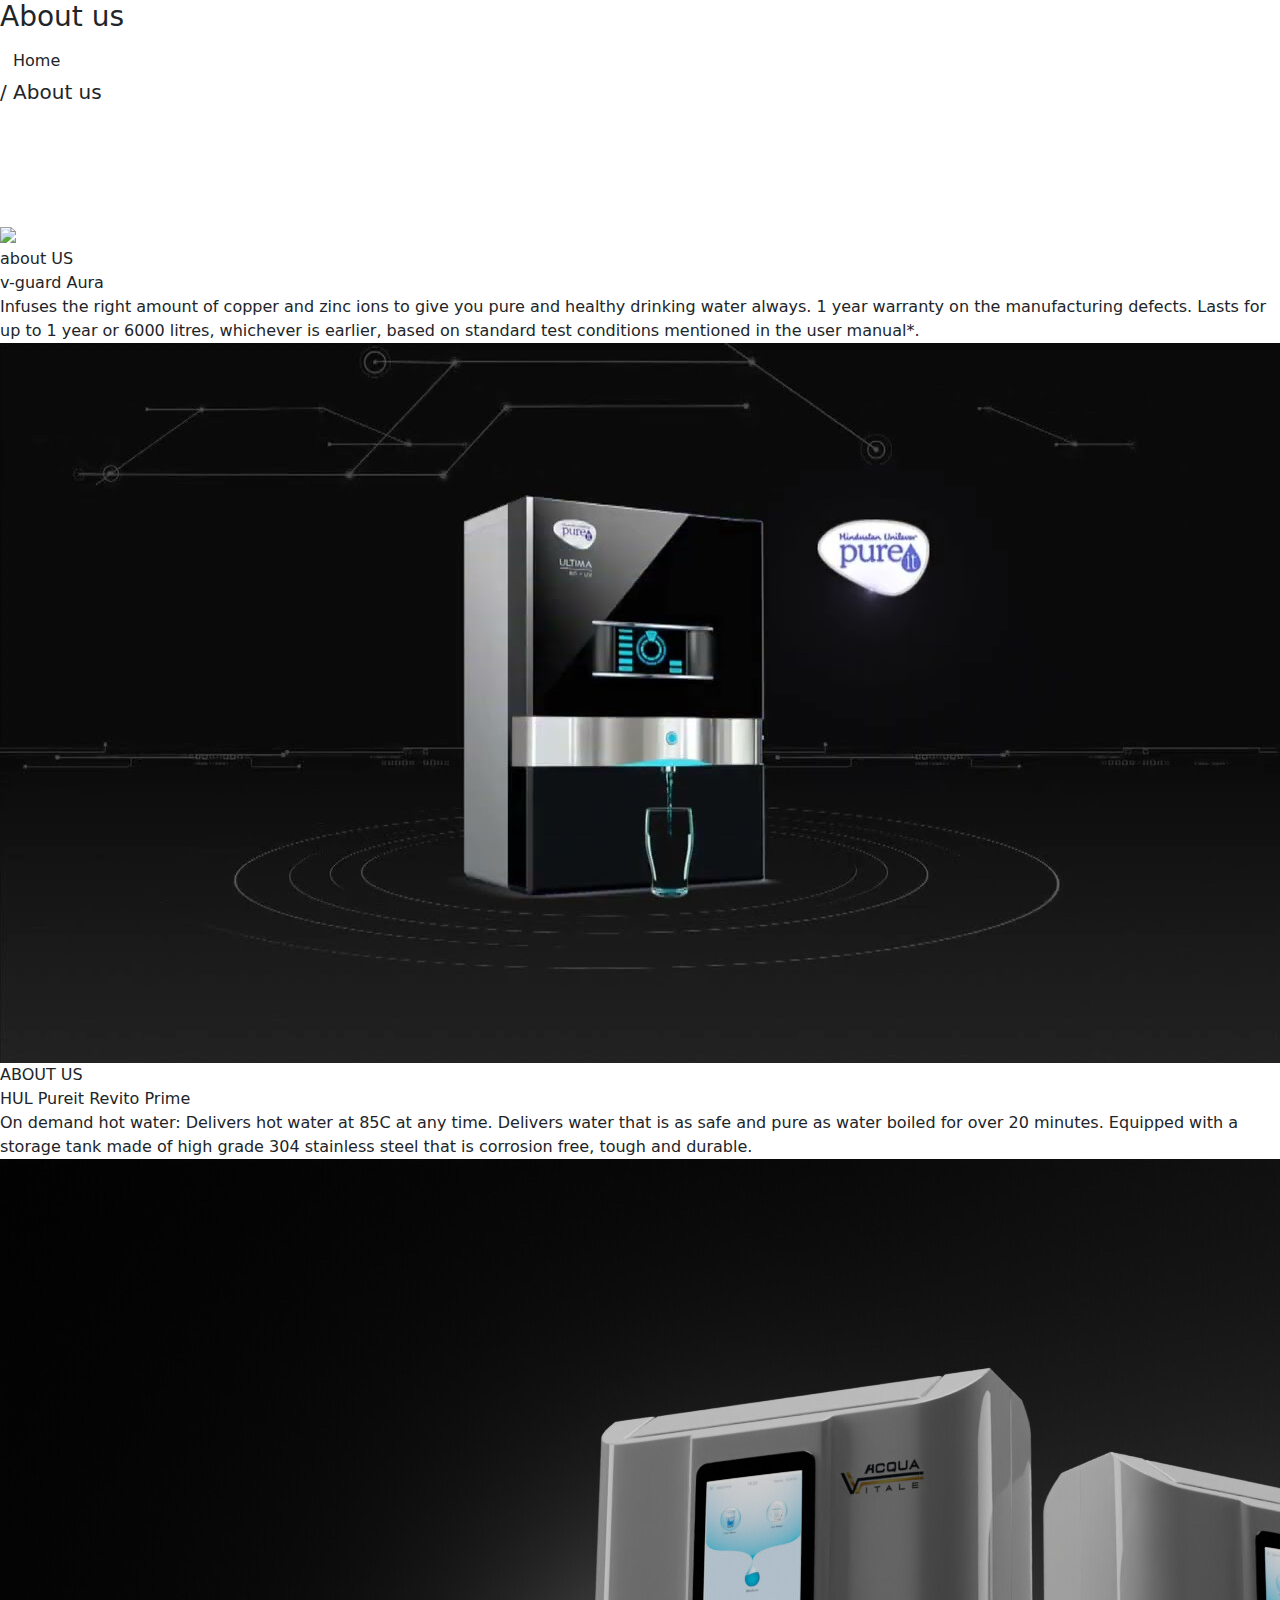
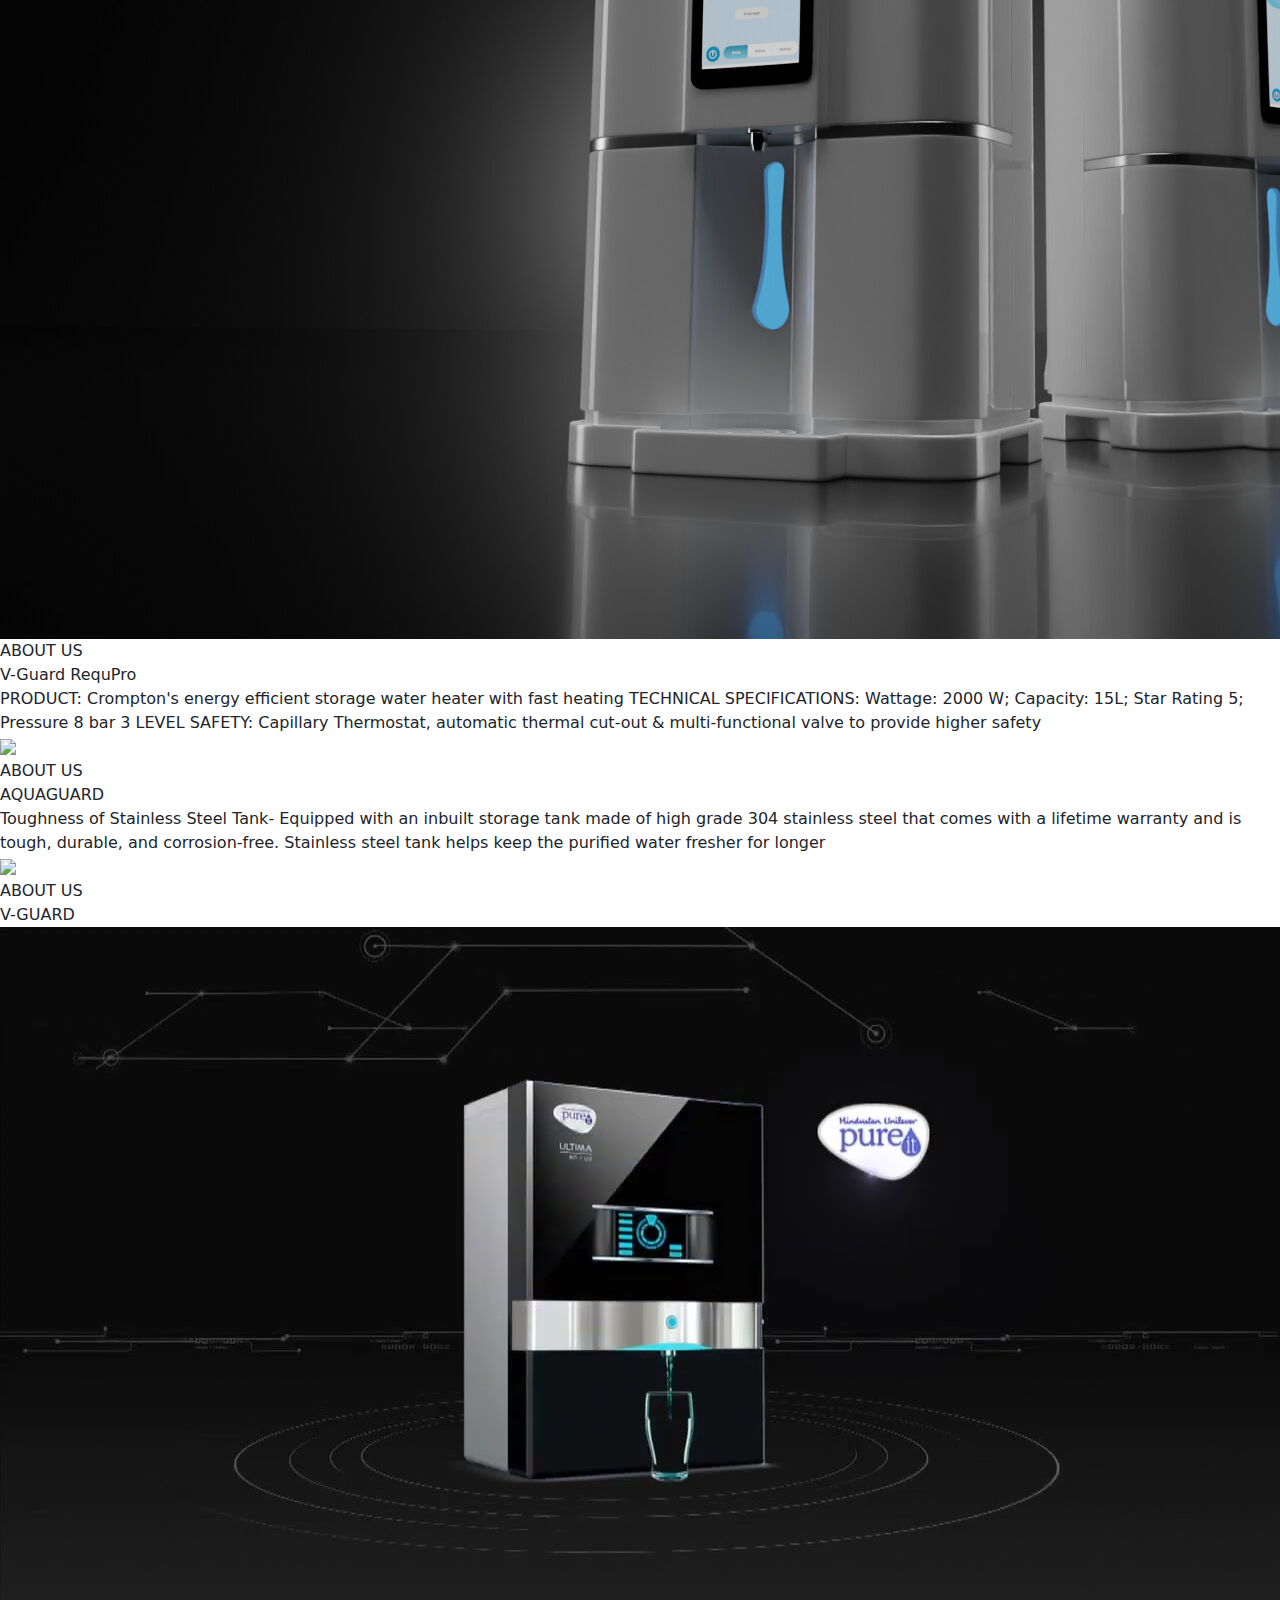
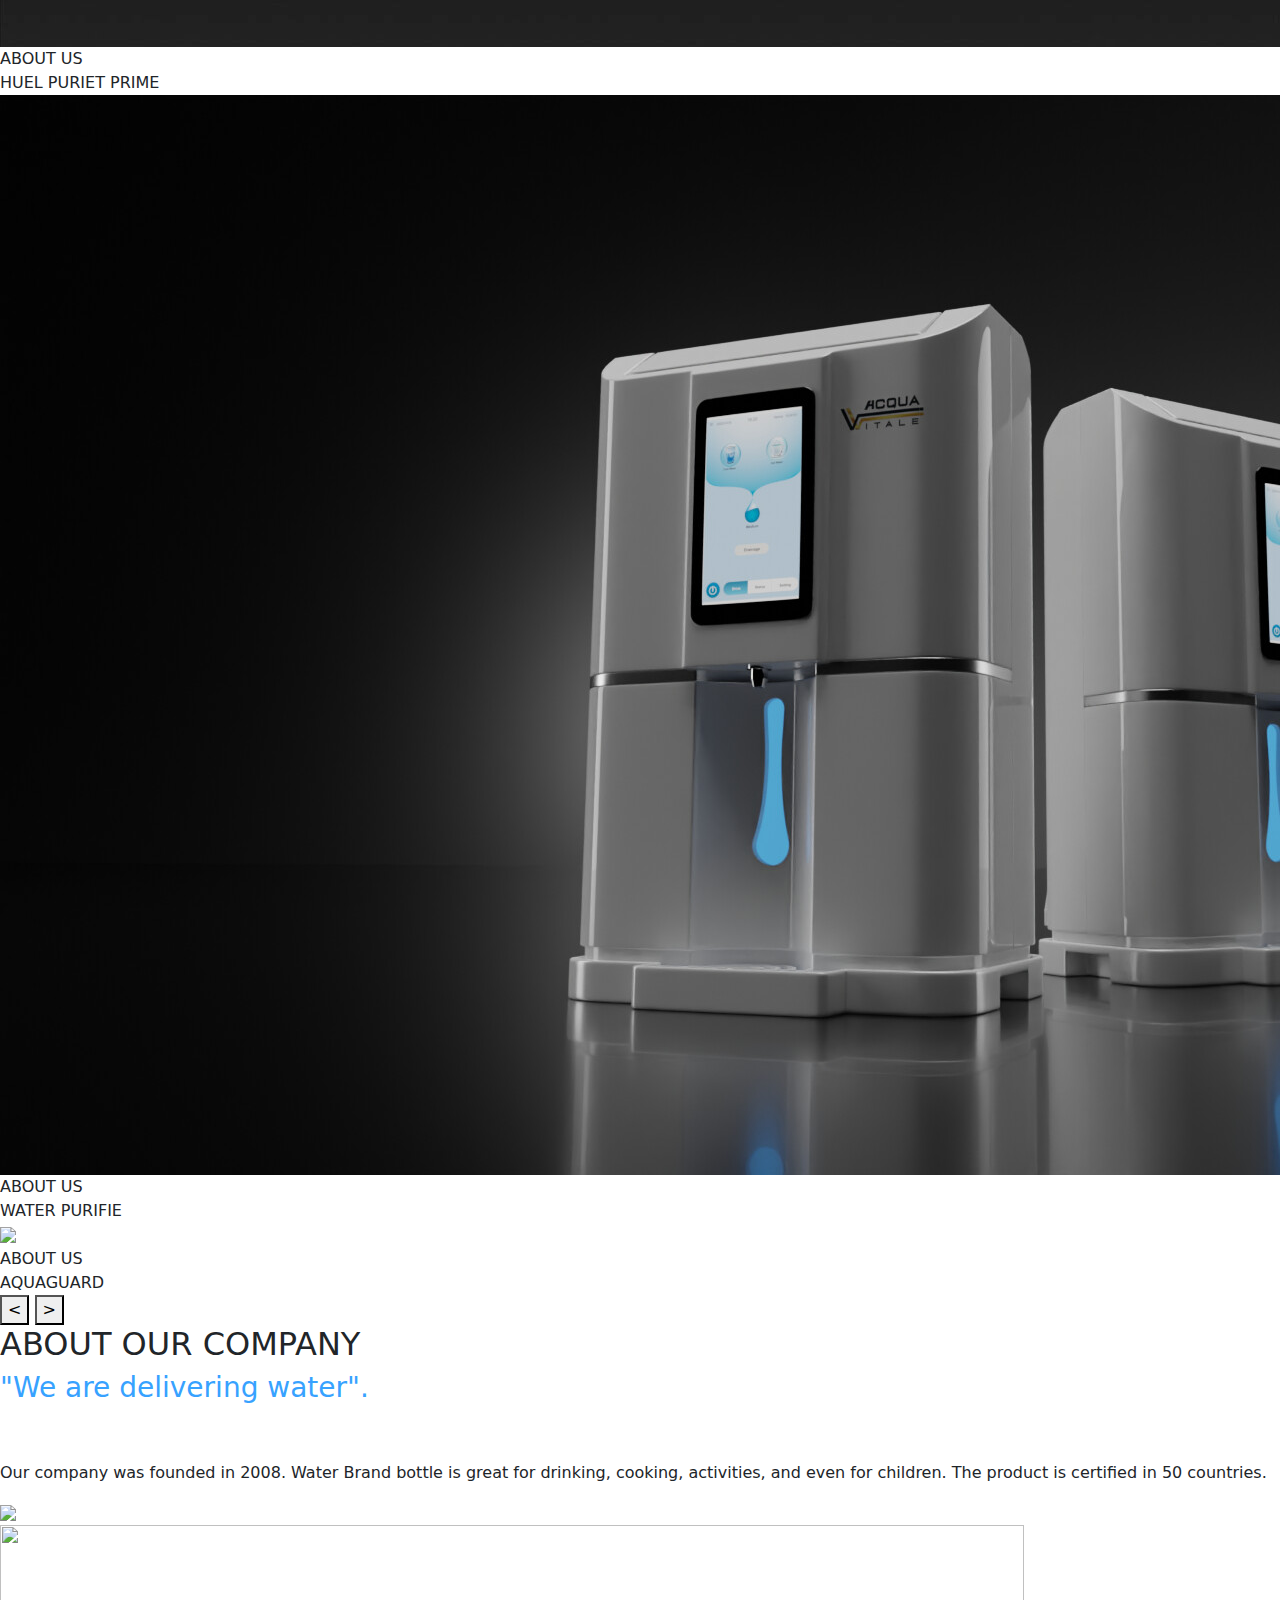
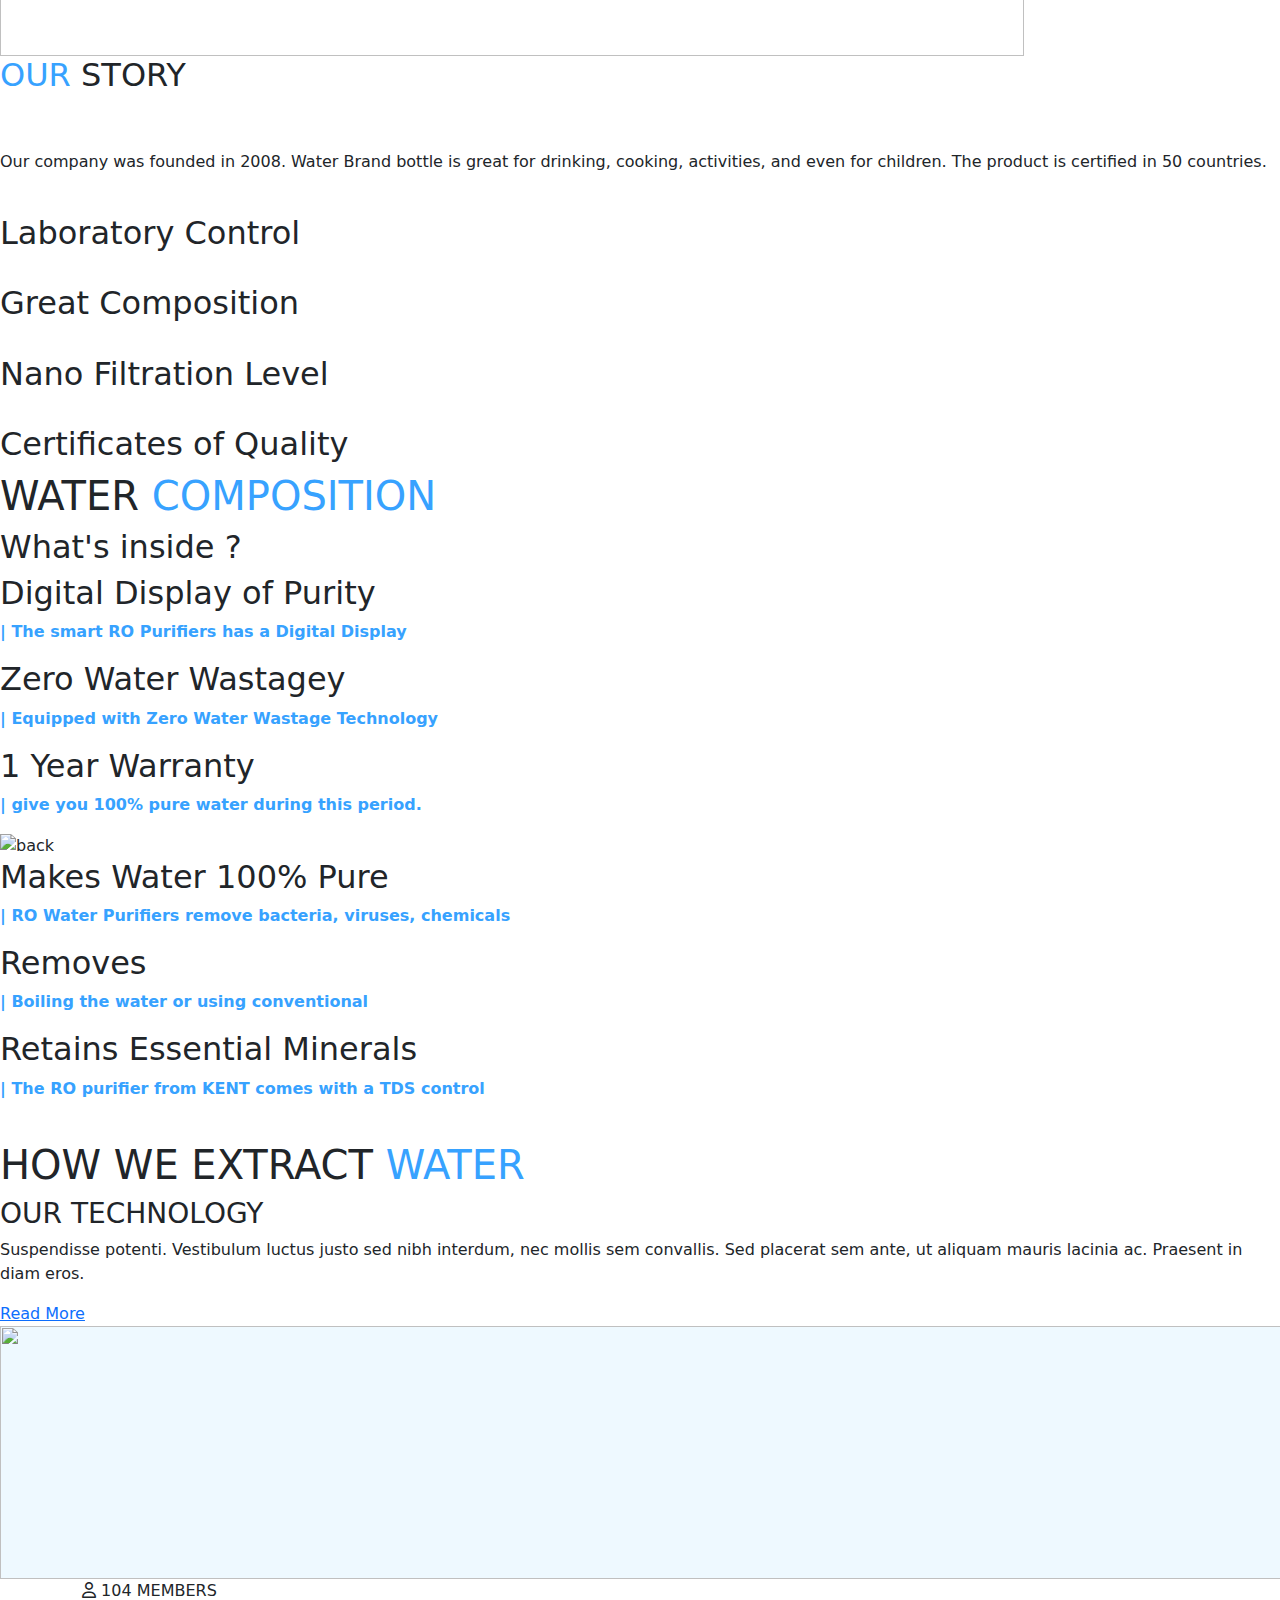
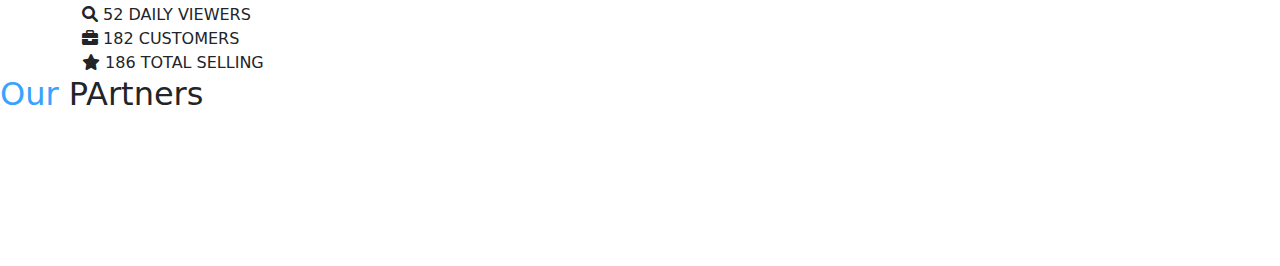
==== ABOUTUS.html @ e4222052 "imageadd" ====
<!DOCTYPE html>
<html lang="en">
<head>
    <meta charset="UTF-8">
    <meta name="viewport" content="width=device-width, initial-scale=1.0">
    <title>Water purifier</title>
    <link href="https://cdn.jsdelivr.net/npm/bootstrap@5.3.3/dist/css/bootstrap.min.css" rel="stylesheet" integrity="sha384-QWTKZyjpPEjISv5WaRU9OFeRpok6YctnYmDr5pNlyT2bRjXh0JMhjY6hW+ALEwIH" crossorigin="anonymous">
    <!-- icons --> <link
      rel="stylesheet"
      href="https://cdnjs.cloudflare.com/ajax/libs/font-awesome/6.0.0-beta2/css/all.min.css"
    />
    <link rel="stylesheet" href="ABOUTUS.css">
</head>
<body>
    <!-- background view [page] start-->
 
   
    <!-- background view [page] start-->
    <div class="back">
        <div class="overlay">
            <h3>About us</h3>
            <div class="text">
            <a href="" class="btn">Home</a>
            <h5> / About us</h5>
            </div>
        </div>
    </div>
        <svg id="header-wave" viewBox="0 0 1440 125" xmlns="http://www.w3.org/2000/svg">
            <g>
                <path d="M1256 11.76C1237.2 17.26 1209.4 27.56 1170 25.76C1127.2 23.86 1125.3 10.16 1087 7.75998C1026.9 3.95998 1015 36.56 959 29.76C920.1 25.06 921.3 8.85998 884 7.75998C841.3 6.55998 834.4 27.66 790 27.76C749.8 27.86 748.5 10.66 707 9.75998C662.5 8.75998 658.2 28.46 611 31.76C563.1 35.06 560 15.26 504 13.76C452.5 12.36 450 28.96 396 29.76C336.7 30.56 332.6 9.35998 279.1 10.76C216.3 12.36 202.3 40.36 146 43.76C112.8 45.76 63 41.96 0 10.76V124.6H1440V10.76C1353.8 -7.34002 1294.8 0.459979 1256 11.76Z" fill="white"></path>
            </g>
        </svg>
    </svg>
      <!-- background view [page] end-->
               <!-- carousel -->
    <div class="carousel">
        <!-- list item -->
        <div class="list">
            <div class="item">
                <img src="aboutusassets/VGUARD.jpg">
                <div class="content">
                    <div class="title">about US </div>
                    <div class="topic">v-guard Aura </div>
                    <div class="des">
                        Infuses the right amount of copper and zinc ions to give you pure 
                        and healthy drinking water always.
                        1 year warranty on the manufacturing defects.
                        Lasts for up to 1 year or 6000 litres, whichever is earlier, based 
                        on standard test conditions mentioned in the user manual*.
                    </div>                   
                </div>
            </div>
            <div class="item">
                <img src="aboutusassets/aq3.jpg">
                <div class="content">
                
                    <div class="title">ABOUT US</div>
                    <div class="topic">HUL Pureit Revito Prime</div>
                    <div class="des">
                        On demand hot water: Delivers hot water at 85C at any time.                        
                        Delivers water that is as safe and pure as water boiled for over 20 minutes.
                        Equipped with a storage tank made of high grade 304 stainless 
                        steel that is corrosion free, tough and durable.
                    </div>
                   
                </div>
            </div>
            <div class="item">
                <img src="aboutusassets/aq4.jpg">
                <div class="content">
                    
                    <div class="title">ABOUT US</div>
                    
                    <div class="topic">V-Guard RequPro</div>
                    <div class="des">
                        PRODUCT: Crompton's energy efficient storage water heater with fast heating
TECHNICAL SPECIFICATIONS: Wattage: 2000 W; Capacity: 15L; Star Rating 5; Pressure 8 bar
3 LEVEL SAFETY: Capillary Thermostat, automatic thermal cut-out & multi-functional valve to provide higher safety
                    </div>
                   
                </div>
            </div>
            <div class="item">
                <img src="aboutusassets/AQUAGUARD.jpg">
                <div class="content">
                    
                    <div class="title">ABOUT US</div>
              
                    <div class="topic">AQUAGUARD</div>
                    <div class="des">
                
Toughness of Stainless Steel Tank- Equipped with 
an inbuilt storage tank made of high grade 304 
stainless steel that comes with a lifetime warranty and 
is tough, durable, and corrosion-free. Stainless
 steel tank helps keep the purified water fresher for longer        
                    </div>
                    
                </div>
            </div>
        </div>
        <!-- list thumnail -->
        <div class="thumbnail">
            <div class="item">
                <img src="aboutusassets/AQUAGUARD.jpg">
                <div class="content">
                    <div class="title">
                        ABOUT US
                    </div>
                    <div class="description">
                        AQUAGUARD
                    </div>
                </div>
            </div>
            <div class="item">
                <img src="aboutusassets/VGUARD.jpg">
                <div class="content">
                    <div class="title">
                      ABOUT US
                    </div>
                    <div class="description">
                        V-GUARD
                    </div>
                </div>
            </div>
            <div class="item">
                <img src="aboutusassets/aq3.jpg">
                <div class="content">
                    <div class="title">
                        ABOUT US
                    </div>
                    <div class="description">
                        HUEL PURIET PRIME
                    </div>
                </div>
            </div>
            <div class="item">
                <img src="aboutusassets/aq4.jpg">
                <div class="content">
                    <div class="title">
                        ABOUT US
                    </div>
                    <div class="description">
                       WATER PURIFIE
                    </div>
                </div>
            </div>
        </div>
        <!-- next prev -->

        <div class="arrows">
            <button id="prev"><</button>
            <button id="next">></button>
        </div>
        <!-- time running -->
        <div class="time"></div>
    </div>


      <!-- about our company start -->
       <div class="about_our_company">
        <div class="about">
        <h2>ABOUT OUR COMPANY</h2>
        <h3 style="color:#37a2ff">"We are delivering water".</h3>
         <br>
         <br>
         <p> Our company was founded in 2008. Water Brand bottle is great for drinking, cooking, activities, and even for children. The product is certified in 50 countries.</p>
        </div>
        <div class="people">
            <div class="people-img">
            <img src="aboutusassets/img1.png">
        </div>
        </div>
    </div>
    <div class="fa">
    <img decoding="async" width="1024" height="131" src="aboutusassets/resource.png">
    </div>
    <!-- about our company end --> 

        <!--our story start -->
        <div class="ourstory">
            <div class="underline">
            <h2><span style="color: #37a2ff;">OUR</span> STORY</h2>
            <img src="aboutusassets/underline.png" alt="">
        </div>
            <br>
                       
            <p>Our company was founded in 2008. Water Brand bottle is
                great for drinking, cooking, activities,
                and even for children. The product is certified in 50 countries.</p>
        </div>
<div class="totalpng"> 
       <div class="png-container">       
        <div class="img-content">
            <img src="aboutusassets/png1.png" alt="">                              
        </div > 
        <h2 >Laboratory Control</h2>       
        </div>       
        
  
       <div class="png-container">       
        <div class="img-content">
            <img src="aboutusassets/png2.png" alt="">                              
        </div> 
        <h2>Great Composition</h2>       
        </div>
        
       <div class="png-container">       
        <div class="img-content">
            <img src="aboutusassets/png3.png" alt="">                              
        </div> 
        <h2>Nano Filtration Level</h2>       
        </div>
      
        <div class="png-container">       
            <div class="img-content">
                <img src="aboutusassets/png4.png" alt="">                              
            </div> 
            <h2>Certificates of Quality</h2>            
            </div>
        </div>

         <!--our story end -->
   
         <!-- water heading and inside features start  -->
         <div class="water-heading">
            <h1>WATER <span style="color: #37a2ff;">COMPOSITION</span></h1>
            <h2>What's inside ?</h2>
         </div>

  <div class="composition-overall">
    <div class="alter-combo">
         <div class="composition">
            <h2>Digital Display of Purity</h2>
            <p><span style="color: #37a2ff; font-weight: bold;">| The smart RO Purifiers has a Digital Display</span> </p>
         </div>
         
         <div class="composition">
            <h2>Zero Water Wastagey</h2>
            <p><span style="color: #37a2ff; font-weight: bold;">| Equipped with Zero Water Wastage Technology</span></p>
         </div>

         <div class="composition">
            <h2>1 Year Warranty</h2>
            <p><span style="color: #37a2ff; font-weight: bold;">| give you 100% pure water during this period.</span></p>
         </div>

    </div>
    <div class="composition-img">
            <img src="aboutusassets/waterpurifier.png" alt="back">
         </div>

     
    <div class="alter-combos2">
        <div class="composition">
           <h2>Makes Water 100% Pure</h2>
           <p><span style="color: #37a2ff; font-weight: bold;">| RO Water Purifiers remove bacteria, viruses, chemicals</span></p>
        </div>

        <div class="composition">
           <h2>Removes</h2>
           <p><span style="color: #37a2ff; font-weight: bold;">| Boiling the water or using conventional</span></p>
        </div>

       <div class="composition">
           <h2>Retains Essential Minerals</h2>
           <p><span style="color: #37a2ff; font-weight: bold;">| The RO purifier from KENT comes with a TDS control</span></p>
        </div>
   </div>

</div>

         <!-- water heading and inside features end  -->


         <div class="video-content">
            <div class="video-img">
                
                <img src="aboutusassets/img2.png" alt="">
            </div>
            <div class="video-text">
            <h1>HOW WE EXTRACT <span style="color: #37a2ff;">WATER</span></h1>

            <h3>OUR TECHNOLOGY</h3>           
            <p>Suspendisse potenti. Vestibulum luctus justo sed nibh interdum, nec mollis sem convallis. Sed placerat sem ante, ut aliquam mauris lacinia ac. Praesent in diam eros.</p>
            <a href="#">Read More</a>
        </div>        
         </div>
         <img style="background-color:#eef9ff" loading="lazy" decoding="async" width="2048" height="253" src="https://wavio.peerduck.com/wp-content/uploads/2020/12/cut-bottom.png" class="attachment-full size-full wp-image-3750" alt="" srcset="https://wavio.peerduck.com/wp-content/uploads/2020/12/cut-bottom.png 2048w, https://wavio.peerduck.com/wp-content/uploads/2020/12/cut-bottom-600x74.png 600w, https://wavio.peerduck.com/wp-content/uploads/2020/12/cut-bottom-800x99.png 800w, https://wavio.peerduck.com/wp-content/uploads/2020/12/cut-bottom-300x37.png 300w, https://wavio.peerduck.com/wp-content/uploads/2020/12/cut-bottom-768x95.png 768w, https://wavio.peerduck.com/wp-content/uploads/2020/12/cut-bottom-1024x127.png 1024w, https://wavio.peerduck.com/wp-content/uploads/2020/12/cut-bottom-1536x190.png 1536w" sizes="(max-width: 2048px) 100vw, 2048px">
<!-- end -->

<!-- counting customers -->
 
<div class="wrapper">
    <div class="container">
      <i class="fa-regular fa-user"></i>
      <span class="num" data-val="530">000</span>
      <span class="text">MEMBERS</span>
    </div>

    <div class="container">
        <i class="fa-solid fa-magnifying-glass"></i>
      <span class="num" data-val="280">000</span>
      <span class="text">DAILY VIEWERS</span>
    </div>

    <div class="container">
      <i class="fa-solid fa-briefcase"></i>
      <span class="num" data-val="904">000</span>
      <span class="text">CUSTOMERS</span>
    </div>

    <div class="container">
        <i class="fa-solid fa-star"></i>
      <span class="num" data-val="9053">000</span>
      <span class="text">TOTAL SELLING</span>
    </div>
  </div>

<!-- end -->

<!-- our partners start -->
<div class="our-partners">
    <div class="our-underline">
    <h2><span style="color: #37a2ff;">Our</span> PArtners</h2>
    <img src="aboutusassets/underline.png" alt="">
</div>

<div class="collection">
<div class="container-images">
    <div class="partner-img">
        <img src="aboutusassets/google.png" alt="">
    </div>
    <div class="partner-img">
        <img src="aboutusassets/bmw png.jpeg" alt="">
    </div>
    <div class="partner-img">
        <img src="aboutusassets/2.png" alt="">
    </div>  
</div>
<div class="container2">
    <div class="partner-img">
        <img src="aboutusassets/flipkart.png" alt="">
    </div>
    <div class="partner-img">
        <img src="aboutusassets/R.png" alt="">
    </div>
</div>

</div> 





 <!-- end -->
  <!-- script -->

<script src="water.js"></script>

         <script src="https://cdn.jsdelivr.net/npm/bootstrap@5.3.3/dist/js/bootstrap.bundle.min.js" integrity="sha384-YvpcrYf0tY3lHB60NNkmXc5s9fDVZLESaAA55NDzOxhy9GkcIdslK1eN7N6jIeHz" crossorigin="anonymous"></script>
</body>
</html>
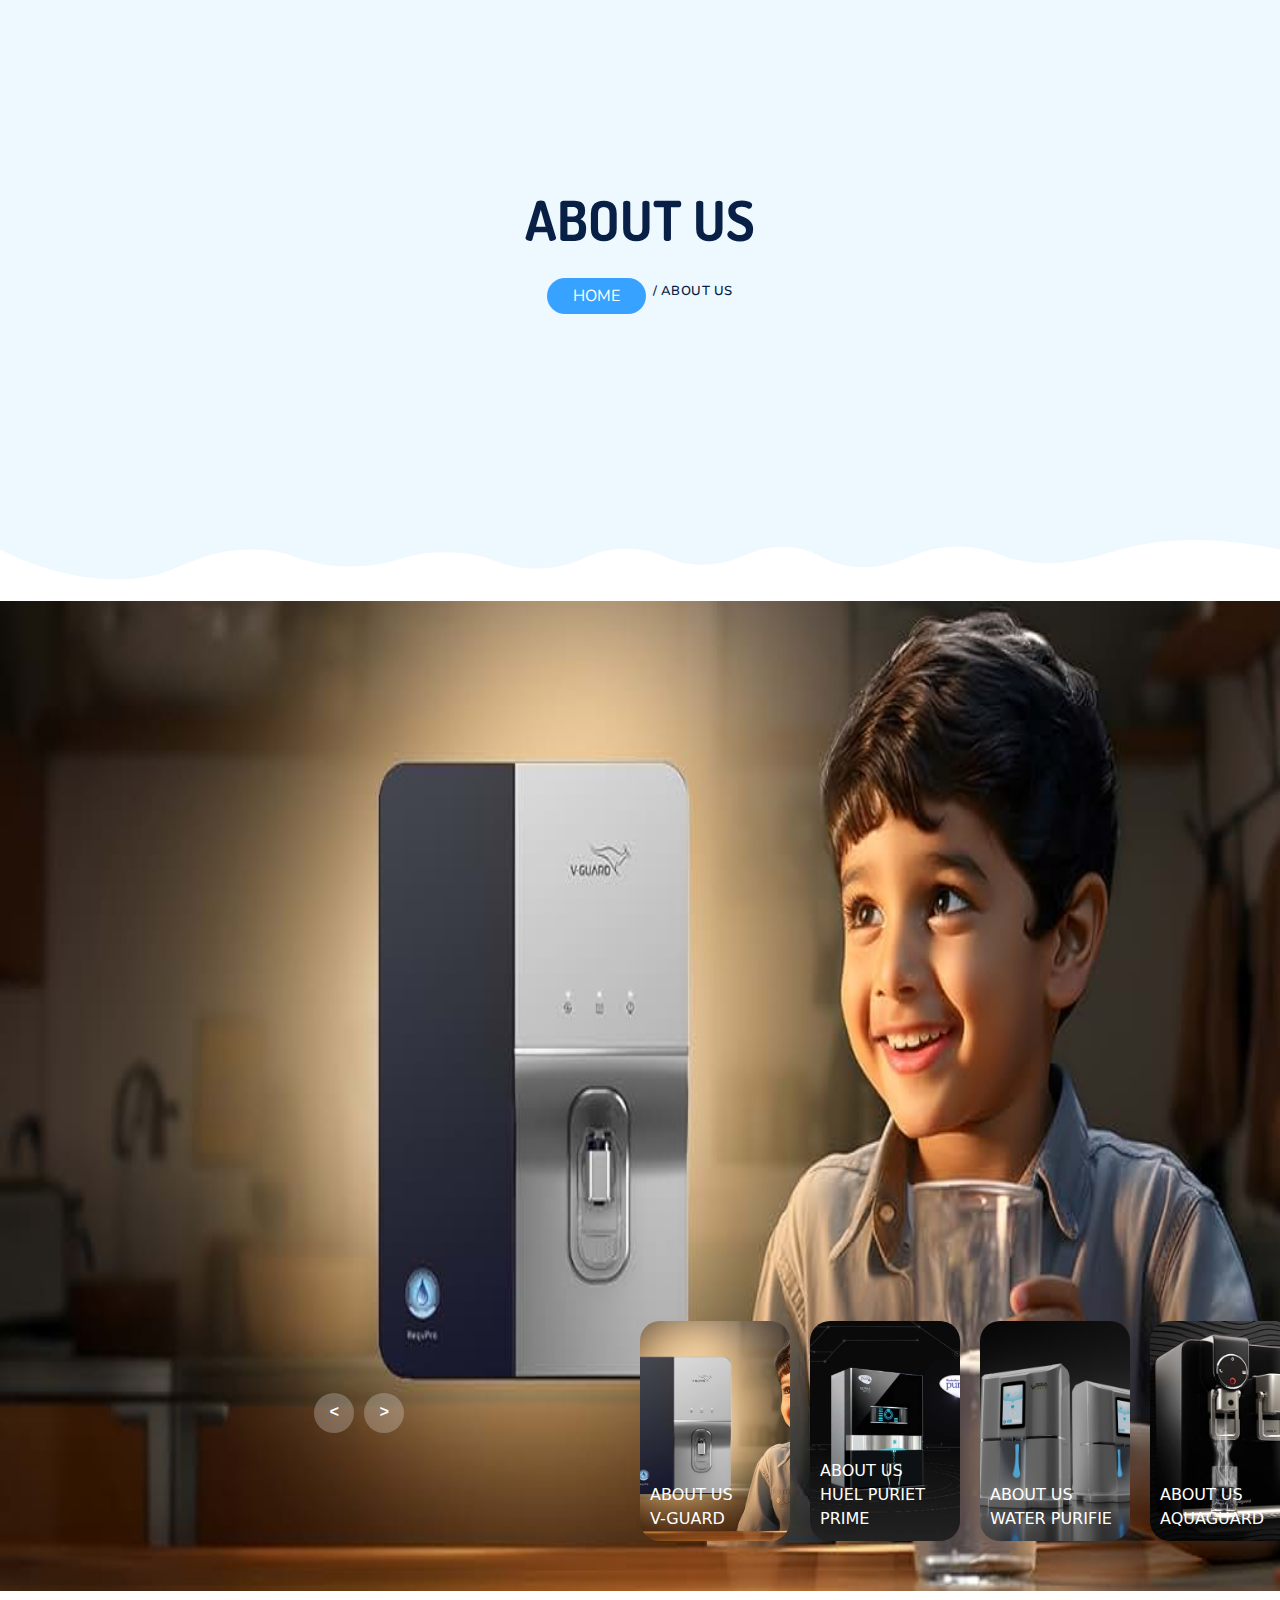
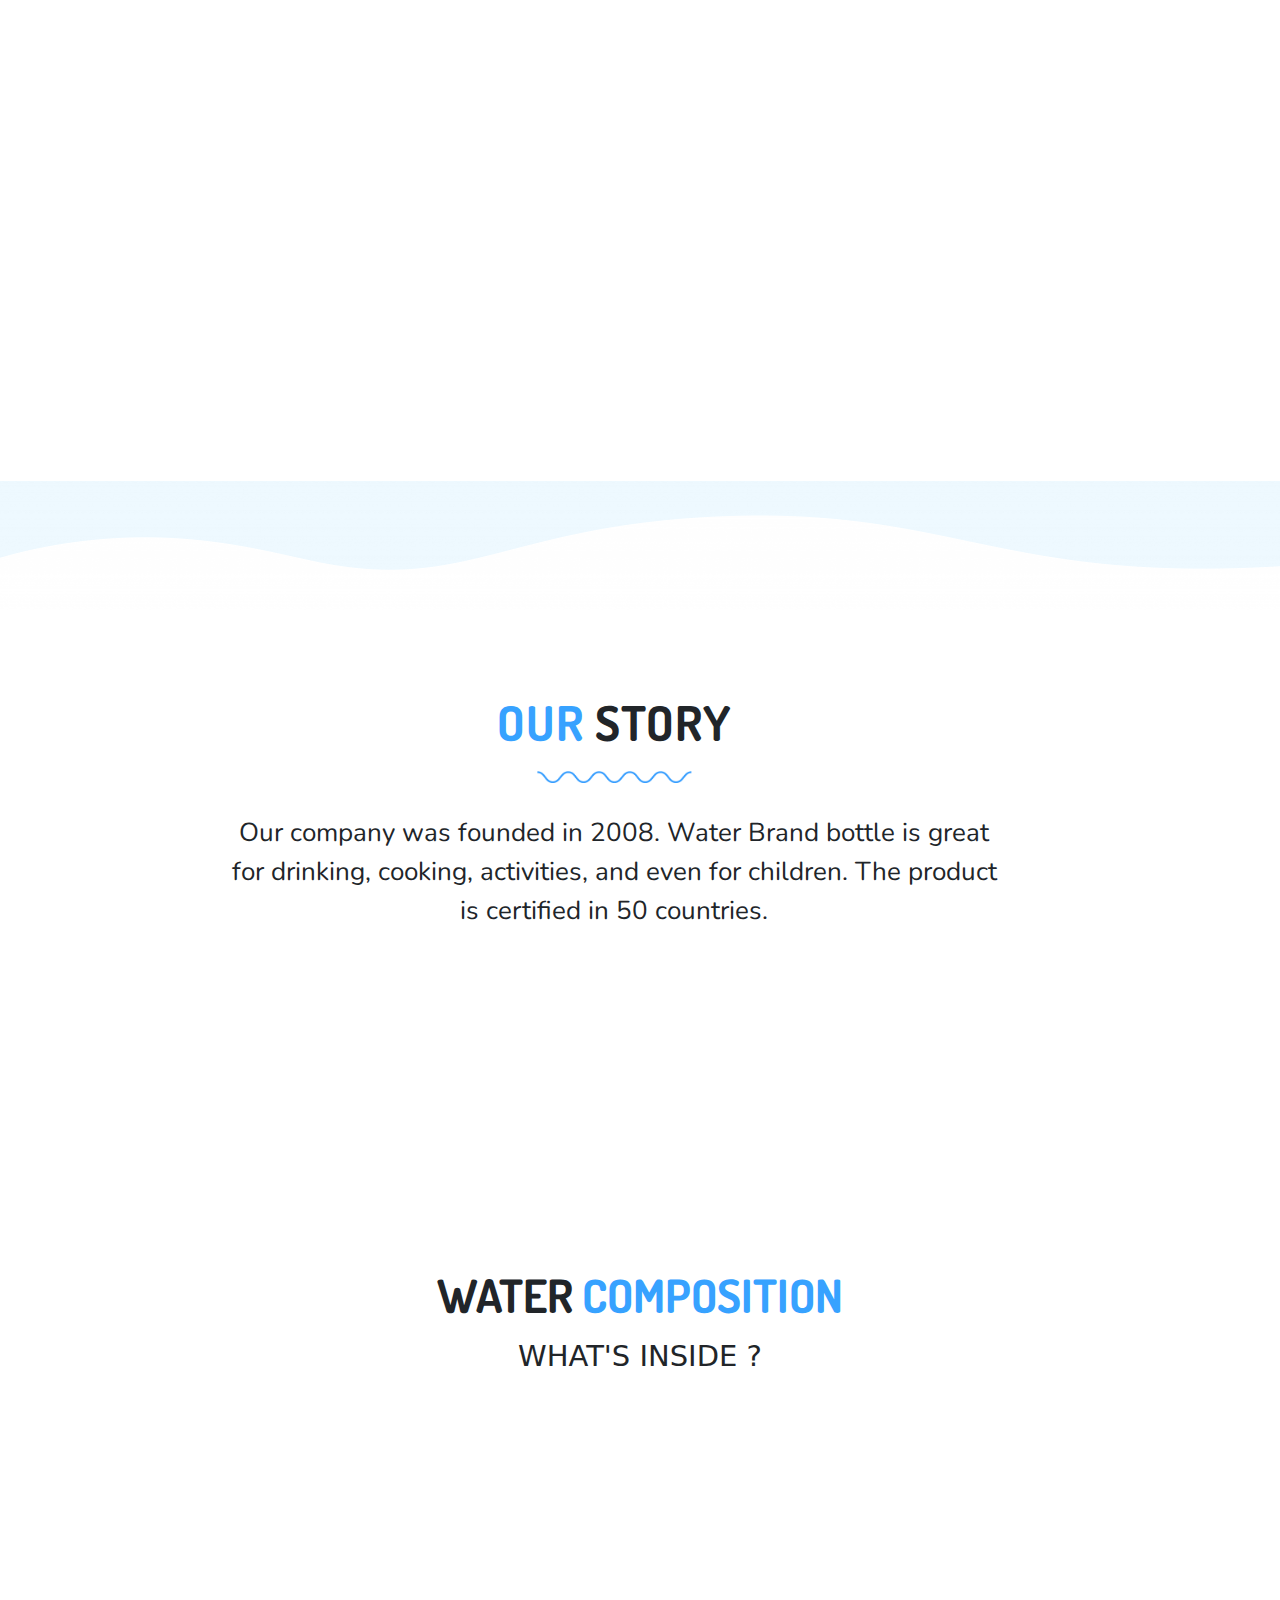
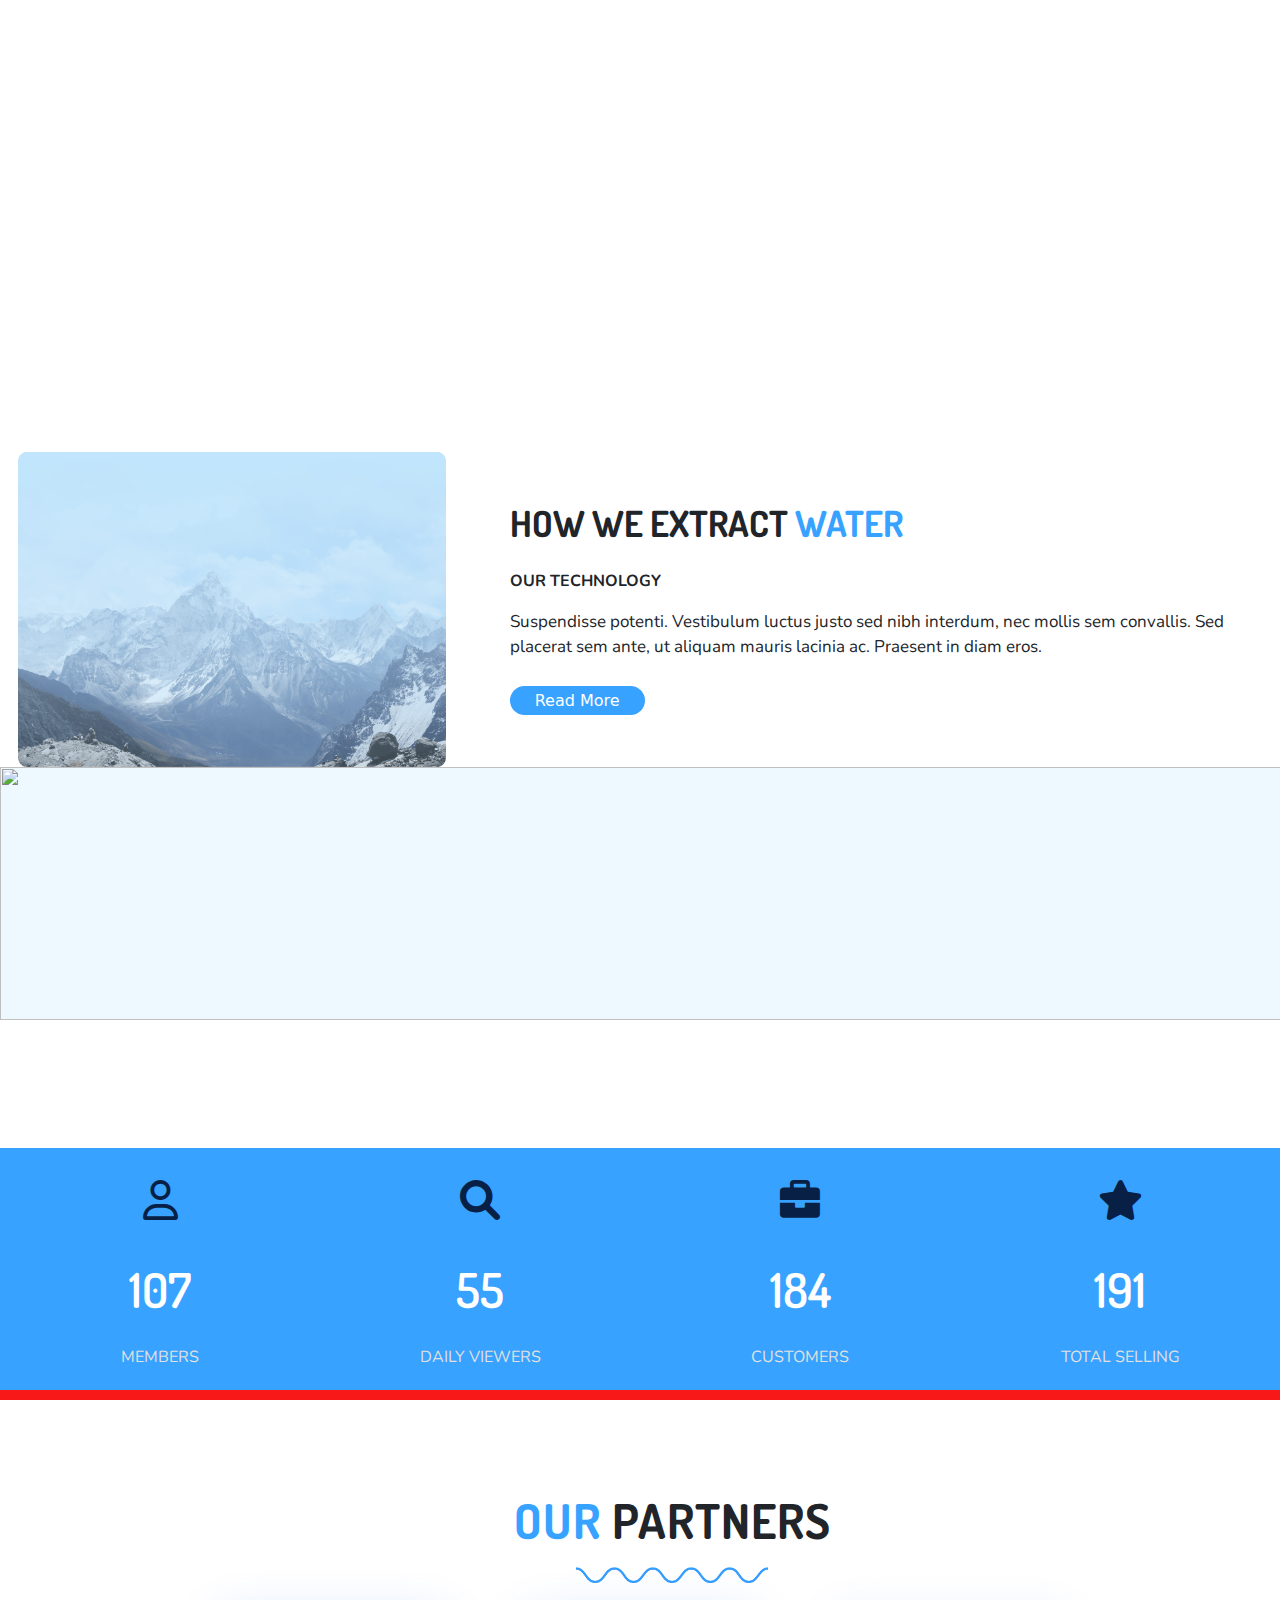
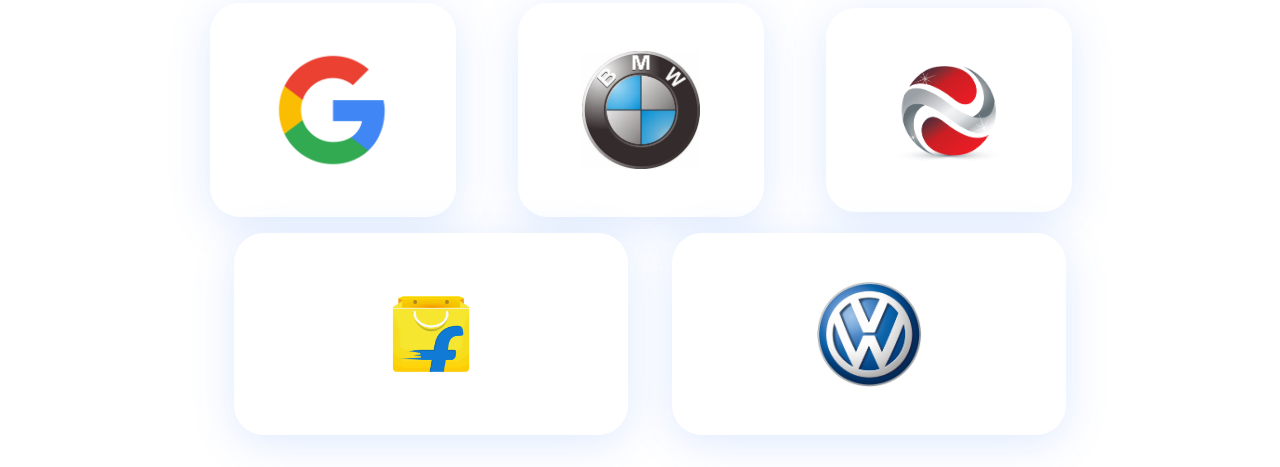
==== commit dd81890f: "Merge branch 'main' of https://github.com/Sridharvijayg/HE_DEMO_JAVASCRIPT-TEAM-PROJECT" ====
--- a/ABOUTUS.html
+++ b/ABOUTUS.html
@@ -3,15 +3,36 @@
 <head>
     <meta charset="UTF-8">
     <meta name="viewport" content="width=device-width, initial-scale=1.0">
+<link
+      href="https://cdn.jsdelivr.net/npm/bootstrap@5.3.3/dist/css/bootstrap.min.css"
+      rel="stylesheet"
+      integrity="sha384-QWTKZyjpPEjISv5WaRU9OFeRpok6YctnYmDr5pNlyT2bRjXh0JMhjY6hW+ALEwIH"
+      crossorigin="anonymous"
+    />
+    <script
+      src="https://kit.fontawesome.com/54cc539624.js"
+      crossorigin="anonymous"
+    ></script>
+
     <title>Water purifier</title>
-    <link href="https://cdn.jsdelivr.net/npm/bootstrap@5.3.3/dist/css/bootstrap.min.css" rel="stylesheet" integrity="sha384-QWTKZyjpPEjISv5WaRU9OFeRpok6YctnYmDr5pNlyT2bRjXh0JMhjY6hW+ALEwIH" crossorigin="anonymous">
+    <!-- <link href="https://cdn.jsdelivr.net/npm/bootstrap@5.3.3/dist/css/bootstrap.min.css" rel="stylesheet" integrity="sha384-QWTKZyjpPEjISv5WaRU9OFeRpok6YctnYmDr5pNlyT2bRjXh0JMhjY6hW+ALEwIH" crossorigin="anonymous"> -->
     <!-- icons --> <link
       rel="stylesheet"
       href="https://cdnjs.cloudflare.com/ajax/libs/font-awesome/6.0.0-beta2/css/all.min.css"
     />
+
+    <!--animation--> <link rel="stylesheet" href="https://unpkg.com/aos@next/dist/aos.css"/>  
     <link rel="stylesheet" href="ABOUTUS.css">
+    <!-- Navbar and footer Js-->
+    <script src="main.js"></script>
+    <!-- Navbar and footer Js-->
+
 </head>
 <body>
+    <!-- Navbar Tag-->
+   <navbar></navbar>
+    <!-- Navbar Tag-->
+
     <!-- background view [page] start-->
  
    
@@ -20,7 +41,7 @@
         <div class="overlay">
             <h3>About us</h3>
             <div class="text">
-            <a href="" class="btn">Home</a>
+            <a href="home.html" class="btn">Home</a>
             <h5> / About us</h5>
             </div>
         </div>
@@ -55,7 +76,7 @@
                 <div class="content">
                 
                     <div class="title">ABOUT US</div>
-                    <div class="topic">HUL Pureit Revito Prime</div>
+                    <div class="topic">HUL Pureit</div>
                     <div class="des">
                         On demand hot water: Delivers hot water at 85C at any time.                        
                         Delivers water that is as safe and pure as water boiled for over 20 minutes.
@@ -71,9 +92,9 @@
                     
                     <div class="title">ABOUT US</div>
                     
-                    <div class="topic">V-Guard RequPro</div>
+                    <div class="topic">V-Guard Pro</div>
                     <div class="des">
-                        PRODUCT: Crompton's energy efficient storage water heater with fast heating
+                        Crompton's energy efficient storage water heater with fast heating
 TECHNICAL SPECIFICATIONS: Wattage: 2000 W; Capacity: 15L; Star Rating 5; Pressure 8 bar
 3 LEVEL SAFETY: Capillary Thermostat, automatic thermal cut-out & multi-functional valve to provide higher safety
                     </div>
@@ -92,8 +113,7 @@
 Toughness of Stainless Steel Tank- Equipped with 
 an inbuilt storage tank made of high grade 304 
 stainless steel that comes with a lifetime warranty and 
-is tough, durable, and corrosion-free. Stainless
- steel tank helps keep the purified water fresher for longer        
+is tough, durable, and corrosion-free.       
                     </div>
                     
                 </div>
@@ -159,14 +179,14 @@
 
       <!-- about our company start -->
        <div class="about_our_company">
-        <div class="about">
+        <div class="about"  data-aos="fade-right">
         <h2>ABOUT OUR COMPANY</h2>
         <h3 style="color:#37a2ff">"We are delivering water".</h3>
          <br>
          <br>
          <p> Our company was founded in 2008. Water Brand bottle is great for drinking, cooking, activities, and even for children. The product is certified in 50 countries.</p>
         </div>
-        <div class="people">
+        <div class="people"  data-aos="fade-left">
             <div class="people-img">
             <img src="aboutusassets/img1.png">
         </div>
@@ -178,8 +198,8 @@
     <!-- about our company end --> 
 
         <!--our story start -->
-        <div class="ourstory">
-            <div class="underline">
+        <div class="ourstory"  >
+            <div class="underline" >
             <h2><span style="color: #37a2ff;">OUR</span> STORY</h2>
             <img src="aboutusassets/underline.png" alt="">
         </div>
@@ -189,7 +209,7 @@
                 great for drinking, cooking, activities,
                 and even for children. The product is certified in 50 countries.</p>
         </div>
-<div class="totalpng"> 
+<div class="totalpng"  data-aos="fade-up"> 
        <div class="png-container">       
         <div class="img-content">
             <img src="aboutusassets/png1.png" alt="">                              
@@ -228,7 +248,7 @@
             <h2>What's inside ?</h2>
          </div>
 
-  <div class="composition-overall">
+  <div class="composition-overall"  data-aos="fade-down">
     <div class="alter-combo">
          <div class="composition">
             <h2>Digital Display of Purity</h2>
@@ -347,7 +367,14 @@
     </div>
 </div>
 
-</div> 
+</div>
+
+
+
+<!-- footer Tag-->
+<footer></footer>
+<!-- footer Tag-->
+
 
 
 
@@ -355,9 +382,14 @@
 
  <!-- end -->
   <!-- script -->
+  <script src="https://unpkg.com/aos@next/dist/aos.js"></script>
+    <script>
+      AOS.init({
+        offset:200,duration:700,
+      });
+    </script>
 
 <script src="water.js"></script>
-
-         <script src="https://cdn.jsdelivr.net/npm/bootstrap@5.3.3/dist/js/bootstrap.bundle.min.js" integrity="sha384-YvpcrYf0tY3lHB60NNkmXc5s9fDVZLESaAA55NDzOxhy9GkcIdslK1eN7N6jIeHz" crossorigin="anonymous"></script>
+<script src="https://cdn.jsdelivr.net/npm/bootstrap@5.3.3/dist/js/bootstrap.bundle.min.js" integrity="sha384-YvpcrYf0tY3lHB60NNkmXc5s9fDVZLESaAA55NDzOxhy9GkcIdslK1eN7N6jIeHz" crossorigin="anonymous"></script>
 </body>
 </html>--- a/ABOUTUS.css
+++ b/ABOUTUS.css
@@ -0,0 +1,5467 @@
+@import url('https://fonts.googleapis.com/css2?family=Dosis:wght@200..800&family=Nunito:ital,wght@0,200..1000;1,200..1000&display=swap');
+
+*{
+
+    margin: 0;
+    padding: 0;
+    box-sizing: border-box;
+    
+   
+}
+html,body{
+
+    overflow-x: hidden;
+    }
+   
+   html,body {
+      scroll-behavior: smooth;
+      
+    }
+
+
+
+/* background view [page] start */
+
+
+/* background view [page] start */
+
+.back{
+    background-color: #eef9ff;
+    height: 40vh;
+
+}
+.overlay{
+text-align: center;
+text-transform: uppercase;
+padding-top: 140px;
+}
+
+.overlay h3{
+    margin: 0 0 0.50em 0;
+    font-weight: 700;
+    font-size: 55px;
+    line-height: 60px;
+    font-family:"Dosis", arial, sans-serif;
+    color: #081f46;
+}
+.text{
+    display: flex;
+    align-items: center;
+    justify-content: center;
+    font-size: 13px;
+    font-family: "Nunito", arial, sans-serif;
+}
+
+.text .btn{
+
+    text-decoration:none;
+    background-color: #37a2ff;
+    padding: 5px 25px;    
+    border-radius: 20px;
+    color: #ffffff;   
+    white-space: nowrap;
+    margin-right: 0.4rem;
+    
+}
+
+.text h5{
+    text-align: center;
+    color: #081F46;
+    font-size: 13px;
+    font-weight: 600;
+    line-height: 1em;
+    letter-spacing: 0.5px;
+    text-transform: uppercase;
+}
+
+#header-wave {
+    background-color: #eef9ff;
+    
+}
+
+
+/* carousel */
+.carousel{
+    height: 110vh;
+    margin-top: -50px;
+    width: 100vw;
+    overflow: hidden;
+    position: relative;
+
+}
+.carousel .list .item{
+   
+    width: 100%;
+    height: 100%;
+    position: absolute;
+    inset: 0 0 0 0;
+}
+.carousel .list .item img{
+   
+    width: 100%;
+    height: 100%;
+    object-fit:fill;
+}
+.carousel .list .item .content{
+    position: absolute;
+    top: 15%;
+    width: 1140px;
+    max-width: 80%;
+    left: 50%;
+    transform: translateX(-50%);
+    padding-right: 30%;
+    box-sizing: border-box;
+    color: #fff;
+    text-shadow: 0 5px 10px #0004;
+}
+.carousel .list .item .title{
+    font-size: 5em;
+    font-weight: bold;
+    text-transform: uppercase;
+    
+
+}
+
+
+.carousel .list .item .topic{
+    font-size: 3em;
+    font-weight: bold;
+    line-height: 1.3em;
+    text-transform: uppercase;
+   
+}
+.carousel .list .item .topic{
+    color:#37a2ff;
+    opacity: 0.1;
+}
+.carousel .list .item .des {
+  color: #fff;
+  font-weight: bolder;
+    background-color: rgba(0, 0, 0, 0.1);
+}
+/* thumbail */
+.thumbnail{
+    position: absolute;
+    bottom: 50px;
+    left: 50%;
+    width: max-content;
+    z-index: 100;
+    display: flex;
+    gap: 20px;
+}
+.thumbnail .item{
+    width: 150px;
+    height: 220px;
+    flex-shrink: 0;
+    position: relative;
+}
+.thumbnail .item img{
+    width: 100%;
+    height: 100%;
+    object-fit: cover;
+    border-radius: 20px;
+}
+.thumbnail .item .content{
+    color: #fff;
+    position: absolute;
+    bottom: 10px;
+    left: 10px;
+    right: 10px;
+}
+.thumbnail .item .content .title{
+    font-weight: 500;
+}
+.thumbnail .item .content .description{
+    font-weight: 300;
+}
+/* arrows */
+.arrows{
+    position: absolute;
+    top: 80%;
+    right: 52%;
+    z-index: 100;
+    width: 300px;
+    max-width: 30%;
+    display: flex;
+    gap: 10px;
+    align-items: center;
+}
+.arrows button{
+    width: 40px;
+    height: 40px;
+    border-radius: 50%;
+    background-color: #eee4;
+    border: none;
+    color: #fff;
+    font-family: monospace;
+    font-weight: bold;
+    transition: .5s;
+}
+.arrows button:hover{
+    background-color: #fff;
+    color: #000;
+}
+
+/* animation */
+.carousel .list .item:nth-child(1){
+    z-index: 1;
+}
+
+/* animation text in first item */
+
+.carousel .list .item:nth-child(1) .content .author,
+.carousel .list .item:nth-child(1) .content .title,
+.carousel .list .item:nth-child(1) .content .topic,
+.carousel .list .item:nth-child(1) .content .des,
+.carousel .list .item:nth-child(1) .content .buttons
+{
+    transform: translateY(50px);
+    filter: blur(20px);
+    opacity: 0;
+    animation: showContent .4s 1s linear 1 forwards;
+}
+@keyframes showContent{
+    to{
+        transform: translateY(0px);
+        filter: blur(0px);
+        opacity: 1;
+    }
+}
+.carousel .list .item:nth-child(1) .content .title{
+    animation-delay: 1.2s!important;
+}
+.carousel .list .item:nth-child(1) .content .topic{
+    animation-delay: 1.4s!important;
+}
+.carousel .list .item:nth-child(1) .content .des{
+    animation-delay: 1.6s!important;
+}
+.carousel .list .item:nth-child(1) .content .buttons{
+    animation-delay: 1.8s!important;
+}
+/* create animation when next click */
+.carousel.next .list .item:nth-child(1) img{
+    width: 150px;
+    height: 220px;
+    position: absolute;
+    bottom: 50px;
+    left: 50%;
+    border-radius: 30px;
+    animation: showImage .5s linear 1 forwards;
+}
+@keyframes showImage{
+    to{
+        bottom: 0;
+        left: 0;
+        width: 100%;
+        height: 100%;
+        border-radius: 0;
+    }
+}
+
+.carousel.next .thumbnail .item:nth-last-child(1){
+    overflow: hidden;
+    animation: showThumbnail .5s linear 1 forwards;
+}
+.carousel.prev .list .item img{
+    z-index: 100;
+}
+@keyframes showThumbnail{
+    from{
+        width: 0;
+        opacity: 0;
+    }
+}
+.carousel.next .thumbnail{
+    animation: effectNext .5s linear 1 forwards;
+}
+
+@keyframes effectNext{
+    from{
+        transform: translateX(150px);
+    }
+}
+
+/* running time */
+
+.carousel .time{
+    position: absolute;
+    z-index: 1000;
+    width: 0%;
+    height: 3px;
+    background-color: #37a2ff;
+    left: 0;
+    top: 0;
+}
+
+.carousel.next .time,
+.carousel.prev .time{
+    animation: runningTime 3s linear 1 forwards;
+}
+@keyframes runningTime{
+    from{ width: 100%}
+    to{width: 0}
+}
+
+
+/* prev click */
+
+.carousel.prev .list .item:nth-child(2){
+    z-index: 2;
+}
+
+.carousel.prev .list .item:nth-child(2) img{
+    animation: outFrame 0.5s linear 1 forwards;
+    position: absolute;
+    bottom: 0;
+    left: 0;
+}
+@keyframes outFrame{
+    to{
+        width: 150px;
+        height: 220px;
+        bottom: 50px;
+        left: 50%;
+        border-radius: 20px;
+    }
+}
+
+.carousel.prev .thumbnail .item:nth-child(1){
+    overflow: hidden;
+    opacity: 0;
+    animation: showThumbnail .5s linear 1 forwards;
+}
+.carousel.next .arrows button,
+.carousel.prev .arrows button{
+    pointer-events: none;
+}
+.carousel.prev .list .item:nth-child(2) .content .author,
+.carousel.prev .list .item:nth-child(2) .content .title,
+.carousel.prev .list .item:nth-child(2) .content .topic,
+.carousel.prev .list .item:nth-child(2) .content .des,
+.carousel.prev .list .item:nth-child(2) .content .buttons
+{
+    animation: contentOut 1.5s linear 1 forwards!important;
+}
+
+@keyframes contentOut{
+    to{
+        transform: translateY(-150px);
+        filter: blur(20px);
+        opacity: 0;
+    }
+}
+
+
+
+/* background view [page] End */
+/* about our company slide */
+
+
+.about_our_company{
+   
+    padding: 4.5rem;
+    margin-bottom: 1rem;
+    display: flex;
+    flex-direction: row;
+    justify-content:space-evenly;
+    align-items: center;
+    margin-left: 120px;
+  
+    
+    
+ 
+}
+.about_our_company .about {
+    width: 60%;
+    padding-right:5px;
+}
+
+.about_our_company .about h2{
+font-size: 40px;
+font-weight: 700;
+line-height: 61px;
+letter-spacing: 1px;
+margin-bottom: 0.25em;
+font-family: "Dosis", arial, sans-serif;
+
+}
+
+.about_our_company .about h3{
+    font-weight: 600;
+    font-size: 34px;
+    line-height: 49px;
+    letter-spacing: 1px;
+    font-family: "Dosis", arial, sans-serif;
+    
+    }
+.about_our_company .about p{
+    font-weight: normal;
+    font-size: 20px;
+    line-height: 1.5;
+    font-family: "Nunito", arial, sans-serif;
+}
+
+
+.about_our_company .people{
+    width:65%;
+    display: flex;
+    flex-wrap: wrap;
+    flex-direction: row;
+    justify-content:center;
+}
+
+.about_our_company .people img{ 
+    width: 90%;
+}
+.fa img{
+    background-color:#eef9ff;
+    width: 1654px;
+
+}
+/* about company company slide end */
+/* our story start */
+.ourstory{
+    text-align:center;
+    width: 50%;
+  transform: translate(50%);
+  margin-top: 90px;
+  
+  
+}
+.ourstory .underline img {
+    width: 20%;   
+}
+
+.ourstory .underline h2{
+    font-weight: 700;
+    font-size: 48px;
+    line-height: 61px;
+    letter-spacing: 1px;
+    margin-bottom: 0.25em;
+    font-family: "Dosis", arial, sans-serif;
+  
+}
+
+.ourstory p{
+font-family: "Nunito", arial, sans-serif;
+font-size: 27px;
+
+}
+
+
+.totalpng{
+    display: flex;
+    justify-content: center;
+align-items: center;
+padding: 1rem;
+gap: 50px;
+text-align: center;
+}
+
+
+
+
+.png-container{
+display: grid;
+justify-content: center;
+align-items: center;
+
+
+}
+.png-container .img-content{
+    display: flex;
+   padding: 4rem;    
+    border-radius: 100% 100% 100% 100%;
+    box-shadow: 0px 8px 44px 0px rgba(41.00000000000001, 112.00000000000016, 250, 0.15);
+ 
+}
+   
+
+.png-container .img-content img{
+    height: 10vh;}
+
+.png-container h2{
+    font-family: "Dosis", arial, sans-serif;
+    font-size: 16px;
+    margin-top: 2rem;
+    text-transform: uppercase;   
+  
+}
+/* our story end */
+
+/* water heading and inside features start */
+
+.water-heading{
+text-align: center;
+margin:95px
+}
+
+.water-heading h1{
+font-family: "Dosis", arial, sans-serif;
+font-size: 48px;
+font-weight: bolder;
+}
+.water-heading h2{
+
+text-transform: uppercase;
+font-size:32px;
+line-height: 50px;
+}
+.composition-overall{
+display: flex;
+align-items: center;
+justify-content: center;
+margin-top: -19px;
+    
+}
+
+.alter-combo{
+   
+    font-family: "Nunito",arial,sans-serif;
+    width: 40%;    
+    margin-left: 120px;
+   
+}
+.alter-combos2{
+    font-family: "Nunito",arial,sans-serif;
+    width: 40%; 
+    margin-right: 130px;
+
+}
+
+
+.composition{
+    padding: 2rem;
+   
+
+}
+.composition h2{
+ font-size: 18px;
+ font-weight: bolder;
+
+
+}
+
+.composition-img img{
+
+    width: 100%;
+    
+}
+/* water heading and inside features end */
+/* video top image */
+.video-content{
+
+    display: flex;
+    padding-top: 190px;
+justify-content: center;
+align-items: center;
+    
+    
+}
+.video-text{
+    width: 40%;
+    padding: 1rem;
+   
+}
+
+.video-text h1{
+    font-family: "Dosis", arial, sans-serif;
+    font-size: 38px;
+    font-weight: bolder;
+    line-height: 90px;
+}
+
+.video-text h3{
+    font-size: 18px;
+    font-weight: bolder;
+    font-family: "Nunito",arial,sans-serif;
+    line-height: 40px;
+
+}
+.video-text p{
+    font-size: 18px;
+    font-family: "Nunito",arial,sans-serif;
+    
+
+}
+
+
+.video-content .video-img img{
+   height: 35vh;
+   width: 120%; 
+   padding-right: 8rem; 
+
+   
+}
+.video-text a{
+    padding: 5px 25px;    
+    border-radius: 20px;    
+   color: #ffffff;
+   text-decoration: none;
+   line-height: 50px;
+   background-color: #37a2ff;
+}
+/* counting numbers */
+
+.wrapper {
+   width: 100%;
+   margin-top: 8rem;
+   
+    display: flex;
+    justify-content:center;
+    align-items: center;
+   
+    
+  }
+  .container {
+    width: 60vmin;
+    height: 28vmin;
+    display: flex;
+    flex-direction: column;
+    justify-content: space-around;
+    padding: 1em 0;
+    position: relative;
+    font-size: 16px;
+   font-family:"Dosis", arial, sans-serif; ;
+    background-color:#37a2ff;
+    border-bottom: 10px solid #081f46;
+  }
+  i {
+    color:#081F46;
+    font-size: 2.5em;
+    text-align: center;
+  }
+  span.num {
+    color: #ffffff;
+    display: grid;
+    place-items: center;
+    font-weight: 600;
+    font-size: 3em;
+  }
+  span.text {
+    color: #e0e0e0;
+    font-size: 1em;
+    text-align: center;
+    pad: 0.7em 0;
+    font-weight: 400;
+    line-height: 0;
+  }
+ 
+
+
+
+/* end */
+
+
+.our-partners{
+    text-align:center;
+    width: 50%;
+  transform: translate(50%);
+  margin-top: 90px;
+  text-transform: uppercase;
+  
+  
+}
+.our-partners .our-underline img {
+    width: 30%;   
+}
+
+.our-partners .our-underline h2{
+    font-weight: 700;
+    font-size: 48px;
+    line-height: 61px;
+    letter-spacing: 1px;
+    margin-bottom: 0.25em;
+    font-family: "Dosis", arial, sans-serif;
+   
+  
+}
+
+.container-images{
+  
+    align-items: center;
+    display: flex;
+    justify-content: center;
+    padding-bottom: 1rem;    
+    padding-top: 1rem; 
+   
+ 
+}
+
+
+.container-images .partner-img img{
+   padding:  3rem 5rem 3rem 5rem;
+    width: 90%;
+    background-color: #FFFFFF;
+    box-shadow: 0px 8px 44px 0px rgba(41.00000000000001, 112.00000000000016, 250, 0.15);
+    margin-right:100px;  
+    border-radius: 30px;
+
+}
+.container2{
+
+    display: flex;
+    justify-content: center;
+    align-items: center;
+    padding-bottom: 2rem;
+}
+
+.container2 .partner-img img{
+    padding:  3rem 10rem 3rem 7rem; 
+    margin-right:100px;
+    width: 95%;
+    background-color: #FFFFFF;
+    box-shadow: 0px 8px 44px 0px rgba(41.00000000000001, 112.00000000000016, 250, 0.15);
+   
+    border-radius: 30px;  
+
+}
+
+
+@media screen and (max-width:1441px) {
+    
+/* video top image */
+.video-content{
+
+    display: flex;
+    padding-top: 100px;
+justify-content: center;
+align-items: center;
+transform: translate(0%);
+    
+    
+}
+.video-text{
+    width: 50%;
+    padding: 1rem;
+   
+}
+
+.video-text h1{
+    font-family: "Dosis", arial, sans-serif;
+    font-size: 36px;
+    font-weight: bolder;
+    line-height: 60px;
+}
+
+.video-text h3{
+    font-size: 16px;
+    font-weight: bolder;
+    font-family: "Nunito",arial,sans-serif;
+    line-height: 40px;
+
+}
+.video-text p{
+    font-size: 17px;
+    font-family: "Nunito",arial,sans-serif;
+    
+
+}
+ #icon{
+    position: relative;
+    text-align: center;
+    margin-top: 9px;
+}
+
+
+.video-content .video-img img{
+ height: 45vh;
+   width: 120%; 
+   padding-right: 6rem; 
+
+   
+}
+.video-text a{
+    padding: 5px 25px;    
+    border-radius: 20px;    
+   color: #ffffff;
+   text-decoration: none;
+   line-height: 50px;
+   background-color: #37a2ff;
+}
+    
+    
+}
+@media screen and (max-width:1280px) {
+
+    /* background view [page] start */
+
+    
+      
+
+.back{
+    background-color: #eef9ff;
+    height: 60vh;
+    box-shadow: 0px 8px 44px 0px rgba(41.00000000000001, 112.00000000000016, 250, 0.15);
+}
+.overlay{
+text-align: center;
+text-transform: uppercase;
+padding-top: 190px;
+}
+
+.overlay h3{
+    margin: 0 0 0.50em 0;
+    font-weight: 700;
+    font-size: 55px;
+    line-height: 60px;
+    font-family:"Dosis", arial, sans-serif;
+    color: #081f46;
+}
+.text{
+    display: flex;
+    align-items: center;
+    justify-content: center;
+    font-size: 13px;
+    font-family: "Nunito", arial, sans-serif;
+}
+
+.text .btn{
+
+    text-decoration:none;
+    background-color: #37a2ff;
+    padding: 5px 25px;    
+    border-radius: 20px;
+    color: #ffffff;   
+    white-space: nowrap;
+    margin-right: 0.4rem;
+    
+}
+
+.text h5{
+    text-align: center;
+    color: #081F46;
+    font-size: 13px;
+    font-weight: 600;
+    line-height: 1em;
+    letter-spacing: 0.5px;
+    text-transform: uppercase;
+}
+
+
+/* background view [page] End */
+/* about our company slide */
+
+
+.about_our_company{
+    padding: 4rem;
+    margin-bottom: 0.6rem;
+    display: flex;
+    flex-direction: row;
+    justify-content:space-evenly;
+    align-items: center;
+    margin-left: 10px;
+  
+    
+    
+ 
+}
+.about_our_company .about {
+    width: 88%;
+    
+}
+
+.about_our_company .about h2{
+font-size: 28px;
+font-weight: 700;
+line-height: 51px;
+letter-spacing: 1px;
+margin-bottom: 0.25em;
+font-family: "Dosis", arial, sans-serif;
+
+}
+
+.about_our_company .about h3{
+    font-weight: 600;
+    font-size: 18px;
+    line-height: 1px;
+    letter-spacing: 1px;
+    font-family: "Dosis", arial, sans-serif;
+    
+    }
+.about_our_company .about p{
+    font-weight: normal;
+    font-size: 20px;
+    font-family: "Nunito", arial, sans-serif;
+}
+
+
+.about_our_company .people{
+    width:80%;
+    display: flex;
+    flex-wrap: wrap;
+    flex-direction: row;
+    justify-content:center;
+}
+
+.about_our_company .people img{ 
+    width: 100%;
+}
+/* about company company slide end */
+/* our story start */
+.ourstory{
+    text-align:center;
+    width: 60%;
+  transform: translate(30%);
+  margin-top: 80px;
+  
+  
+}
+.ourstory .underline img {
+    width: 20%;   
+}
+
+.ourstory .underline h2{
+    font-weight: 700;
+    font-size: 48px;
+    line-height: 61px;
+    letter-spacing: 1px;
+    margin-bottom: 0.25em;
+    font-family: "Dosis", arial, sans-serif;
+  
+}
+
+.ourstory p{
+font-family: "Nunito", arial, sans-serif;
+font-size: 26px;
+
+}
+
+
+.totalpng{
+    display: flex;
+    justify-content: center;
+align-items: center;
+padding: 1rem;
+gap: 40px;
+text-align: center;
+
+}
+.png-container{
+display: grid;
+justify-content: center;
+align-items: center;
+
+
+}
+.png-container .img-content{
+    display: flex;
+   padding: 2rem 0rem 2rem 4rem;    
+    border-radius: 100% 100% 100% 100%;
+    box-shadow: 0px 8px 44px 0px rgba(41.00000000000001, 112.00000000000016, 250, 0.15);
+ 
+}
+   
+
+.png-container .img-content img{
+    height: 8vh;
+
+;}
+
+.png-container h2{
+    font-family: "Dosis", arial, sans-serif;
+    font-size: 16px;
+    margin-top: 2rem;
+    text-transform: uppercase;   
+  
+}
+/* our story end */
+
+/* water heading and inside features start */
+
+.water-heading{
+text-align: center;
+margin:95px
+}
+
+.water-heading h1{
+font-family: "Dosis", arial, sans-serif;
+font-size: 46px;
+font-weight: bolder;
+}
+.water-heading h2{
+
+text-transform: uppercase;
+font-size:29px;
+line-height: 50px;
+}
+.composition-overall{
+display: flex;
+align-items: center;
+justify-content: center;
+margin-top: -19px;
+width: 100%;
+    
+}
+
+.alter-combo{
+   
+    font-family: "Nunito",arial,sans-serif;
+    width: 90%;    
+    margin-left: 100px;
+   
+}
+.alter-combos2{
+    font-family: "Nunito",arial,sans-serif;
+    width: 90%; 
+    margin-right: 100px;
+
+}
+
+
+.composition{
+    padding: 1rem;
+   
+
+}
+.composition h2{
+ font-size: 15px;
+ font-weight: bolder;
+
+
+}
+
+.composition-img img{
+
+    width: 140%;
+    margin-left: -80px;
+    
+}
+/* water heading and inside features end */
+/* video top image */
+.video-content{
+
+    display: flex;
+    padding-top: 100px;
+justify-content: center;
+align-items: center;
+    
+    
+}
+.video-text{
+    width: 60%;
+    padding: 1rem;
+   
+}
+
+.video-text h1{
+    font-family: "Dosis", arial, sans-serif;
+    font-size: 36px;
+    font-weight: bolder;
+    line-height: 60px;
+}
+
+.video-text h3{
+    font-size: 16px;
+    font-weight: bolder;
+    font-family: "Nunito",arial,sans-serif;
+    line-height: 40px;
+
+}
+.video-text p{
+    font-size: 17px;
+    font-family: "Nunito",arial,sans-serif;
+    
+
+}
+
+
+.video-content .video-img img{
+ height: 35vh;
+   width: 90%; 
+   padding-right: 0rem; 
+
+   
+}
+.video-text a{
+    padding: 5px 25px;    
+    border-radius: 20px;    
+   color: #ffffff;
+   text-decoration: none;
+   line-height: 50px;
+   background-color: #37a2ff;
+}
+/* counting numbers */
+
+.wrapper {
+   width: 100%;
+   margin-top: 8rem;
+   
+    display: flex;
+    justify-content:center;
+    align-items: center;
+   
+    
+  }
+  .container {
+    width: 60vmin;
+    height: 28vmin;
+    display: flex;
+    flex-direction: column;
+    justify-content: space-around;
+    padding: 1em 0;
+    position: relative;
+    font-size: 16px;
+   font-family:"Dosis", arial, sans-serif; ;
+    background-color:#37a2ff;
+    border-bottom: 10px solid #f91818;
+  }
+  i {
+    color:#081F46;
+    font-size: 2.5em;
+    text-align: center;
+  }
+  span.num {
+    color: #ffffff;
+    display: grid;
+    place-items: center;
+    font-weight: 600;
+    font-size: 3em;
+  }
+  span.text {
+    color: #e0e0e0;
+    font-size: 1em;
+    text-align: center;
+    pad: 0.7em 0;
+    font-weight: 400;
+    line-height: 0;
+  }
+ 
+
+
+
+/* end */
+
+
+.our-partners{
+    text-align:center;
+    width: 50%;
+  transform: translate(55%);
+  margin-top: 90px;
+  text-transform: uppercase;
+  
+  
+}
+.our-partners .our-underline img {
+    width: 30%;   
+}
+
+.our-partners .our-underline h2{
+    font-weight: 700;
+    font-size: 48px;
+    line-height: 61px;
+    letter-spacing: 1px;
+    margin-bottom: 0.25em;
+    font-family: "Dosis", arial, sans-serif;
+  
+}
+
+.container-images{
+  
+    align-items: center;
+    display: flex;
+    justify-content: center;
+    padding: 1rem;  
+  
+ 
+}
+
+
+.container-images .partner-img img{
+   padding:  3rem 4rem 3rem 4rem;
+    width: 80%;
+    background-color: #FFFFFF;
+    box-shadow: 0px 8px 44px 0px rgba(41.00000000000001, 112.00000000000016, 250, 0.15);
+    margin-right:180px;  
+
+}
+.container2{
+
+    display: flex;
+    justify-content: center;
+    align-items: center;
+}
+
+.container2 .partner-img img{
+    padding:  3rem 9rem 3rem 9rem;   
+    width: 90%;
+    background-color: #FFFFFF;
+    box-shadow: 0px 8px 44px 0px rgba(41.00000000000001, 112.00000000000016, 250, 0.15);
+    margin-right:150px; 
+
+}
+
+
+    
+}
+
+@media screen and (max-width:1024px) {
+
+    /* background view [page] start */
+
+    
+      
+
+.back{
+    background-color: #eef9ff;
+    height: 60vh;
+    box-shadow: 0px 8px 44px 0px rgba(41.00000000000001, 112.00000000000016, 250, 0.15);
+}
+.overlay{
+text-align: center;
+text-transform: uppercase;
+padding-top: 190px;
+}
+
+.overlay h3{
+    margin: 0 0 0.50em 0;
+    font-weight: 700;
+    font-size: 55px;
+    line-height: 60px;
+    font-family:"Dosis", arial, sans-serif;
+    color: #081f46;
+}
+.text{
+    display: flex;
+    align-items: center;
+    justify-content: center;
+    font-size: 13px;
+    font-family: "Nunito", arial, sans-serif;
+}
+
+.text .btn{
+
+    text-decoration:none;
+    background-color: #37a2ff;
+    padding: 5px 25px;    
+    border-radius: 20px;
+    color: #ffffff;   
+    white-space: nowrap;
+    margin-right: 0.4rem;
+    
+}
+
+.text h5{
+    text-align: center;
+    color: #081F46;
+    font-size: 13px;
+    font-weight: 600;
+    line-height: 1em;
+    letter-spacing: 0.5px;
+    text-transform: uppercase;
+}
+
+
+/* background view [page] End */
+/* about our company slide */
+
+
+.about_our_company{
+    padding: 4rem;
+    margin-bottom: 0.6rem;
+    display: flex;
+    flex-direction: row;
+    justify-content:space-evenly;
+    align-items: center;
+    margin-left: 10px;
+  
+    
+    
+ 
+}
+.about_our_company .about {
+    width: 88%;
+    
+}
+
+.about_our_company .about h2{
+font-size: 28px;
+font-weight: 700;
+line-height: 51px;
+letter-spacing: 1px;
+margin-bottom: 0.25em;
+font-family: "Dosis", arial, sans-serif;
+
+}
+
+.about_our_company .about h3{
+    font-weight: 600;
+    font-size: 18px;
+    line-height: 1px;
+    letter-spacing: 1px;
+    font-family: "Dosis", arial, sans-serif;
+    
+    }
+.about_our_company .about p{
+    font-weight: normal;
+    font-size: 20px;
+    font-family: "Nunito", arial, sans-serif;
+}
+
+
+.about_our_company .people{
+    width:80%;
+    display: flex;
+    flex-wrap: wrap;
+    flex-direction: row;
+    justify-content:center;
+}
+
+.about_our_company .people img{ 
+    width: 100%;
+}
+/* about company company slide end */
+/* our story start */
+.ourstory{
+    text-align:center;
+    width: 60%;
+  transform: translate(30%);
+  margin-top: 80px;
+  
+  
+}
+.ourstory .underline img {
+    width: 20%;   
+}
+
+.ourstory .underline h2{
+    font-weight: 700;
+    font-size: 48px;
+    line-height: 61px;
+    letter-spacing: 1px;
+    margin-bottom: 0.25em;
+    font-family: "Dosis", arial, sans-serif;
+  
+}
+
+.ourstory p{
+font-family: "Nunito", arial, sans-serif;
+font-size: 26px;
+
+}
+
+
+.totalpng{
+    display: flex;
+    justify-content: center;
+align-items: center;
+padding: 1rem;
+gap: 40px;
+text-align: center;
+
+}
+.png-container{
+display: grid;
+justify-content: center;
+align-items: center;
+
+
+}
+.png-container .img-content{
+    display: flex;
+   padding: 2rem 0rem 2rem 3rem;    
+    border-radius: 100% 100% 100% 100%;
+    box-shadow: 0px 8px 44px 0px rgba(41.00000000000001, 112.00000000000016, 250, 0.15);
+ 
+}
+   
+
+.png-container .img-content img{
+    height: 8vh;
+
+;}
+
+.png-container h2{
+    font-family: "Dosis", arial, sans-serif;
+    font-size: 16px;
+    margin-top: 2rem;
+    text-transform: uppercase;   
+  
+}
+/* our story end */
+
+/* water heading and inside features start */
+
+.water-heading{
+text-align: center;
+margin:95px
+}
+
+.water-heading h1{
+font-family: "Dosis", arial, sans-serif;
+font-size: 46px;
+font-weight: bolder;
+}
+.water-heading h2{
+
+text-transform: uppercase;
+font-size:29px;
+line-height: 50px;
+}
+.composition-overall{
+display: flex;
+align-items: center;
+justify-content: center;
+margin-top: -19px;
+width: 100%;
+    
+}
+
+.alter-combo{
+   
+    font-family: "Nunito",arial,sans-serif;
+    width: 90%;    
+    margin-left: 100px;
+   
+}
+.alter-combos2{
+    font-family: "Nunito",arial,sans-serif;
+    width: 90%; 
+    margin-right: 100px;
+
+}
+
+
+.composition{
+    padding: 1rem;
+   
+
+}
+.composition h2{
+ font-size: 15px;
+ font-weight: bolder;
+
+
+}
+
+.composition-img img{
+
+    width: 140%;
+    margin-left: -80px;
+    
+}
+/* water heading and inside features end */
+/* video top image */
+.video-content{
+
+    display: flex;
+    padding-top: 100px;
+justify-content: center;
+align-items: center;
+    
+    
+}
+.video-text{
+    width: 60%;
+    padding: 1rem;
+   
+}
+
+.video-text h1{
+    font-family: "Dosis", arial, sans-serif;
+    font-size: 36px;
+    font-weight: bolder;
+    line-height: 60px;
+}
+
+.video-text h3{
+    font-size: 16px;
+    font-weight: bolder;
+    font-family: "Nunito",arial,sans-serif;
+    line-height: 40px;
+
+}
+.video-text p{
+    font-size: 17px;
+    font-family: "Nunito",arial,sans-serif;
+    
+
+}
+
+
+.video-content .video-img img{
+ height: 35vh;
+   width: 90%; 
+   padding-right: 0rem; 
+
+   
+}
+.video-text a{
+    padding: 5px 25px;    
+    border-radius: 20px;    
+   color: #ffffff;
+   text-decoration: none;
+   line-height: 50px;
+   background-color: #37a2ff;
+}
+/* counting numbers */
+
+.wrapper {
+   width: 100%;
+   margin-top: 8rem;
+   
+    display: flex;
+    justify-content:center;
+    align-items: center;
+   
+    
+  }
+  .container {
+    width: 60vmin;
+    height: 28vmin;
+    display: flex;
+    flex-direction: column;
+    justify-content: space-around;
+    padding: 1em 0;
+    position: relative;
+    font-size: 16px;
+   font-family:"Dosis", arial, sans-serif; ;
+    background-color:#37a2ff;
+    border-bottom: 10px solid #f91818;
+  }
+  i {
+    color:#081F46;
+    font-size: 2.5em;
+    text-align: center;
+  }
+  span.num {
+    color: #ffffff;
+    display: grid;
+    place-items: center;
+    font-weight: 600;
+    font-size: 3em;
+  }
+  span.text {
+    color: #e0e0e0;
+    font-size: 1em;
+    text-align: center;
+    pad: 0.7em 0;
+    font-weight: 400;
+    line-height: 0;
+  }
+ 
+
+
+
+/* end */
+
+
+.our-partners{
+    text-align:center;
+    width: 50%;
+  transform: translate(55%);
+  margin-top: 90px;
+  text-transform: uppercase;
+  
+  
+}
+.our-partners .our-underline img {
+    width: 30%;   
+}
+
+.our-partners .our-underline h2{
+    font-weight: 700;
+    font-size: 48px;
+    line-height: 61px;
+    letter-spacing: 1px;
+    margin-bottom: 0.25em;
+    font-family: "Dosis", arial, sans-serif;
+  
+}
+
+.container-images{
+  
+    align-items: center;
+    display: flex;
+    justify-content: center;
+    padding: 1rem;  
+  
+ 
+}
+
+
+.container-images .partner-img img{
+   padding:  3rem 4rem 3rem 4rem;
+    width: 80%;
+    background-color: #FFFFFF;
+    box-shadow: 0px 8px 44px 0px rgba(41.00000000000001, 112.00000000000016, 250, 0.15);
+    margin-right:180px;  
+
+}
+.container2{
+
+    display: flex;
+    justify-content: center;
+    align-items: center;
+}
+
+.container2 .partner-img img{
+    padding:  3rem 9rem 3rem 9rem;   
+    width: 90%;
+    background-color: #FFFFFF;
+    box-shadow: 0px 8px 44px 0px rgba(41.00000000000001, 112.00000000000016, 250, 0.15);
+    margin-right:150px; 
+
+}
+
+
+    
+}
+@media screen and (max-width:861px) {
+
+    /* background view [page] start */    
+      
+
+.back{
+    background-color: #eef9ff;
+    height: 56vh;
+    box-shadow: 0px 8px 44px 0px rgba(41.00000000000001, 112.00000000000016, 250, 0.15);
+}
+.overlay{
+text-align: center;
+text-transform: uppercase;
+padding-top: 120px;
+}
+
+.overlay h3{
+    margin: 0 0 0.50em 0;
+    font-weight: 700;
+    font-size: 52px;
+    line-height: 58px;
+    font-family:"Dosis", arial, sans-serif;
+    color: #081f46;
+}
+.text{
+    display: flex;
+    align-items: center;
+    justify-content: center;
+    
+    font-family: "Nunito", arial, sans-serif;
+}
+
+.text .btn{
+    
+    text-decoration:none;
+    background-color: #37a2ff;
+    padding: 5px 25px;    
+    border-radius: 20px;
+    color: #ffffff;   
+    white-space: nowrap;
+    margin-right: 0.4rem;
+    margin-bottom: 0.4rem;
+}
+
+.text h5{
+    font-size: 16px;
+    text-align: center;
+    color: #081F46;
+    font-weight: 600;
+    line-height: 1em;
+    letter-spacing: 0.5px;
+    text-transform: uppercase;
+}
+
+
+/* background view [page] End */
+/* about our company slide */
+
+
+.about_our_company{
+    padding: 3rem;
+    margin-bottom: 0.1rem;
+    display: flex;
+    flex-direction: row;
+    justify-content:space-evenly;
+    align-items: center;
+    margin-left: 10px;
+    margin-top: -10px;
+  
+    
+    
+ 
+}
+.about_our_company .about {
+    width: 70%;
+    
+}
+
+.about_our_company .about h2{
+font-size: 24px;
+font-weight: 700;
+line-height: 51px;
+letter-spacing: 1px;
+margin-bottom: 0.25em;
+font-family: "Dosis", arial, sans-serif;
+
+}
+
+.about_our_company .about h3{
+    font-weight: 600;
+    font-size: 17px;
+    line-height: 10px;
+    letter-spacing: 1px;
+    font-family: "Dosis", arial, sans-serif;
+    
+    }
+.about_our_company .about p{
+    font-weight: normal;
+    font-size: 17px;
+    font-family: "Nunito", arial, sans-serif;
+}
+
+
+.about_our_company .people{
+    width:80%;
+    display: flex;
+    flex-wrap: wrap;
+    flex-direction: row;
+    justify-content:center;
+   
+}
+
+.about_our_company .people img{ 
+    width: 100%;
+}
+/* about company company slide end */
+/* our story start */
+.ourstory{
+    text-align:center;
+    width: 70%;
+  transform: translate(20%);
+  margin-top: 70px;
+  
+  
+}
+.ourstory .underline img {
+    width: 30%;   
+}
+
+.ourstory .underline h2{
+    font-weight: 700;
+    font-size: 38px;
+    line-height: 51px;
+    letter-spacing: 1px;
+    margin-bottom: 0.25em;
+    font-family: "Dosis", arial, sans-serif;
+  
+}
+
+.ourstory p{
+font-family: "Nunito", arial, sans-serif;
+font-size: 20px;
+
+}
+
+
+.totalpng{
+    display: flex;
+    justify-content: center;
+align-items: center;
+padding: 0,6rem;
+gap: 20px;
+text-align: center;
+
+
+}
+.png-container{
+   
+display: grid;
+justify-content: center;
+align-items: center;
+
+
+}
+.png-container .img-content{
+   
+    display: flex;
+   padding: 3rem;    
+    border-radius: 100% 100% 100% 100%;
+    box-shadow: 0px 8px 44px 0px rgba(41.00000000000001, 112.00000000000016, 250, 0.15);
+ 
+}
+   
+
+.png-container .img-content img{
+    height: 6vh;}
+
+.png-container h2{
+    font-family: "Dosis", arial, sans-serif;
+    font-size: 12px;
+    margin-top: 2rem;
+    text-transform: uppercase;   
+  
+}
+/* our story end */
+
+/* water heading and inside features start */
+
+.water-heading{
+text-align: center;
+margin:70px
+}
+
+.water-heading h1{
+font-family: "Dosis", arial, sans-serif;
+font-size: 42px;
+font-weight: bolder;
+}
+.water-heading h2{
+
+text-transform: uppercase;
+font-size:28px;
+line-height: 48px;
+}
+.composition-overall{
+display: flex;
+align-items: center;
+justify-content: center;
+margin-top: -19px;
+width: 100%;
+    
+}
+
+.alter-combo{
+   
+    font-family: "Nunito",arial,sans-serif;
+    width: 100%;    
+    margin-left: 100px;
+  
+    padding-bottom: 0.3rem;
+   
+}
+.alter-combos2{
+    font-family: "Nunito",arial,sans-serif;
+    width: 100%; 
+    margin-right: 100px;
+
+}
+
+
+.composition{
+    padding: 0.9rem;
+    line-height: 15px;
+   
+
+}
+.composition h2{
+ font-size: 15px;
+ font-weight: bolder;
+}
+
+.composition p{
+    font-size: 13px;
+    font-weight: bolder;
+}
+
+.composition-img img{
+
+    width: 140%;
+    margin-left: -63px;
+    padding: 1rem;
+    
+}
+/* water heading and inside features end */
+/* video top image */
+.video-content{
+
+    display: flex;
+    padding-top: 80px;
+justify-content: center;
+align-items: center;
+flex-direction: column;
+
+
+    
+    
+}
+.video-text{
+    width: 100%;
+    padding: 2rem;
+   
+}
+
+.video-text h1{
+    font-family: "Dosis", arial, sans-serif;
+    font-size: 23px;
+    font-weight: bolder;
+    line-height: 30px;
+}
+
+.video-text h3{
+    font-size: 19px;
+    font-weight: bolder;
+    font-family: "Nunito",arial,sans-serif;
+    line-height: 50px;
+
+}
+.video-text p{
+    font-size: 16px;
+    font-family: "Nunito",arial,sans-serif;
+    
+
+}
+
+
+.video-content .video-img img{
+ height: 30vh; 
+   width: 150%; 
+   padding-right: 0rem; 
+   transform: translate(-17%);
+
+   
+}
+.video-text a{
+    padding: 5px 20px;    
+    border-radius: 20px;    
+   color: #ffffff;
+   text-decoration: none;
+   line-height: 20px;
+   background-color: #37a2ff;
+}
+/* counting numbers */
+
+.wrapper {
+   width: 100%;
+   margin-top: 7rem;
+   
+    display: flex;
+    justify-content:center;
+    align-items: center;
+   
+    
+  }
+  .container {
+    width: 60vmin;
+    height: 20vmin;
+    display: flex;
+    flex-direction: column;
+    justify-content: space-around;
+    padding: 0.8em 0;
+    position: relative;
+    font-size: 12px;
+   font-family:"Dosis", arial, sans-serif; ;
+    background-color:#37a2ff;
+    border-bottom: 10px solid #081f46;
+  }
+  i {
+    color:#081F46;
+    font-size: 2em;
+    text-align: center;
+  }
+  span.num {
+    color: #ffffff;
+    display: grid;
+    place-items: center;
+    font-weight: 600;
+    font-size: 3em;
+  }
+  span.text {
+    color: #e0e0e0;
+    font-size: 1em;
+    text-align: center;
+    pad: 0.7em 0;
+    font-weight: 400;
+    line-height: 0;
+  }
+ 
+
+
+
+/* end */
+
+
+.our-partners{
+    text-align:center;
+    width: 60%;
+  transform: translate(40%);
+  margin-top: 90px;
+  text-transform: uppercase;
+  
+  
+}
+.our-partners .our-underline img {
+    width: 30%;   
+}
+
+.our-partners .our-underline h2{
+    font-weight: 700;
+    font-size: 44px;
+    line-height: 61px;
+    letter-spacing: 1px;
+    margin-bottom: 0.25em;
+    font-family: "Dosis", arial, sans-serif;
+  
+}
+
+.container-images{
+  
+    align-items: center;
+    display: flex;
+    justify-content: center;
+    padding: 0.5rem;  
+  
+ 
+}
+
+
+.container-images .partner-img img{
+   padding: 2rem 4rem;
+    width: 90%;
+    background-color: #FFFFFF;
+    box-shadow: 0px 8px 44px 0px rgba(41.00000000000001, 112.00000000000016, 250, 0.15);
+    margin-right:100px;  
+
+}
+.container2{
+
+    display: flex;
+    justify-content: center;
+    align-items: center;
+}
+
+.container2 .partner-img img{
+    padding:  3rem 7rem;   
+    width: 90%;
+    background-color: #FFFFFF;
+    box-shadow: 0px 8px 44px 0px rgba(41.00000000000001, 112.00000000000016, 250, 0.15);
+    margin-right:100px; 
+
+}
+
+
+    
+}
+
+@media screen and (max-width:821px) {
+
+    /* background view [page] start */    
+      
+
+.back{
+    background-color: #eef9ff;
+    height: 56vh;
+    box-shadow: 0px 8px 44px 0px rgba(41.00000000000001, 112.00000000000016, 250, 0.15);
+}
+.overlay{
+text-align: center;
+text-transform: uppercase;
+padding-top: 120px;
+}
+
+.overlay h3{
+    margin: 0 0 0.50em 0;
+    font-weight: 700;
+    font-size: 52px;
+    line-height: 58px;
+    font-family:"Dosis", arial, sans-serif;
+    color: #081f46;
+}
+.text{
+    display: flex;
+    align-items: center;
+    justify-content: center;
+    
+    font-family: "Nunito", arial, sans-serif;
+}
+
+.text .btn{
+    
+    text-decoration:none;
+    background-color: #37a2ff;
+    padding: 5px 25px;    
+    border-radius: 20px;
+    color: #ffffff;   
+    white-space: nowrap;
+    margin-right: 0.4rem;
+    margin-bottom: 0.4rem;
+}
+
+.text h5{
+    font-size: 16px;
+    text-align: center;
+    color: #081F46;
+    font-weight: 600;
+    line-height: 1em;
+    letter-spacing: 0.5px;
+    text-transform: uppercase;
+}
+
+
+/* background view [page] End */
+/* about our company slide */
+
+
+.about_our_company{
+    padding: 3rem;
+    margin-bottom: 0.1rem;
+    display: flex;
+    flex-direction: row;
+    justify-content:space-evenly;
+    align-items: center;
+    margin-left: 10px;
+    margin-top: -10px;
+  
+    
+    
+ 
+}
+.about_our_company .about {
+    width: 70%;
+    
+}
+
+.about_our_company .about h2{
+font-size: 24px;
+font-weight: 700;
+line-height: 51px;
+letter-spacing: 1px;
+margin-bottom: 0.25em;
+font-family: "Dosis", arial, sans-serif;
+
+}
+
+.about_our_company .about h3{
+    font-weight: 600;
+    font-size: 17px;
+    line-height: 10px;
+    letter-spacing: 1px;
+    font-family: "Dosis", arial, sans-serif;
+    
+    }
+.about_our_company .about p{
+    font-weight: normal;
+    font-size: 17px;
+    font-family: "Nunito", arial, sans-serif;
+}
+
+
+.about_our_company .people{
+    width:80%;
+    display: flex;
+    flex-wrap: wrap;
+    flex-direction: row;
+    justify-content:center;
+   
+}
+
+.about_our_company .people img{ 
+    width: 100%;
+}
+/* about company company slide end */
+/* our story start */
+.ourstory{
+    text-align:center;
+    width: 70%;
+  transform: translate(20%);
+  margin-top: 70px;
+  
+  
+}
+.ourstory .underline img {
+    width: 30%;   
+}
+
+.ourstory .underline h2{
+    font-weight: 700;
+    font-size: 38px;
+    line-height: 51px;
+    letter-spacing: 1px;
+    margin-bottom: 0.25em;
+    font-family: "Dosis", arial, sans-serif;
+  
+}
+
+.ourstory p{
+font-family: "Nunito", arial, sans-serif;
+font-size: 20px;
+
+}
+
+
+.totalpng{
+    display: flex;
+    justify-content: center;
+align-items: center;
+padding: 0,6rem;
+gap: 20px;
+text-align: center;
+
+
+}
+.png-container{
+   
+display: grid;
+justify-content: center;
+align-items: center;
+
+
+}
+.png-container .img-content{
+   
+    display: flex;
+   padding: 3rem;    
+    border-radius: 100% 100% 100% 100%;
+    box-shadow: 0px 8px 44px 0px rgba(41.00000000000001, 112.00000000000016, 250, 0.15);
+ 
+}
+   
+
+.png-container .img-content img{
+    height: 6vh;}
+
+.png-container h2{
+    font-family: "Dosis", arial, sans-serif;
+    font-size: 12px;
+    margin-top: 2rem;
+    text-transform: uppercase;   
+  
+}
+/* our story end */
+
+/* water heading and inside features start */
+
+.water-heading{
+text-align: center;
+margin:70px
+}
+
+.water-heading h1{
+font-family: "Dosis", arial, sans-serif;
+font-size: 42px;
+font-weight: bolder;
+}
+.water-heading h2{
+
+text-transform: uppercase;
+font-size:28px;
+line-height: 48px;
+}
+.composition-overall{
+display: flex;
+align-items: center;
+justify-content: center;
+margin-top: -19px;
+width: 100%;
+    
+}
+
+.alter-combo{
+   
+    font-family: "Nunito",arial,sans-serif;
+    width: 100%;    
+    margin-left: 100px;
+  
+    padding-bottom: 0.3rem;
+   
+}
+.alter-combos2{
+    font-family: "Nunito",arial,sans-serif;
+    width: 100%; 
+    margin-right: 100px;
+
+}
+
+
+.composition{
+    padding: 0.5rem;
+    line-height: 15px;
+   
+
+}
+.composition h2{
+ font-size: 15px;
+ font-weight: bolder;
+}
+
+.composition p{
+    font-size: 13px;
+    font-weight: bolder;
+}
+
+.composition-img img{
+
+    width: 140%;
+    margin-left: -63px;
+    padding: 1rem;
+    
+}
+/* water heading and inside features end */
+/* video top image */
+.video-content{
+
+    display: flex;
+    padding-top: 80px;
+justify-content: center;
+align-items: center;
+flex-direction: column;
+
+
+    
+    
+}
+.video-text{
+    width: 100%;
+    padding: 2rem;
+   
+}
+
+.video-text h1{
+    font-family: "Dosis", arial, sans-serif;
+    font-size: 23px;
+    font-weight: bolder;
+    line-height: 30px;
+}
+
+.video-text h3{
+    font-size: 19px;
+    font-weight: bolder;
+    font-family: "Nunito",arial,sans-serif;
+    line-height: 50px;
+
+}
+.video-text p{
+    font-size: 16px;
+    font-family: "Nunito",arial,sans-serif;
+    
+
+}
+
+
+.video-content .video-img img{
+ height: 30vh; 
+   width: 150%; 
+   padding-right: 0rem; 
+   transform: translate(-17%);
+
+   
+}
+.video-text a{
+    padding: 5px 20px;    
+    border-radius: 20px;    
+   color: #ffffff;
+   text-decoration: none;
+   line-height: 20px;
+   background-color: #37a2ff;
+}
+/* counting numbers */
+
+.wrapper {
+   width: 100%;
+   margin-top: 7rem;
+   
+    display: flex;
+    justify-content:center;
+    align-items: center;
+   
+    
+  }
+  .container {
+    width: 60vmin;
+    height: 28vmin;
+    display: flex;
+    flex-direction: column;
+    justify-content: space-around;
+    padding: 0.8em 0;
+    position: relative;
+    font-size: 12px;
+   font-family:"Dosis", arial, sans-serif; ;
+    background-color:#37a2ff;
+    border-bottom: 10px solid #081f46;
+  }
+  i {
+    color:#081F46;
+    font-size: 2em;
+    text-align: center;
+  }
+  span.num {
+    color: #ffffff;
+    display: grid;
+    place-items: center;
+    font-weight: 600;
+    font-size: 3em;
+  }
+  span.text {
+    color: #e0e0e0;
+    font-size: 1em;
+    text-align: center;
+    pad: 0.7em 0;
+    font-weight: 400;
+    line-height: 0;
+  }
+ 
+
+
+
+/* end */
+
+
+.our-partners{
+    text-align:center;
+    width: 60%;
+  transform: translate(40%);
+  margin-top: 90px;
+  text-transform: uppercase;
+  
+  
+}
+.our-partners .our-underline img {
+    width: 30%;   
+}
+
+.our-partners .our-underline h2{
+    font-weight: 700;
+    font-size: 44px;
+    line-height: 61px;
+    letter-spacing: 1px;
+    margin-bottom: 0.25em;
+    font-family: "Dosis", arial, sans-serif;
+  
+}
+
+.container-images{
+  
+    align-items: center;
+    display: flex;
+    justify-content: center;
+    padding: 0.5rem;  
+  
+ 
+}
+
+
+.container-images .partner-img img{
+   padding: 2rem 4rem;
+    width: 90%;
+    background-color: #FFFFFF;
+    box-shadow: 0px 8px 44px 0px rgba(41.00000000000001, 112.00000000000016, 250, 0.15);
+    margin-right:100px;  
+
+}
+.container2{
+
+    display: flex;
+    justify-content: center;
+    align-items: center;
+}
+
+.container2 .partner-img img{
+    padding:  3rem 7rem;   
+    width: 90%;
+    background-color: #FFFFFF;
+    box-shadow: 0px 8px 44px 0px rgba(41.00000000000001, 112.00000000000016, 250, 0.15);
+    margin-right:100px; 
+
+}
+
+
+    
+}
+
+@media screen and (max-width:769px) {
+
+    /* background view [page] start */    
+      
+
+.back{
+    background-color: #eef9ff;
+    height: 56vh;
+    box-shadow: 0px 8px 44px 0px rgba(41.00000000000001, 112.00000000000016, 250, 0.15);
+}
+.overlay{
+text-align: center;
+text-transform: uppercase;
+padding-top: 120px;
+}
+
+.overlay h3{
+    margin: 0 0 0.50em 0;
+    font-weight: 700;
+    font-size: 52px;
+    line-height: 58px;
+    font-family:"Dosis", arial, sans-serif;
+    color: #081f46;
+}
+.text{
+    display: flex;
+    align-items: center;
+    justify-content: center;
+    
+    font-family: "Nunito", arial, sans-serif;
+}
+
+.text .btn{
+    
+    text-decoration:none;
+    background-color: #37a2ff;
+    padding: 5px 25px;    
+    border-radius: 20px;
+    color: #ffffff;   
+    white-space: nowrap;
+    margin-right: 0.4rem;
+    margin-bottom: 0.4rem;
+}
+
+.text h5{
+    font-size: 16px;
+    text-align: center;
+    color: #081F46;
+    font-weight: 600;
+    line-height: 1em;
+    letter-spacing: 0.5px;
+    text-transform: uppercase;
+}
+
+
+/* background view [page] End */
+/* about our company slide */
+
+
+.about_our_company{
+    padding: 3rem;
+    margin-bottom: 0.1rem;
+    display: flex;
+    flex-direction: row;
+    justify-content:space-evenly;
+    align-items: center;
+    margin-left: 10px;
+    margin-top: -10px;
+  
+    
+    
+ 
+}
+.about_our_company .about {
+    width: 70%;
+    
+}
+
+.about_our_company .about h2{
+font-size: 24px;
+font-weight: 700;
+line-height: 51px;
+letter-spacing: 1px;
+margin-bottom: 0.25em;
+font-family: "Dosis", arial, sans-serif;
+
+}
+
+.about_our_company .about h3{
+    font-weight: 600;
+    font-size: 17px;
+    line-height: 10px;
+    letter-spacing: 1px;
+    font-family: "Dosis", arial, sans-serif;
+    
+    }
+.about_our_company .about p{
+    font-weight: normal;
+    font-size: 17px;
+    font-family: "Nunito", arial, sans-serif;
+}
+
+
+.about_our_company .people{
+    width:80%;
+    display: flex;
+    flex-wrap: wrap;
+    flex-direction: row;
+    justify-content:center;
+   
+}
+
+.about_our_company .people img{ 
+    width: 100%;
+}
+/* about company company slide end */
+/* our story start */
+.ourstory{
+    text-align:center;
+    width: 70%;
+  transform: translate(20%);
+  margin-top: 70px;
+  
+  
+}
+.ourstory .underline img {
+    width: 30%;   
+}
+
+.ourstory .underline h2{
+    font-weight: 700;
+    font-size: 38px;
+    line-height: 51px;
+    letter-spacing: 1px;
+    margin-bottom: 0.25em;
+    font-family: "Dosis", arial, sans-serif;
+  
+}
+
+.ourstory p{
+font-family: "Nunito", arial, sans-serif;
+font-size: 20px;
+
+}
+
+
+.totalpng{
+    display: flex;
+    justify-content: center;
+align-items: center;
+padding: 0,6rem;
+gap: 20px;
+text-align: center;
+
+
+}
+.png-container{
+   
+display: grid;
+justify-content: center;
+align-items: center;
+
+
+}
+.png-container .img-content{
+   
+    display: flex;
+   padding: 3rem;    
+    border-radius: 100% 100% 100% 100%;
+    box-shadow: 0px 8px 44px 0px rgba(41.00000000000001, 112.00000000000016, 250, 0.15);
+ 
+}
+   
+
+.png-container .img-content img{
+    height: 6vh;}
+
+.png-container h2{
+    font-family: "Dosis", arial, sans-serif;
+    font-size: 12px;
+    margin-top: 2rem;
+    text-transform: uppercase;   
+  
+}
+/* our story end */
+
+/* water heading and inside features start */
+
+.water-heading{
+text-align: center;
+margin:70px
+}
+
+.water-heading h1{
+font-family: "Dosis", arial, sans-serif;
+font-size: 42px;
+font-weight: bolder;
+}
+.water-heading h2{
+
+text-transform: uppercase;
+font-size:28px;
+line-height: 48px;
+}
+.composition-overall{
+display: flex;
+align-items: center;
+justify-content: center;
+margin-top: -19px;
+width: 100%;
+    
+}
+
+.alter-combo{
+   
+    font-family: "Nunito",arial,sans-serif;
+    width: 100%;    
+    margin-left: 100px;
+  
+    padding-bottom: 0.3rem;
+   
+}
+.alter-combos2{
+    font-family: "Nunito",arial,sans-serif;
+    width: 100%; 
+    margin-right: 100px;
+
+}
+
+
+.composition{
+    padding: 0.5rem;
+    line-height: 15px;
+   
+
+}
+.composition h2{
+ font-size: 15px;
+ font-weight: bolder;
+}
+
+.composition p{
+    font-size: 13px;
+    font-weight: bolder;
+}
+
+.composition-img img{
+
+    width: 140%;
+    margin-left: -63px;
+    padding: 1rem;
+    
+}
+/* water heading and inside features end */
+/* video top image */
+.video-content{
+
+    display: flex;
+    padding-top: 80px;
+justify-content: center;
+align-items: center;
+flex-direction: column;
+
+
+    
+    
+}
+.video-text{
+    width: 90%;
+    padding: 0.7rem;
+   
+}
+
+.video-text h1{
+    font-family: "Dosis", arial, sans-serif;
+    font-size: 23px;
+    font-weight: bolder;
+    line-height: 30px;
+}
+
+.video-text h3{
+    font-size: 19px;
+    font-weight: bolder;
+    font-family: "Nunito",arial,sans-serif;
+    line-height: 50px;
+
+}
+.video-text p{
+    font-size: 16px;
+    font-family: "Nunito",arial,sans-serif;
+    
+
+}
+
+
+.video-content .video-img img{
+ height: 30vh; 
+   width: 150%; 
+   padding-right: 0rem; 
+   transform: translate(-17%);
+
+   
+}
+.video-text a{
+    padding: 5px 20px;    
+    border-radius: 20px;    
+   color: #ffffff;
+   text-decoration: none;
+   line-height: 20px;
+   background-color: #37a2ff;
+}
+/* counting numbers */
+
+.wrapper {
+   width: 100%;
+   margin-top: 7rem;
+   
+    display: flex;
+    justify-content:center;
+    align-items: center;
+   
+    
+  }
+  .container {
+    width: 60vmin;
+    height: 28vmin;
+    display: flex;
+    flex-direction: column;
+    justify-content: space-around;
+    padding: 0.8em 0;
+    position: relative;
+    font-size: 12px;
+   font-family:"Dosis", arial, sans-serif; ;
+    background-color:#37a2ff;
+    border-bottom: 10px solid #081f46;
+  }
+  i {
+    color:#081F46;
+    font-size: 2em;
+    text-align: center;
+  }
+  span.num {
+    color: #ffffff;
+    display: grid;
+    place-items: center;
+    font-weight: 600;
+    font-size: 3em;
+  }
+  span.text {
+    color: #e0e0e0;
+    font-size: 1em;
+    text-align: center;
+    pad: 0.7em 0;
+    font-weight: 400;
+    line-height: 0;
+  }
+ 
+
+
+
+/* end */
+
+
+.our-partners{
+    text-align:center;
+    width: 60%;
+  transform: translate(40%);
+  margin-top: 90px;
+  text-transform: uppercase;
+  
+  
+}
+.our-partners .our-underline img {
+    width: 30%;   
+}
+
+.our-partners .our-underline h2{
+    font-weight: 700;
+    font-size: 44px;
+    line-height: 61px;
+    letter-spacing: 1px;
+    margin-bottom: 0.25em;
+    font-family: "Dosis", arial, sans-serif;
+  
+}
+
+.container-images{
+  
+    align-items: center;
+    display: flex;
+    justify-content: center;
+    padding: 0.5rem;  
+  
+ 
+}
+
+
+.container-images .partner-img img{
+   padding: 2rem 4rem;
+    width: 90%;
+    background-color: #FFFFFF;
+    box-shadow: 0px 8px 44px 0px rgba(41.00000000000001, 112.00000000000016, 250, 0.15);
+    margin-right:100px;  
+
+}
+.container2{
+
+    display: flex;
+    justify-content: center;
+    align-items: center;
+}
+
+.container2 .partner-img img{
+    padding:  3rem 7rem;   
+    width: 90%;
+    background-color: #FFFFFF;
+    box-shadow: 0px 8px 44px 0px rgba(41.00000000000001, 112.00000000000016, 250, 0.15);
+    margin-right:100px; 
+
+}
+
+
+    
+}
+@media screen and (max-width:540px){
+    /* ackground view [page] start */     
+       
+
+.back{
+    background-color: #eef9ff;
+    height: 30vh;
+    box-shadow: 0px 8px 44px 0px rgba(41.00000000000001, 112.00000000000016, 250, 0.15);
+}
+.overlay{
+text-align: center;
+text-transform: uppercase;
+padding-top: 100px;
+}
+
+.overlay h3{
+    margin: 0 0 0.50em 0;
+    font-weight: 700;
+    font-size: 32px;
+    line-height: 48px;
+    font-family:"Dosis", arial, sans-serif;
+    color: #081f46;
+}
+.text{
+    display: flex;
+    align-items: center;
+    justify-content: center;
+    
+    font-family: "Nunito", arial, sans-serif;
+}
+
+.text .btn{
+    
+    text-decoration:none;
+    background-color: #37a2ff;
+    padding: 5px 25px;    
+    border-radius: 20px;
+    color: #ffffff;   
+    white-space: nowrap;
+    margin-right: 0.4rem;
+    margin-bottom: 0.4rem;
+}
+
+.text h5{
+    font-size: 15px;
+    text-align: center;
+    color: #081F46;
+    font-weight: 600;
+    line-height: 1em;
+    letter-spacing: 0.5px;
+    text-transform: uppercase;
+}
+
+/* about our company slide */
+
+
+.about_our_company{
+    padding: 3rem;
+    margin-bottom: 0.1rem;
+    display: flex;
+    flex-direction: column;
+    justify-content:space-evenly;
+    align-items: center;
+    margin-left: 10px;
+    margin-top: 0px;
+  
+    
+    
+ 
+}
+.about_our_company .about {
+    width: 110%;
+    
+}
+
+.about_our_company .about h2{
+font-size: 24px;
+font-weight: 700;
+line-height: 51px;
+letter-spacing: 1px;
+margin-bottom: 0.25em;
+font-family: "Dosis", arial, sans-serif;
+
+}
+
+.about_our_company .about h3{
+    font-weight: 600;
+    font-size: 17px;
+    line-height: 10px;
+    letter-spacing: 1px;
+    font-family: "Dosis", arial, sans-serif;
+    
+    }
+.about_our_company .about p{
+    font-weight: normal;
+    font-size: 17px;
+    font-family: "Nunito", arial, sans-serif;
+}
+
+
+.about_our_company .people{
+    width:100%;
+    display: flex;
+    flex-wrap: wrap;
+    flex-direction: row;
+    justify-content:center;
+   
+}
+
+.about_our_company .people img{ 
+    width: 110%;
+    transform: translate(-7%);
+}
+/* about company company slide end */
+
+
+
+.ourstory{
+    text-align:center;
+    width: 90%;
+  transform: translate(6%);
+  margin-top: 20px;
+  
+  
+}
+.ourstory .underline img {
+    width: 30%;   
+}
+
+.ourstory .underline h2{
+    font-weight: 700;
+    font-size: 36px;
+    line-height: 51px;
+    letter-spacing: 1px;
+    margin-bottom: 0.25em;
+    font-family: "Dosis", arial, sans-serif;
+  
+}
+
+.ourstory p{
+font-family: "Nunito", arial, sans-serif;
+font-size: 17px;
+
+}
+
+
+.totalpng{
+display: flex;
+justify-content: center;
+align-items: center;
+padding: 0.8rem;
+gap: 20px;
+text-align: center;
+
+
+}
+.png-container{
+   
+display: grid;
+justify-content: center;
+align-items: center;
+
+
+}
+.png-container .img-content{
+   
+    display: flex;
+   padding: 1rem;    
+    border-radius: 100% 100% 100% 100%;
+    box-shadow: 0px 8px 44px 0px rgba(41.00000000000001, 112.00000000000016, 250, 0.15);
+ 
+}
+   
+
+.png-container .img-content img{
+    height: 6vh;
+}
+
+.png-container h2{
+    font-family: "Dosis", arial, sans-serif;
+    font-size: 8px;
+    margin-top: 2rem;
+    text-transform: uppercase;   
+  
+}
+/* our story end */
+
+
+
+
+/* water heading and inside features start */
+
+.water-heading{
+    width: 90%;
+text-align: center;
+margin:40px;
+transform: translate(-5%);
+}
+
+.water-heading h1{
+font-family: "Dosis", arial, sans-serif;
+font-size: 26px;
+font-weight: bolder;
+}
+.water-heading h2{
+
+text-transform: uppercase;
+font-size:22px;
+line-height: 48px;
+}
+.composition-overall{
+display: flex;
+align-items: center;
+justify-content: center;
+margin-top: -19px;
+width: 100%;
+    
+}
+
+.alter-combo{
+   
+    font-family: "Nunito",arial,sans-serif;
+    width: 90%;    
+    margin-left: 20px;  
+    padding-bottom: 0rem;
+   
+}
+.alter-combos2{
+    font-family: "Nunito",arial,sans-serif;
+    width: 90%; 
+    margin-right: 16px;
+
+}
+
+
+.composition{
+    padding: 0.3rem;
+  
+    line-height: 10px;
+   
+
+}
+.composition h2{
+ font-size: 12px;
+ font-weight: bolder;
+}
+
+.composition p{
+    font-size: 8px;
+    font-weight: bolder;
+}
+
+.composition-img img{
+
+    width: 130%;
+    margin-left:-40px;
+    
+}
+/* water heading and inside features end */
+/* video top image */
+.video-content{
+
+    display: flex;
+    padding-top: 70px;
+    justify-content: center;
+    align-items: center;
+    flex-direction: column;
+
+    
+    
+}
+.video-text{
+    width: 99%;
+    padding: 0.8rem;
+   
+}
+
+.video-text h1{
+    font-family: "Dosis", arial, sans-serif;
+    font-size: 16px;
+    font-weight: bolder;
+    line-height: 39px;
+}
+
+.video-text h3{
+    font-size: 14px;
+    font-weight: bolder;
+    font-family: "Nunito",arial,sans-serif;
+    line-height: 30px;
+
+}
+.video-text p{
+    font-size: 14px;
+    font-family: "Nunito",arial,sans-serif;
+   margin-bottom: 1rem;
+
+
+}
+
+
+.video-content .video-img img{
+ height: 36vh; 
+   width: 140%; 
+   padding: 0rem; 
+   transform: translate(-14%);
+
+   
+}
+.video-text a{
+    padding: 5px 20px;    
+    border-radius: 20px;    
+   color: #ffffff;
+   text-decoration: none;
+  
+   background-color: #37a2ff;
+   font-size: 6px;
+}
+
+
+
+   
+  
+
+/* counting numbers */
+
+.wrapper {
+   width: 100%;
+   margin-top: 4rem;   
+    display: flex;
+    justify-content:center;
+    align-items: center;
+   
+    
+  }
+  .container {
+    width: 60vmin;
+    height: 23vmin;
+    display: flex;
+    flex-direction: column;
+    justify-content: space-around;
+    padding: 0.7em 0;
+    position: relative;
+    font-size: 10px;
+   font-family:"Dosis", arial, sans-serif; ;
+    background-color:#37a2ff;
+    border-bottom: 10px solid #081f46;
+  }
+  i {
+    color:#081F46;
+    font-size: 2em;
+    text-align: center;
+  }
+  span.num {
+    color: #ffffff;
+    display: grid;
+    place-items: center;
+    font-weight: 600;
+    font-size: 2em;
+  }
+  span.text {
+    color: #e0e0e0;
+    font-size: 0.7em;
+    text-align: center;
+    pad: 0.6em 0;
+    font-weight: 400;
+    line-height: 0;
+  }
+ 
+
+
+
+/* end */
+
+
+.our-partners{
+    text-align:center;
+    width: 60%;
+  transform: translate(40%);
+  margin-top: 60px;
+  text-transform: uppercase; 
+}
+.our-partners .our-underline img {
+    width: 30%;   
+    transform: translate(-5%);
+}
+
+.our-partners .our-underline h2{
+    font-weight: 700;
+    font-size: 30px;
+    line-height: 40px;
+    letter-spacing: 1px;
+    margin-bottom: 0.20em;
+    font-family: "Dosis", arial, sans-serif;
+transform: translate(-5%);
+
+  
+}
+
+.container-images{
+  
+    align-items: center;
+    display: flex;
+    justify-content: center;
+    padding: 0.4rem;  
+  
+ 
+}
+
+
+.container-images .partner-img img{
+   padding: 1rem 2rem 1rem 2rem;
+   transform: translate(-9%);
+   border-radius: 0;
+    width: 90%;
+    background-color: #FFFFFF;
+    box-shadow: 0px 8px 44px 0px rgba(41.00000000000001, 112.00000000000016, 250, 0.15);
+    margin-right:70px;  
+   
+
+}
+.container2{
+
+    display: flex;
+    justify-content: center;
+    align-items: center;
+}
+
+.container2 .partner-img img{
+    padding:  1.5rem 4rem 1.5rem 4.5rem;   
+    width: 98%;
+    background-color: #FFFFFF;
+    box-shadow: 0px 8px 44px 0px rgba(41.00000000000001, 112.00000000000016, 250, 0.15);
+    margin-right:60px; 
+   border-radius: 0;
+   transform: translate(-8%);
+}
+
+
+
+
+
+    
+}
+
+@media screen and (max-width:431px){
+    /* ackground view [page] start */     
+       
+
+.back{
+    background-color: #eef9ff;
+    height: 30vh;
+    box-shadow: 0px 8px 44px 0px rgba(41.00000000000001, 112.00000000000016, 250, 0.15);
+}
+.overlay{
+text-align: center;
+text-transform: uppercase;
+padding-top: 100px;
+}
+
+.overlay h3{
+    margin: 0 0 0.50em 0;
+    font-weight: 700;
+    font-size: 32px;
+    line-height: 48px;
+    font-family:"Dosis", arial, sans-serif;
+    color: #081f46;
+}
+.text{
+    display: flex;
+    align-items: center;
+    justify-content: center;
+    
+    font-family: "Nunito", arial, sans-serif;
+}
+
+.text .btn{
+    
+    text-decoration:none;
+    background-color: #37a2ff;
+    padding: 5px 25px;    
+    border-radius: 20px;
+    color: #ffffff;   
+    white-space: nowrap;
+    margin-right: 0.4rem;
+    margin-bottom: 0.4rem;
+}
+
+.text h5{
+    font-size: 15px;
+    text-align: center;
+    color: #081F46;
+    font-weight: 600;
+    line-height: 1em;
+    letter-spacing: 0.5px;
+    text-transform: uppercase;
+}
+
+/* about our company slide */
+
+
+.about_our_company{
+    padding: 3rem;
+    margin-bottom: 0.1rem;
+    display: flex;
+    flex-direction: column;
+    justify-content:space-evenly;
+    align-items: center;
+    margin-left: 10px;
+    margin-top: 0px;
+  
+    
+    
+ 
+}
+.about_our_company .about {
+    width: 110%;
+    
+}
+
+.about_our_company .about h2{
+font-size: 24px;
+font-weight: 700;
+line-height: 51px;
+letter-spacing: 1px;
+margin-bottom: 0.25em;
+font-family: "Dosis", arial, sans-serif;
+
+}
+
+.about_our_company .about h3{
+    font-weight: 600;
+    font-size: 17px;
+    line-height: 10px;
+    letter-spacing: 1px;
+    font-family: "Dosis", arial, sans-serif;
+    
+    }
+.about_our_company .about p{
+    font-weight: normal;
+    font-size: 17px;
+    font-family: "Nunito", arial, sans-serif;
+}
+
+
+.about_our_company .people{
+    width:100%;
+    display: flex;
+    flex-wrap: wrap;
+    flex-direction: row;
+    justify-content:center;
+   
+}
+
+.about_our_company .people img{ 
+    width: 110%;
+    transform: translate(-7%);
+}
+/* about company company slide end */
+
+
+
+.ourstory{
+    text-align:center;
+    width: 90%;
+  transform: translate(6%);
+  margin-top: 20px;
+  
+  
+}
+.ourstory .underline img {
+    width: 30%;   
+}
+
+.ourstory .underline h2{
+    font-weight: 700;
+    font-size: 36px;
+    line-height: 51px;
+    letter-spacing: 1px;
+    margin-bottom: 0.25em;
+    font-family: "Dosis", arial, sans-serif;
+  
+}
+
+.ourstory p{
+font-family: "Nunito", arial, sans-serif;
+font-size: 17px;
+
+}
+
+
+.totalpng{
+display: flex;
+justify-content: center;
+align-items: center;
+padding: 0.8rem;
+gap: 20px;
+text-align: center;
+
+
+}
+.png-container{
+   
+display: grid;
+justify-content: center;
+align-items: center;
+
+
+}
+.png-container .img-content{
+   
+    display: flex;
+   padding: 1rem;    
+    border-radius: 100% 100% 100% 100%;
+    box-shadow: 0px 8px 44px 0px rgba(41.00000000000001, 112.00000000000016, 250, 0.15);
+ 
+}
+   
+
+.png-container .img-content img{
+    height: 6vh;
+}
+
+.png-container h2{
+    font-family: "Dosis", arial, sans-serif;
+    font-size: 8px;
+    margin-top: 2rem;
+    text-transform: uppercase;   
+  
+}
+/* our story end */
+
+
+
+
+/* water heading and inside features start */
+
+.water-heading{
+    width: 90%;
+text-align: center;
+margin:40px;
+transform: translate(-5%);
+}
+
+.water-heading h1{
+font-family: "Dosis", arial, sans-serif;
+font-size: 26px;
+font-weight: bolder;
+}
+.water-heading h2{
+
+text-transform: uppercase;
+font-size:22px;
+line-height: 48px;
+}
+.composition-overall{
+display: flex;
+align-items: center;
+justify-content: center;
+margin-top: -19px;
+width: 100%;
+    
+}
+
+.alter-combo{
+   
+    font-family: "Nunito",arial,sans-serif;
+    width: 90%;    
+    margin-left: 20px;  
+    padding-bottom: 0rem;
+   
+}
+.alter-combos2{
+    font-family: "Nunito",arial,sans-serif;
+    width: 90%; 
+    margin-right: 16px;
+
+}
+
+
+.composition{
+    padding: 0.3rem;
+  
+    line-height: 10px;
+   
+
+}
+.composition h2{
+ font-size: 12px;
+ font-weight: bolder;
+}
+
+.composition p{
+    font-size: 8px;
+    font-weight: bolder;
+}
+
+.composition-img img{
+
+    width: 130%;
+    margin-left:-40px;
+    
+}
+/* water heading and inside features end */
+/* video top image */
+.video-content{
+
+    display: flex;
+    padding-top: 70px;
+    justify-content: center;
+    align-items: center;
+    flex-direction: column;
+
+    
+    
+}
+.video-text{
+    width: 90%;
+    padding: 0.8rem;
+   
+}
+
+.video-text h1{
+    font-family: "Dosis", arial, sans-serif;
+    font-size: 16px;
+    font-weight: bolder;
+    line-height: 39px;
+}
+
+.video-text h3{
+    font-size: 14px;
+    font-weight: bolder;
+    font-family: "Nunito",arial,sans-serif;
+    line-height: 30px;
+
+}
+.video-text p{
+    font-size: 14px;
+    font-family: "Nunito",arial,sans-serif;
+   margin-bottom: 1rem;
+
+
+}
+
+
+.video-content .video-img img{
+ height: 26vh; 
+   width: 110%; 
+   padding-right: 2rem; 
+   transform: translate(0%);
+
+   
+}
+.video-text a{
+    padding: 5px 20px;    
+    border-radius: 20px;    
+   color: #ffffff;
+   text-decoration: none;
+  
+   background-color: #37a2ff;
+   font-size: 6px;
+}
+
+
+
+   
+  
+
+/* counting numbers */
+
+.wrapper {
+   width: 100%;
+   margin-top: 4rem;   
+    display: flex;
+    justify-content:center;
+    align-items: center;
+   
+    
+  }
+  .container {
+    width: 60vmin;
+    height: 28vmin;
+    display: flex;
+    flex-direction: column;
+    justify-content: space-around;
+    padding: 0.7em 0;
+    position: relative;
+    font-size: 10px;
+   font-family:"Dosis", arial, sans-serif; ;
+    background-color:#37a2ff;
+    border-bottom: 10px solid #081f46;
+  }
+  i {
+    color:#081F46;
+    font-size: 2em;
+    text-align: center;
+  }
+  span.num {
+    color: #ffffff;
+    display: grid;
+    place-items: center;
+    font-weight: 600;
+    font-size: 2em;
+  }
+  span.text {
+    color: #e0e0e0;
+    font-size: 0.7em;
+    text-align: center;
+    pad: 0.6em 0;
+    font-weight: 400;
+    line-height: 0;
+  }
+ 
+
+
+
+/* end */
+
+
+.our-partners{
+    text-align:center;
+    width: 60%;
+  transform: translate(40%);
+  margin-top: 60px;
+  text-transform: uppercase; 
+}
+.our-partners .our-underline img {
+    width: 30%;   
+    transform: translate(-5%);
+}
+
+.our-partners .our-underline h2{
+    font-weight: 700;
+    font-size: 30px;
+    line-height: 40px;
+    letter-spacing: 1px;
+    margin-bottom: 0.20em;
+    font-family: "Dosis", arial, sans-serif;
+transform: translate(-5%);
+
+  
+}
+
+.container-images{
+  
+    align-items: center;
+    display: flex;
+    justify-content: center;
+    padding: 0.4rem;  
+  
+ 
+}
+
+
+.container-images .partner-img img{
+   padding: 1rem 2rem 1rem 2rem;
+   transform: translate(-9%);
+   border-radius: 0;
+    width: 90%;
+    background-color: #FFFFFF;
+    box-shadow: 0px 8px 44px 0px rgba(41.00000000000001, 112.00000000000016, 250, 0.15);
+    margin-right:70px;  
+   
+
+}
+.container2{
+
+    display: flex;
+    justify-content: center;
+    align-items: center;
+}
+
+.container2 .partner-img img{
+    padding:  1.5rem 4rem 1.5rem 4.5rem;   
+    width: 98%;
+    background-color: #FFFFFF;
+    box-shadow: 0px 8px 44px 0px rgba(41.00000000000001, 112.00000000000016, 250, 0.15);
+    margin-right:60px; 
+   border-radius: 0;
+   transform: translate(-8%);
+}
+
+
+
+
+
+    
+}
+
+
+@media screen and (max-width:426px) {
+
+    /* background view [page] start */    
+      
+
+.back{
+    background-color: #eef9ff;
+    height: 50vh;
+    box-shadow: 0px 8px 44px 0px rgba(41.00000000000001, 112.00000000000016, 250, 0.15);
+}
+.overlay{
+text-align: center;
+text-transform: uppercase;
+padding-top: 100px;
+}
+
+.overlay h3{
+    margin: 0 0 0.50em 0;
+    font-weight: 700;
+    font-size: 32px;
+    line-height: 48px;
+    font-family:"Dosis", arial, sans-serif;
+    color: #081f46;
+}
+.text{
+    display: flex;
+    align-items: center;
+    justify-content: center;
+    
+    font-family: "Nunito", arial, sans-serif;
+}
+
+.text .btn{
+    
+    text-decoration:none;
+    background-color: #37a2ff;
+    padding: 5px 25px;    
+    border-radius: 20px;
+    color: #ffffff;   
+    white-space: nowrap;
+    margin-right: 0.4rem;
+    margin-bottom: 0.4rem;
+}
+
+.text h5{
+    font-size: 15px;
+    text-align: center;
+    color: #081F46;
+    font-weight: 600;
+    line-height: 1em;
+    letter-spacing: 0.5px;
+    text-transform: uppercase;
+}
+
+
+/* background view [page] End */
+/* about our company slide */
+
+
+.about_our_company{
+    padding: 3rem;
+    margin-bottom: 0.1rem;
+    display: flex;
+    flex-direction: column;
+    justify-content:space-evenly;
+    align-items: center;
+    margin-left: 10px;
+    margin-top: 0px;
+  
+    
+    
+ 
+}
+.about_our_company .about {
+    width: 110%;
+    
+}
+
+.about_our_company .about h2{
+font-size: 24px;
+font-weight: 700;
+line-height: 51px;
+letter-spacing: 1px;
+margin-bottom: 0.25em;
+font-family: "Dosis", arial, sans-serif;
+
+}
+
+.about_our_company .about h3{
+    font-weight: 600;
+    font-size: 17px;
+    line-height: 10px;
+    letter-spacing: 1px;
+    font-family: "Dosis", arial, sans-serif;
+    
+    }
+.about_our_company .about p{
+    font-weight: normal;
+    font-size: 17px;
+    font-family: "Nunito", arial, sans-serif;
+}
+
+
+.about_our_company .people{
+    width:100%;
+    display: flex;
+    flex-wrap: wrap;
+    flex-direction: row;
+    justify-content:center;
+   
+}
+
+.about_our_company .people img{ 
+    width: 110%;
+    transform: translate(-7%);
+}
+/* about company company slide end */
+/* our story start */
+.ourstory{
+    text-align:center;
+    width: 90%;
+  transform: translate(6%);
+  margin-top: 20px;
+  
+  
+}
+.ourstory .underline img {
+    width: 30%;   
+}
+
+.ourstory .underline h2{
+    font-weight: 700;
+    font-size: 36px;
+    line-height: 51px;
+    letter-spacing: 1px;
+    margin-bottom: 0.25em;
+    font-family: "Dosis", arial, sans-serif;
+  
+}
+
+.ourstory p{
+font-family: "Nunito", arial, sans-serif;
+font-size: 17px;
+
+}
+
+
+.totalpng{
+display: flex;
+justify-content: center;
+align-items: center;
+padding: 0.8rem;
+gap: 20px;
+text-align: center;
+
+
+}
+.png-container{
+   
+display: grid;
+justify-content: center;
+align-items: center;
+
+
+}
+.png-container .img-content{
+   
+    display: flex;
+   padding: 1rem;    
+    border-radius: 100% 100% 100% 100%;
+    box-shadow: 0px 8px 44px 0px rgba(41.00000000000001, 112.00000000000016, 250, 0.15);
+ 
+}
+   
+
+.png-container .img-content img{
+    height: 9vh;
+}
+
+.png-container h2{
+    font-family: "Dosis", arial, sans-serif;
+    font-size: 8px;
+    margin-top: 2rem;
+    text-transform: uppercase;   
+  
+}
+/* our story end */
+
+/* water heading and inside features start */
+
+.water-heading{
+    width: 90%;
+text-align: center;
+margin:40px;
+transform: translate(-5%);
+}
+
+.water-heading h1{
+font-family: "Dosis", arial, sans-serif;
+font-size: 26px;
+font-weight: bolder;
+}
+.water-heading h2{
+
+text-transform: uppercase;
+font-size:22px;
+line-height: 48px;
+}
+.composition-overall{
+display: flex;
+align-items: center;
+justify-content: center;
+margin-top: -19px;
+width: 100%;
+    
+}
+
+.alter-combo{
+   
+    font-family: "Nunito",arial,sans-serif;
+    width: 90%;    
+    margin-left: 20px;  
+    padding-bottom: 0rem;
+   
+}
+.alter-combos2{
+    font-family: "Nunito",arial,sans-serif;
+    width: 90%; 
+    margin-right: 16px;
+
+}
+
+
+.composition{
+    padding: 0.3rem;
+  
+    line-height: 10px;
+   
+
+}
+.composition h2{
+ font-size: 12px;
+ font-weight: bolder;
+}
+
+.composition p{
+    font-size: 6px;
+    font-weight: bolder;
+}
+
+.composition-img img{
+
+    width: 140%;
+    margin-left:-50px;
+    
+}
+/* water heading and inside features end */
+/* video top image */
+.video-content{
+
+    display: flex;
+    padding-top: 70px;
+    justify-content: center;
+    align-items: center;
+
+    
+    
+}
+.video-text{
+    width: 50%;
+    padding: 0.2rem;
+   
+}
+
+.video-text h1{
+    font-family: "Dosis", arial, sans-serif;
+    font-size: 11px;
+    font-weight: bolder;
+    line-height: 9px;
+}
+
+.video-text h3{
+    font-size: 9px;
+    font-weight: bolder;
+    font-family: "Nunito",arial,sans-serif;
+    line-height: 3px;
+
+}
+.video-text p{
+    font-size: 9px;
+    font-family: "Nunito",arial,sans-serif;
+    
+
+}
+
+
+.video-content .video-img img{
+ height: 26vh; 
+   width: 110%; 
+   padding-right: 2rem; 
+   transform: translate(1%);
+
+   
+}
+.video-text a{
+    padding: 5px 20px;    
+    border-radius: 20px;    
+   color: #ffffff;
+   text-decoration: none;
+   line-height: 0px;
+   background-color: #37a2ff;
+   font-size: 6px;
+}
+
+
+
+   
+  
+
+/* counting numbers */
+
+.wrapper {
+   width: 100%;
+   margin-top: 4rem;   
+    display: flex;
+    justify-content:center;
+    align-items: center;
+   
+    
+  }
+  .container {
+    width: 60vmin;
+    height: 28vmin;
+    display: flex;
+    flex-direction: column;
+    justify-content: space-around;
+    padding: 0.7em 0;
+    position: relative;
+    font-size: 10px;
+   font-family:"Dosis", arial, sans-serif; ;
+    background-color:#37a2ff;
+    border-bottom: 10px solid #081f46;
+  }
+  i {
+    color:#081F46;
+    font-size: 2em;
+    text-align: center;
+  }
+  span.num {
+    color: #ffffff;
+    display: grid;
+    place-items: center;
+    font-weight: 600;
+    font-size: 2em;
+  }
+  span.text {
+    color: #e0e0e0;
+    font-size: 0.7em;
+    text-align: center;
+    pad: 0.6em 0;
+    font-weight: 400;
+    line-height: 0;
+  }
+ 
+
+
+
+/* end */
+
+
+.our-partners{
+    text-align:center;
+    width: 60%;
+  transform: translate(40%);
+  margin-top: 60px;
+  text-transform: uppercase; 
+}
+.our-partners .our-underline img {
+    width: 30%;   
+    transform: translate(-5%);
+}
+
+.our-partners .our-underline h2{
+    font-weight: 700;
+    font-size: 30px;
+    line-height: 40px;
+    letter-spacing: 1px;
+    margin-bottom: 0.20em;
+    font-family: "Dosis", arial, sans-serif;
+transform: translate(-5%);
+
+  
+}
+
+.container-images{
+  
+    align-items: center;
+    display: flex;
+    justify-content: center;
+    padding: 0.4rem;  
+  
+ 
+}
+
+
+.container-images .partner-img img{
+   padding: 1rem 2rem 1rem 2rem;
+   transform: translate(-9%);
+   border-radius: 0;
+    width: 90%;
+    background-color: #FFFFFF;
+    box-shadow: 0px 8px 44px 0px rgba(41.00000000000001, 112.00000000000016, 250, 0.15);
+    margin-right:70px;  
+   
+
+}
+.container2{
+
+    display: flex;
+    justify-content: center;
+    align-items: center;
+}
+
+.container2 .partner-img img{
+    padding:  1.5rem 4rem 1.5rem 4.5rem;   
+    width: 98%;
+    background-color: #FFFFFF;
+    box-shadow: 0px 8px 44px 0px rgba(41.00000000000001, 112.00000000000016, 250, 0.15);
+    margin-right:60px; 
+   border-radius: 0;
+   transform: translate(-8%);
+}
+
+
+    
+}
+
+
+@media screen and (max-width:415px){
+    /* ackground view [page] start */     
+       
+
+.back{
+    background-color: #eef9ff;
+    height: 30vh;
+    box-shadow: 0px 8px 44px 0px rgba(41.00000000000001, 112.00000000000016, 250, 0.15);
+}
+.overlay{
+text-align: center;
+text-transform: uppercase;
+padding-top: 100px;
+}
+
+.overlay h3{
+    margin: 0 0 0.50em 0;
+    font-weight: 700;
+    font-size: 32px;
+    line-height: 48px;
+    font-family:"Dosis", arial, sans-serif;
+    color: #081f46;
+}
+.text{
+    display: flex;
+    align-items: center;
+    justify-content: center;
+    
+    font-family: "Nunito", arial, sans-serif;
+}
+
+.text .btn{
+    
+    text-decoration:none;
+    background-color: #37a2ff;
+    padding: 5px 25px;    
+    border-radius: 20px;
+    color: #ffffff;   
+    white-space: nowrap;
+    margin-right: 0.4rem;
+    margin-bottom: 0.4rem;
+}
+
+.text h5{
+    font-size: 15px;
+    text-align: center;
+    color: #081F46;
+    font-weight: 600;
+    line-height: 1em;
+    letter-spacing: 0.5px;
+    text-transform: uppercase;
+}
+
+
+
+.ourstory{
+    text-align:center;
+    width: 90%;
+  transform: translate(6%);
+  margin-top: 20px;
+  
+  
+}
+.ourstory .underline img {
+    width: 30%;   
+}
+
+.ourstory .underline h2{
+    font-weight: 700;
+    font-size: 36px;
+    line-height: 51px;
+    letter-spacing: 1px;
+    margin-bottom: 0.25em;
+    font-family: "Dosis", arial, sans-serif;
+  
+}
+
+.ourstory p{
+font-family: "Nunito", arial, sans-serif;
+font-size: 17px;
+
+}
+
+
+.totalpng{
+display: flex;
+justify-content: center;
+align-items: center;
+padding: 0.8rem;
+gap: 20px;
+text-align: center;
+
+
+}
+.png-container{
+   
+display: grid;
+justify-content: center;
+align-items: center;
+
+
+}
+.png-container .img-content{
+   
+    display: flex;
+   padding: 1rem;    
+    border-radius: 100% 100% 100% 100%;
+    box-shadow: 0px 8px 44px 0px rgba(41.00000000000001, 112.00000000000016, 250, 0.15);
+ 
+}
+   
+
+.png-container .img-content img{
+    height: 5vh;
+}
+
+.png-container h2{
+    font-family: "Dosis", arial, sans-serif;
+    font-size: 8px;
+    margin-top: 2rem;
+    text-transform: uppercase;   
+  
+}
+/* our story end */
+
+
+
+
+/* water heading and inside features start */
+
+.water-heading{
+    width: 90%;
+text-align: center;
+margin:40px;
+transform: translate(-5%);
+}
+
+.water-heading h1{
+font-family: "Dosis", arial, sans-serif;
+font-size: 26px;
+font-weight: bolder;
+}
+.water-heading h2{
+
+text-transform: uppercase;
+font-size:22px;
+line-height: 48px;
+}
+.composition-overall{
+display: flex;
+align-items: center;
+justify-content: center;
+margin-top: -19px;
+width: 100%;
+    
+}
+
+.alter-combo{
+   
+    font-family: "Nunito",arial,sans-serif;
+    width: 90%;    
+    margin-left: 20px;  
+    padding-bottom: 0rem;
+   
+}
+.alter-combos2{
+    font-family: "Nunito",arial,sans-serif;
+    width: 90%; 
+    margin-right: 16px;
+
+}
+
+
+.composition{
+    padding: 0.3rem;
+  
+    line-height: 10px;
+   
+
+}
+.composition h2{
+ font-size: 12px;
+ font-weight: bolder;
+}
+
+.composition p{
+    font-size: 8px;
+    font-weight: bolder;
+}
+
+.composition-img img{
+
+    width: 130%;
+    margin-left:-40px;
+    
+}
+/* water heading and inside features end */
+/* video top image */
+.video-content{
+
+    display: flex;
+    padding-top: 70px;
+    justify-content: center;
+    align-items: center;
+    flex-direction: column;
+
+    
+    
+}
+.video-text{
+    width: 90%;
+    padding: 0.8rem;
+   
+}
+
+.video-text h1{
+    font-family: "Dosis", arial, sans-serif;
+    font-size: 16px;
+    font-weight: bolder;
+    line-height: 39px;
+}
+
+.video-text h3{
+    font-size: 14px;
+    font-weight: bolder;
+    font-family: "Nunito",arial,sans-serif;
+    line-height: 30px;
+
+}
+.video-text p{
+    font-size: 14px;
+    font-family: "Nunito",arial,sans-serif;
+   margin-bottom: 1rem;
+
+
+}
+
+
+.video-content .video-img img{
+ height: 26vh; 
+   width: 110%; 
+   padding-right: 2rem; 
+   transform: translate(0%);
+
+   
+}
+.video-text a{
+    padding: 5px 20px;    
+    border-radius: 20px;    
+   color: #ffffff;
+   text-decoration: none;
+  
+   background-color: #37a2ff;
+   font-size: 6px;
+}
+
+
+
+   
+  
+
+/* counting numbers */
+
+.wrapper {
+   width: 100%;
+   margin-top: 4rem;   
+    display: flex;
+    justify-content:center;
+    align-items: center;
+   
+    
+  }
+  .container {
+    width: 60vmin;
+    height: 28vmin;
+    display: flex;
+    flex-direction: column;
+    justify-content: space-around;
+    padding: 0.7em 0;
+    position: relative;
+    font-size: 10px;
+   font-family:"Dosis", arial, sans-serif; ;
+    background-color:#37a2ff;
+    border-bottom: 10px solid #081f46;
+  }
+  i {
+    color:#081F46;
+    font-size: 2em;
+    text-align: center;
+  }
+  span.num {
+    color: #ffffff;
+    display: grid;
+    place-items: center;
+    font-weight: 600;
+    font-size: 2em;
+  }
+  span.text {
+    color: #e0e0e0;
+    font-size: 0.7em;
+    text-align: center;
+    pad: 0.6em 0;
+    font-weight: 400;
+    line-height: 0;
+  }
+ 
+
+
+
+/* end */
+
+
+.our-partners{
+    text-align:center;
+    width: 60%;
+  transform: translate(40%);
+  margin-top: 60px;
+  text-transform: uppercase; 
+}
+.our-partners .our-underline img {
+    width: 30%;   
+    transform: translate(-5%);
+}
+
+.our-partners .our-underline h2{
+    font-weight: 700;
+    font-size: 30px;
+    line-height: 40px;
+    letter-spacing: 1px;
+    margin-bottom: 0.20em;
+    font-family: "Dosis", arial, sans-serif;
+transform: translate(-5%);
+
+  
+}
+
+.container-images{
+  
+    align-items: center;
+    display: flex;
+    justify-content: center;
+    padding: 0.4rem;  
+  
+ 
+}
+
+
+.container-images .partner-img img{
+   padding: 1rem 2rem 1rem 2rem;
+   transform: translate(-9%);
+   border-radius: 0;
+    width: 90%;
+    background-color: #FFFFFF;
+    box-shadow: 0px 8px 44px 0px rgba(41.00000000000001, 112.00000000000016, 250, 0.15);
+    margin-right:70px;  
+   
+
+}
+.container2{
+
+    display: flex;
+    justify-content: center;
+    align-items: center;
+}
+
+.container2 .partner-img img{
+    padding:  1.5rem 4rem 1.5rem 4.5rem;   
+    width: 98%;
+    background-color: #FFFFFF;
+    box-shadow: 0px 8px 44px 0px rgba(41.00000000000001, 112.00000000000016, 250, 0.15);
+    margin-right:60px; 
+   border-radius: 0;
+   transform: translate(-8%);
+}
+
+
+
+
+
+    
+}
+
+
+@media screen and (max-width:376px) {
+        /* background view [page] start */    
+      
+
+.back{
+    background-color: #eef9ff;
+    height: 40vh;
+    box-shadow: 0px 8px 44px 0px rgba(41.00000000000001, 112.00000000000016, 250, 0.15);
+}
+.overlay{
+text-align: center;
+text-transform: uppercase;
+padding-top: 100px;
+}
+
+.overlay h3{
+    margin: 0 0 0.50em 0;
+    font-weight: 700;
+    font-size: 30px;
+    line-height: 48px;
+    font-family:"Dosis", arial, sans-serif;
+    color: #081f46;
+}
+.text{
+    display: flex;
+    align-items: center;
+    justify-content: center;    
+    font-family: "Nunito", arial, sans-serif;
+}
+
+.text .btn{
+    
+    text-decoration:none;
+    background-color: #37a2ff;
+    padding: 5px 25px;    
+    border-radius: 20px;
+    color: #ffffff;   
+    white-space: nowrap;
+    margin-right: 0.4rem;
+    margin-bottom: 0.4rem;
+}
+
+.text h5{
+    font-size: 13px;
+    text-align: center;
+    color: #081F46;
+    font-weight: 600;
+    line-height: 1em;
+    letter-spacing: 0.5px;
+    text-transform: uppercase;
+}
+
+
+/* background view [page] End */
+/* about our company slide */
+
+
+.about_our_company{
+    padding: 3rem;
+    margin-bottom: 0.1rem;
+    display: flex;
+    flex-direction: column;
+    justify-content:space-evenly;
+    align-items: center;
+    margin-left: 10px;
+    margin-top: 29px;
+  width: 100%;
+    
+    
+ 
+}
+.about_our_company .about {
+    width: 120%;
+    padding-bottom: 1rem;
+    
+}
+
+.about_our_company .about h2{
+font-size: 20px;
+font-weight: 700;
+line-height: 51px;
+letter-spacing: 1px;
+margin-bottom: 0.25em;
+font-family: "Dosis", arial, sans-serif;
+
+}
+
+.about_our_company .about h3{
+    font-weight: 600;
+    font-size: 17px;
+    line-height: 10px;
+    letter-spacing: 1px;
+    font-family: "Dosis", arial, sans-serif;
+    
+    }
+.about_our_company .about p{
+    font-weight: normal;
+    font-size: 17px;
+    font-family: "Nunito", arial, sans-serif;
+}
+
+
+.about_our_company .people{
+    width:100%;
+    display: flex;
+    flex-wrap: wrap;
+    flex-direction: row;
+    justify-content:center;
+   
+}
+
+.about_our_company .people img{ 
+    width: 120%;
+    transform: translate(-10%);
+}
+/* about company company slide end */
+/* our story start */
+.ourstory{
+    text-align:center;
+    width: 90%;
+  transform: translate(6%);
+  margin-top: 10px;
+  
+  
+}
+.ourstory .underline img {
+    width: 30%;   
+}
+
+.ourstory .underline h2{
+    font-weight: 700;
+    font-size: 30px;
+    line-height: 51px;
+    letter-spacing: 1px;
+    margin-bottom: 0em;
+    font-family: "Dosis", arial, sans-serif;
+  
+}
+
+.ourstory p{
+font-family: "Nunito", arial, sans-serif;
+font-size: 16px;
+padding-bottom: 1rem;
+
+}
+
+
+.totalpng{
+    display: flex;
+    justify-content: center;
+align-items: center;
+padding: 0.5rem;
+gap: 5px;
+text-align: center;
+
+
+}
+.png-container{
+   
+display: grid;
+justify-content: center;
+align-items: center;
+
+
+}
+.png-container .img-content{
+   
+    display: flex;
+   padding: 1rem;    
+    border-radius: 100% 100% 100% 100%;
+    box-shadow: 0px 8px 44px 0px rgba(41.00000000000001, 112.00000000000016, 250, 0.15);
+ 
+}
+   
+
+.png-container .img-content img{
+    height: 6vh;
+}
+
+.png-container h2{
+    font-family: "Dosis", arial, sans-serif;
+    font-size: 8px;
+    margin-top: 1rem;
+    text-transform: uppercase;   
+  
+}
+/* our story end */
+
+/* water heading and inside features start */
+
+.water-heading{
+    width: 90%;
+text-align: center;
+margin:50px;
+transform: translate(-9%);
+}
+
+.water-heading h1{
+font-family: "Dosis", arial, sans-serif;
+font-size: 26px;
+font-weight: bolder;
+}
+.water-heading h2{
+
+text-transform: uppercase;
+font-size:23px;
+line-height: 28px;
+}
+.composition-overall{
+display: flex;
+align-items: center;
+justify-content: center;
+margin-top: -19px;
+width: 100%;
+    
+}
+
+.alter-combo{
+   
+    font-family: "Nunito",arial,sans-serif;
+    width: 100%;    
+    margin-left: 10px;  
+    padding-bottom: 0.5rem;
+   
+}
+.alter-combos2{
+    font-family: "Nunito",arial,sans-serif;
+    width: 100%; 
+    margin-right: 10px;
+
+}
+
+
+.composition{
+    padding: 0.3rem;
+    line-height:normal;
+   
+
+}
+.composition h2{
+ font-size: 10px;
+ font-weight: bolder;
+ padding-bottom: 0;
+ 
+
+
+}
+
+.composition p{
+    font-size: 7px;
+    font-weight: bolder;
+   
+ 
+}
+
+.composition-img img{
+
+    width: 125%;
+    margin-left:-30px;    
+}
+/* water heading and inside features end */
+/* video top image */
+.video-content{
+
+    display: flex;
+    padding-top: 90px;
+    justify-content: center;
+    align-items: center;
+    flex-direction: column;
+    
+    
+}
+.video-text{
+    width: 98%;
+    padding: 1rem;
+      
+}
+
+.video-text h1{
+    font-family: "Dosis", arial, sans-serif;
+    font-size: 18px;
+    font-weight: bolder;
+    line-height: 50px;
+}
+
+.video-text h3{
+    font-size: 12px;
+    font-weight: bolder;
+    font-family: "Nunito",arial,sans-serif;
+    line-height: 30px;
+
+}
+.video-text p{
+    font-size: 14px;
+    font-family: "Nunito",arial,sans-serif;
+    letter-spacing: 1px;
+    padding-bottom: 1rem;
+
+}
+
+
+.video-content .video-img img{
+ height: 30vh; 
+   width: 130%; 
+   padding-right: 6rem; 
+   transform: translate(-1%);
+
+   
+}
+.video-text a{
+    padding: 5px 25px;    
+    border-radius: 20px;    
+   color: #ffffff;
+   text-decoration: none;
+   line-height: 25px;
+   background-color: #37a2ff;
+   font-size: small;
+}
+/* counting numbers */
+
+.wrapper {
+   width: 100%;
+   margin-top: 4rem;   
+    display: flex;
+    justify-content:center;
+    align-items: center;
+   
+    
+  }
+  .container {
+    width: 60vmin;
+    height: 28vmin;
+    display: flex;
+    flex-direction: column;
+    justify-content: space-around;
+    padding: 0.7em 0;
+    position: relative;
+    font-size:8px;
+   font-family:"Dosis", arial, sans-serif; ;
+    background-color:#37a2ff;
+    border-bottom: 10px solid #081f46;
+  }
+  i {
+    color:#081F46;
+    font-size: 2em;
+    text-align: center;
+  }
+  span.num {
+    color: #ffffff;
+    display: grid;
+    place-items: center;
+    font-weight: 600;
+    font-size: 3em;
+  }
+  span.text {
+    color: #e0e0e0;
+    font-size: 1em;
+    text-align: center;
+    pad: 0.6em 0;
+    font-weight: 400;
+    line-height: 0;
+  }
+ 
+
+
+
+/* end */
+
+
+.our-partners{
+    text-align:center;
+    width: 70%;
+  transform: translate(25%);
+  margin-top: 50px;
+  text-transform: uppercase; 
+}
+.our-partners .our-underline img {
+    width: 40%;   
+}
+
+.our-partners .our-underline h2{
+    font-weight: 700;
+    font-size: 30px;
+    line-height: 61px;
+    letter-spacing: 1px;
+    margin-bottom: 0.20em;
+    font-family: "Dosis", arial, sans-serif;
+  
+}
+
+.container-images{
+  
+    align-items: center;
+    display: flex;
+    justify-content: center;
+    padding: 0.1rem; 
+  
+  
+ 
+}
+
+
+.container-images .partner-img img{
+   padding: 1.2rem 1.2rem;
+   transform: translate(0.5%);
+    width: 86%;
+    background-color: #FFFFFF;
+    box-shadow: 0px 8px 44px 0px rgba(41.00000000000001, 112.00000000000016, 250, 0.15);
+    margin-right:90px;  
+   
+
+}
+.container2{
+
+    display: flex;
+    justify-content: center;
+    align-items: center;
+}
+
+.container2 .partner-img img{
+    margin-top: 0.5rem;
+    padding:  2rem 4rem;   
+    width: 95%;
+    background-color: #FFFFFF;
+    box-shadow: 0px 8px 44px 0px rgba(41.00000000000001, 112.00000000000016, 250, 0.15);
+    margin-right:60px; 
+
+}
+
+
+    
+}
+
+@media screen and (max-width:321px) {
+    /* background view [page] start */    
+  
+
+.back{
+background-color: #eef9ff;
+height: 40vh;
+box-shadow: 0px 8px 44px 0px rgba(41.00000000000001, 112.00000000000016, 250, 0.15);
+}
+.overlay{
+text-align: center;
+text-transform: uppercase;
+padding-top: 100px;
+}
+
+.overlay h3{
+margin: 0 0 0.50em 0;
+font-weight: 700;
+font-size: 30px;
+line-height: 48px;
+font-family:"Dosis", arial, sans-serif;
+color: #081f46;
+}
+.text{
+display: flex;
+align-items: center;
+justify-content: center;    
+font-family: "Nunito", arial, sans-serif;
+}
+
+.text .btn{
+
+text-decoration:none;
+background-color: #37a2ff;
+padding: 5px 25px;    
+border-radius: 20px;
+color: #ffffff;   
+white-space: nowrap;
+margin-right: 0.4rem;
+margin-bottom: 0.4rem;
+}
+
+.text h5{
+font-size: 13px;
+text-align: center;
+color: #081F46;
+font-weight: 600;
+line-height: 1em;
+letter-spacing: 0.5px;
+text-transform: uppercase;
+}
+
+
+/* background view [page] End */
+/* about our company slide */
+
+
+.about_our_company{
+padding: 3rem;
+margin-bottom: 0.1rem;
+display: flex;
+flex-direction: column;
+justify-content:space-evenly;
+align-items: center;
+margin-left: 10px;
+margin-top: 29px;
+
+
+
+
+}
+.about_our_company .about {
+width: 120%;
+
+}
+
+.about_our_company .about h2{
+font-size: 20px;
+font-weight: 700;
+line-height: 51px;
+letter-spacing: 1px;
+margin-bottom: 0.25em;
+font-family: "Dosis", arial, sans-serif;
+
+}
+
+.about_our_company .about h3{
+font-weight: 600;
+font-size: 17px;
+line-height: 10px;
+letter-spacing: 1px;
+font-family: "Dosis", arial, sans-serif;
+
+}
+.about_our_company .about p{
+font-weight: normal;
+font-size: 17px;
+font-family: "Nunito", arial, sans-serif;
+}
+
+
+.about_our_company .people{
+width:100%;
+display: flex;
+flex-wrap: wrap;
+flex-direction: row;
+justify-content:center;
+
+}
+
+.about_our_company .people img{ 
+width: 120%;
+}
+/* about company company slide end */
+/* our story start */
+.ourstory{
+text-align:center;
+width: 90%;
+transform: translate(6%);
+margin-top: 10px;
+
+
+}
+.ourstory .underline img {
+width: 30%;   
+}
+
+.ourstory .underline h2{
+font-weight: 700;
+font-size: 30px;
+line-height: 41px;
+letter-spacing: 1px;
+margin-bottom: 0em;
+font-family: "Dosis", arial, sans-serif;
+
+}
+
+.ourstory p{
+font-family: "Nunito", arial, sans-serif;
+font-size: 15px;
+padding-bottom: 1rem;
+
+}
+
+
+.totalpng{
+display: flex;
+justify-content: center;
+align-items: center;
+padding: 2rem;
+gap: 5px;
+text-align: center;
+
+
+}
+.png-container{
+
+display: grid;
+justify-content: center;
+align-items: center;
+
+
+}
+.png-container .img-content{
+display: flex;
+padding: 1rem;    
+border-radius: 100% 100% 100% 100%;
+box-shadow: 0px 8px 44px 0px rgba(41.00000000000001, 112.00000000000016, 250, 0.15);
+
+}
+
+
+.png-container .img-content img{
+   
+height: 6vh;
+}
+
+.png-container h2{
+font-family: "Dosis", arial, sans-serif;
+font-size: 8px;
+margin-top: 1rem;
+text-transform: uppercase;   
+
+}
+/* our story end */
+
+/* water heading and inside features start */
+
+.water-heading{
+width: 90%;
+text-align: center;
+margin:40px;
+transform: translate(-9%);
+}
+
+.water-heading h1{
+font-family: "Dosis", arial, sans-serif;
+font-size: 23px;
+font-weight: bolder;
+}
+.water-heading h2{
+
+text-transform: uppercase;
+font-size:21px;
+line-height: 29px;
+}
+.composition-overall{
+display: flex;
+align-items: center;
+justify-content: center;
+margin-top: -19px;
+width: 100%;
+
+}
+
+.alter-combo{
+
+font-family: "Nunito",arial,sans-serif;
+width: 100%;    
+margin-left: 10px;  
+padding-bottom: 0rem;
+
+}
+.alter-combos2{
+font-family: "Nunito",arial,sans-serif;
+width: 100%; 
+margin-right: 10px;
+
+}
+
+
+.composition{
+padding: 0.2rem;
+line-height:normal;
+
+
+}
+.composition h2{
+font-size: 8px;
+font-weight: bolder;
+padding-bottom: 0px;
+
+
+}
+
+.composition p{
+font-size: 7px;
+font-weight: bolder;
+
+
+}
+
+.composition-img img{
+
+width: 150%;
+margin-left:-50px;    
+}
+/* water heading and inside features end */
+/* video top image */
+.video-content{
+
+display: flex;
+padding-top: 90px;
+justify-content: center;
+align-items: center;
+flex-direction: column;
+
+
+}
+.video-text{
+width: 98%;
+padding: 1rem;
+  
+}
+
+.video-text h1{
+font-family: "Dosis", arial, sans-serif;
+font-size: 18px;
+font-weight: bolder;
+line-height: 50px;
+}
+
+.video-text h3{
+font-size: 12px;
+font-weight: bolder;
+font-family: "Nunito",arial,sans-serif;
+line-height: 30px;
+
+}
+.video-text p{
+font-size: 14px;
+font-family: "Nunito",arial,sans-serif;
+letter-spacing: 1px;
+padding-bottom: 1rem;
+
+}
+
+
+.video-content .video-img img{
+height: 30vh; 
+width: 130%; 
+padding-right: 6rem; 
+transform: translate(-1%);
+
+
+}
+.video-text a{
+padding: 5px 25px;    
+border-radius: 20px;    
+color: #ffffff;
+text-decoration: none;
+line-height: 25px;
+background-color: #37a2ff;
+font-size: small;
+}
+/* counting numbers */
+
+.wrapper {
+width: 100%;
+margin-top: 4rem;   
+display: flex;
+justify-content:center;
+align-items: center;
+
+
+}
+.container {
+width: 60vmin;
+height: 28vmin;
+display: flex;
+flex-direction: column;
+justify-content: space-around;
+padding: 0.7em 0;
+position: relative;
+font-size: 8px;
+font-family:"Dosis", arial, sans-serif; ;
+background-color:#37a2ff;
+border-bottom: 10px solid #081f46;
+}
+i {
+color:#081F46;
+font-size: 2em;
+text-align: center;
+}
+span.num {
+color: #ffffff;
+display: grid;
+place-items: center;
+font-weight: 600;
+font-size: 3em;
+}
+span.text {
+color: #e0e0e0;
+font-size: 1em;
+text-align: center;
+pad: 0.6em 0;
+font-weight: 400;
+line-height: 0;
+}
+
+
+
+
+/* end */
+
+
+.our-partners{
+text-align:center;
+width: 70%;
+transform: translate(25%);
+margin-top: 50px;
+text-transform: uppercase; 
+}
+.our-partners .our-underline img {
+width: 40%;   
+}
+
+.our-partners .our-underline h2{
+font-weight: 700;
+font-size: 26px;
+line-height: 31px;
+letter-spacing: 1px;
+margin-bottom: 0.20em;
+font-family: "Dosis", arial, sans-serif;
+
+}
+
+.container-images{
+
+align-items: center;
+display: flex;
+justify-content: center;
+padding: 0.3rem; 
+
+
+
+}
+
+
+.container-images .partner-img img{
+padding: 2rem 2.2rem;
+
+width: 90%;
+background-color: #FFFFFF;
+box-shadow: 0px 8px 44px 0px rgba(41.00000000000001, 112.00000000000016, 250, 0.15);
+margin-right:40px;  
+
+
+}
+.container2{
+
+display: flex;
+justify-content: center;
+align-items: center;
+}
+
+.container2 .partner-img img{
+padding:  2rem 3.6rem;   
+width: 95%;
+background-color: #FFFFFF;
+box-shadow: 0px 8px 44px 0px rgba(41.00000000000001, 112.00000000000016, 250, 0.15);
+margin-right:40px; 
+transform: translate(-0.9%);
+
+}
+
+
+
+}
+
+@media screen and (max-width: 678px) {
+    .carousel .list .item .content{
+        padding-right: 0;
+    }
+    .carousel .list .item .content .title{
+        font-size: 30px;
+    }
+}
+
+
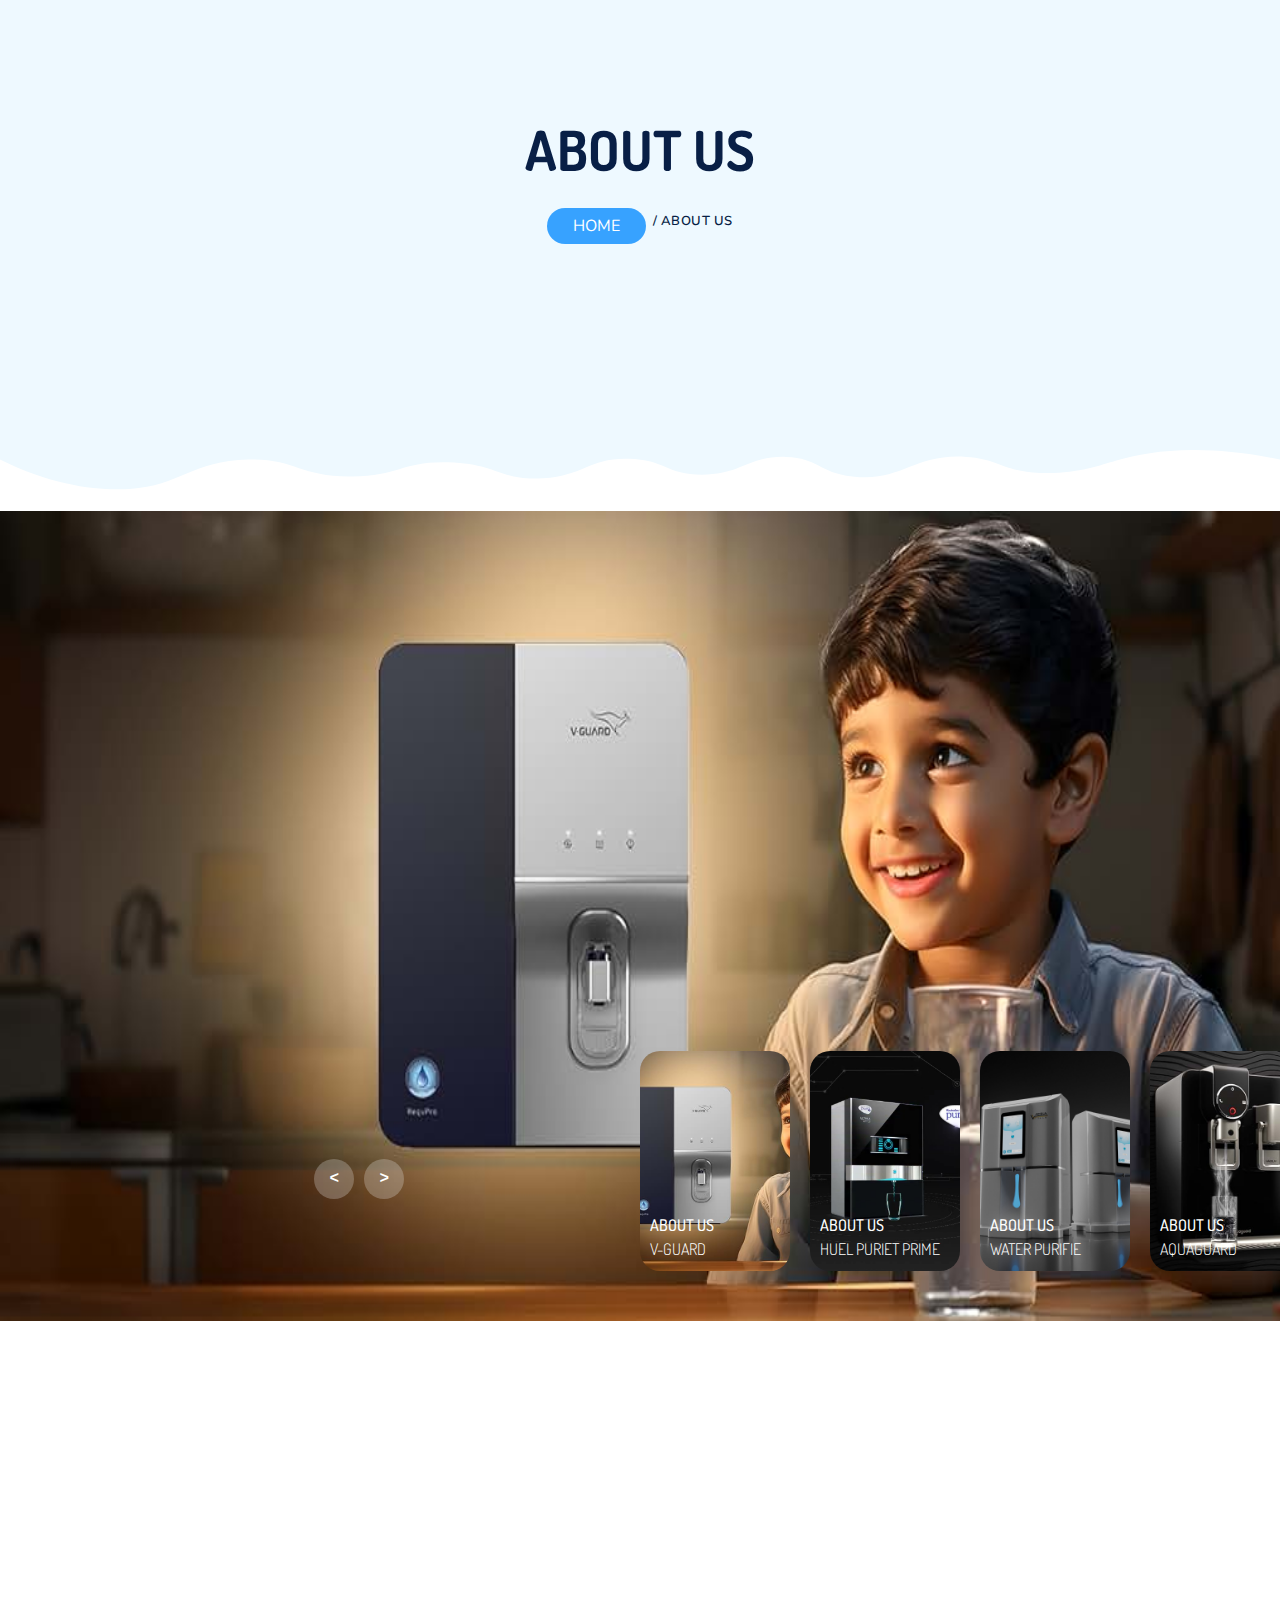
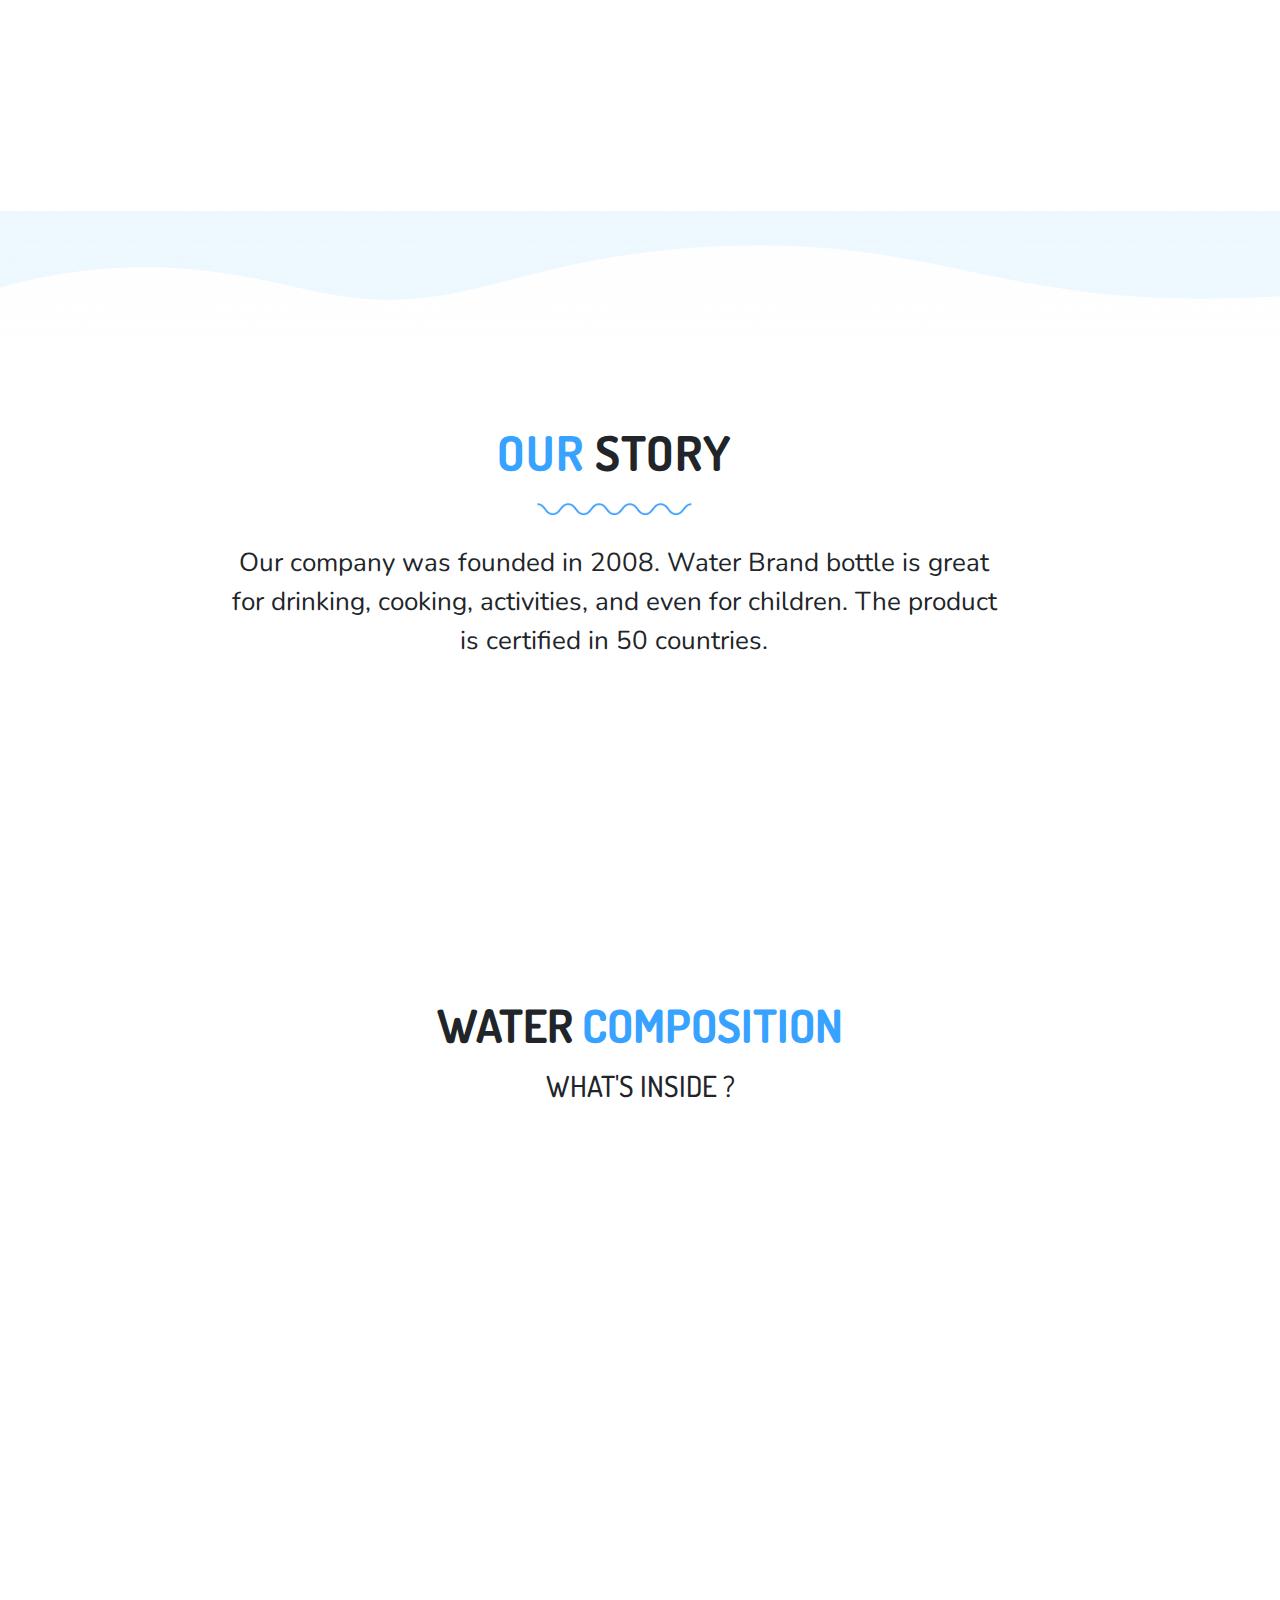
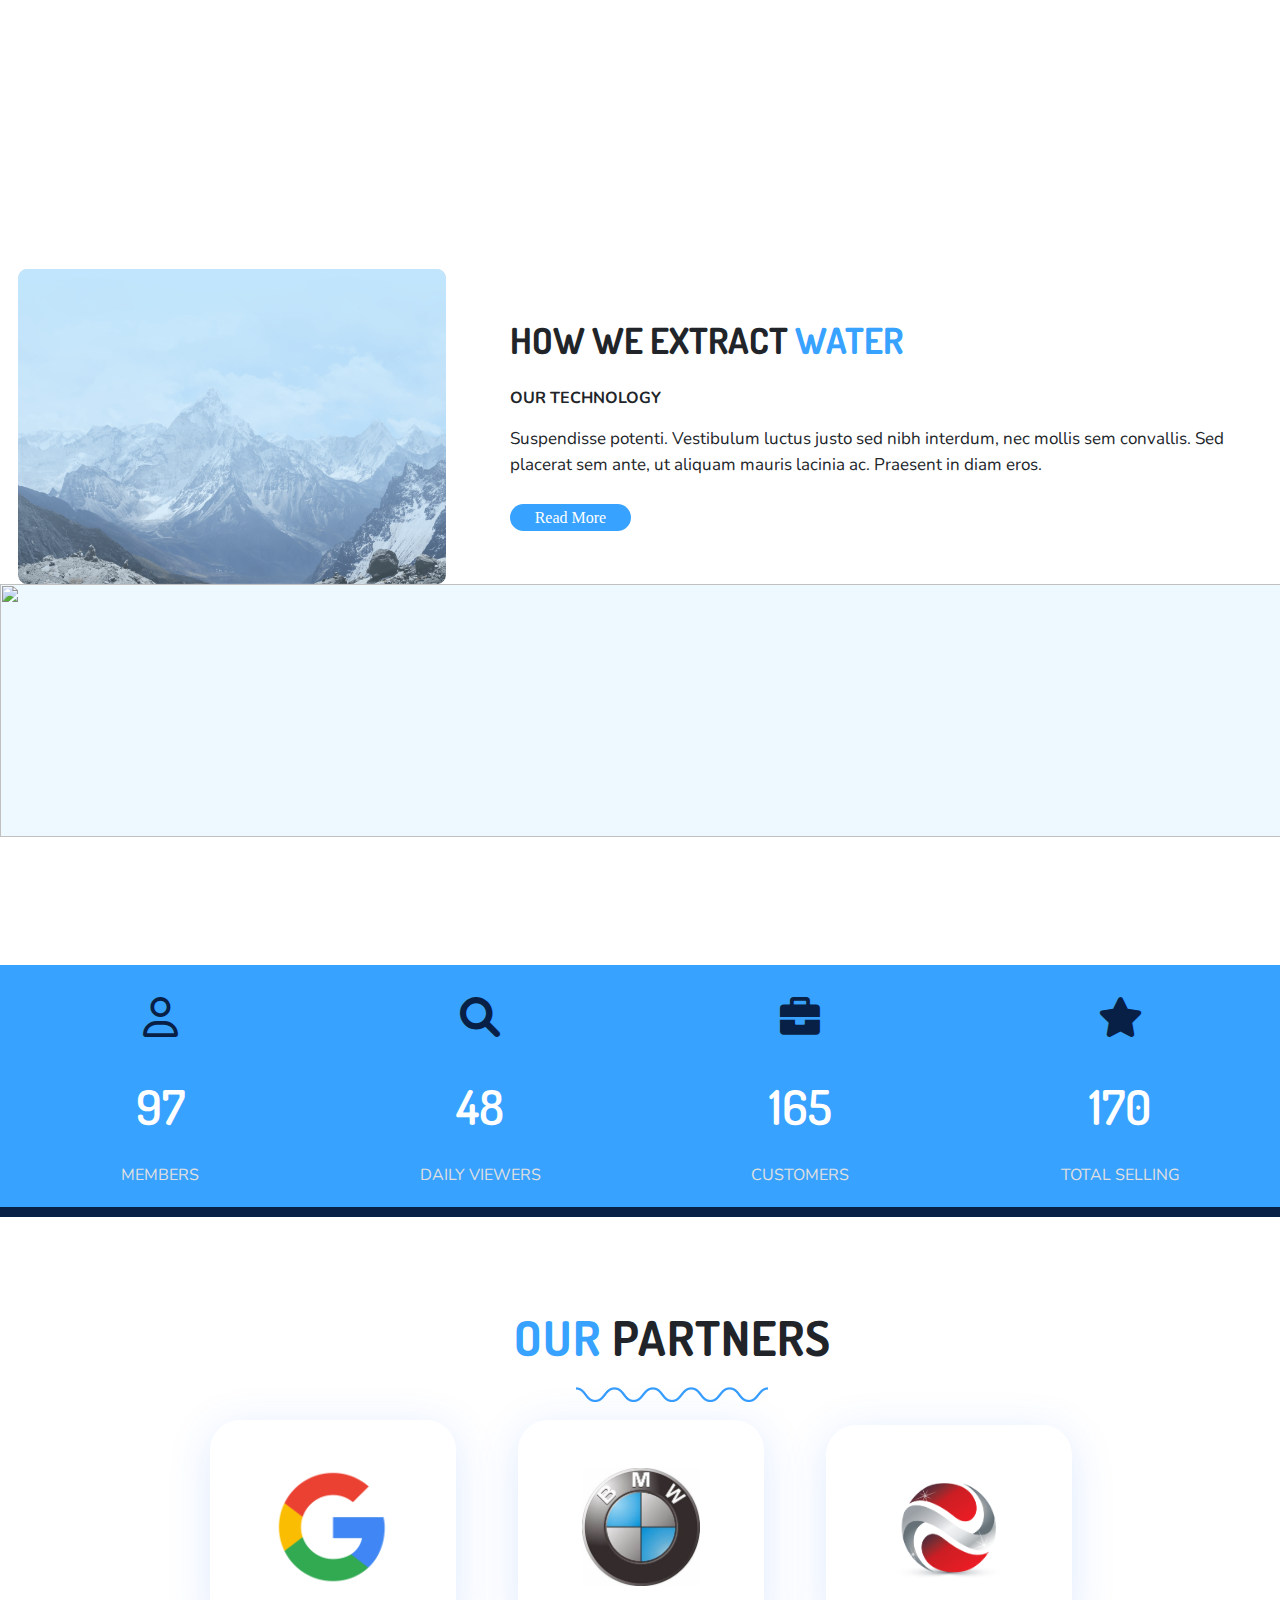
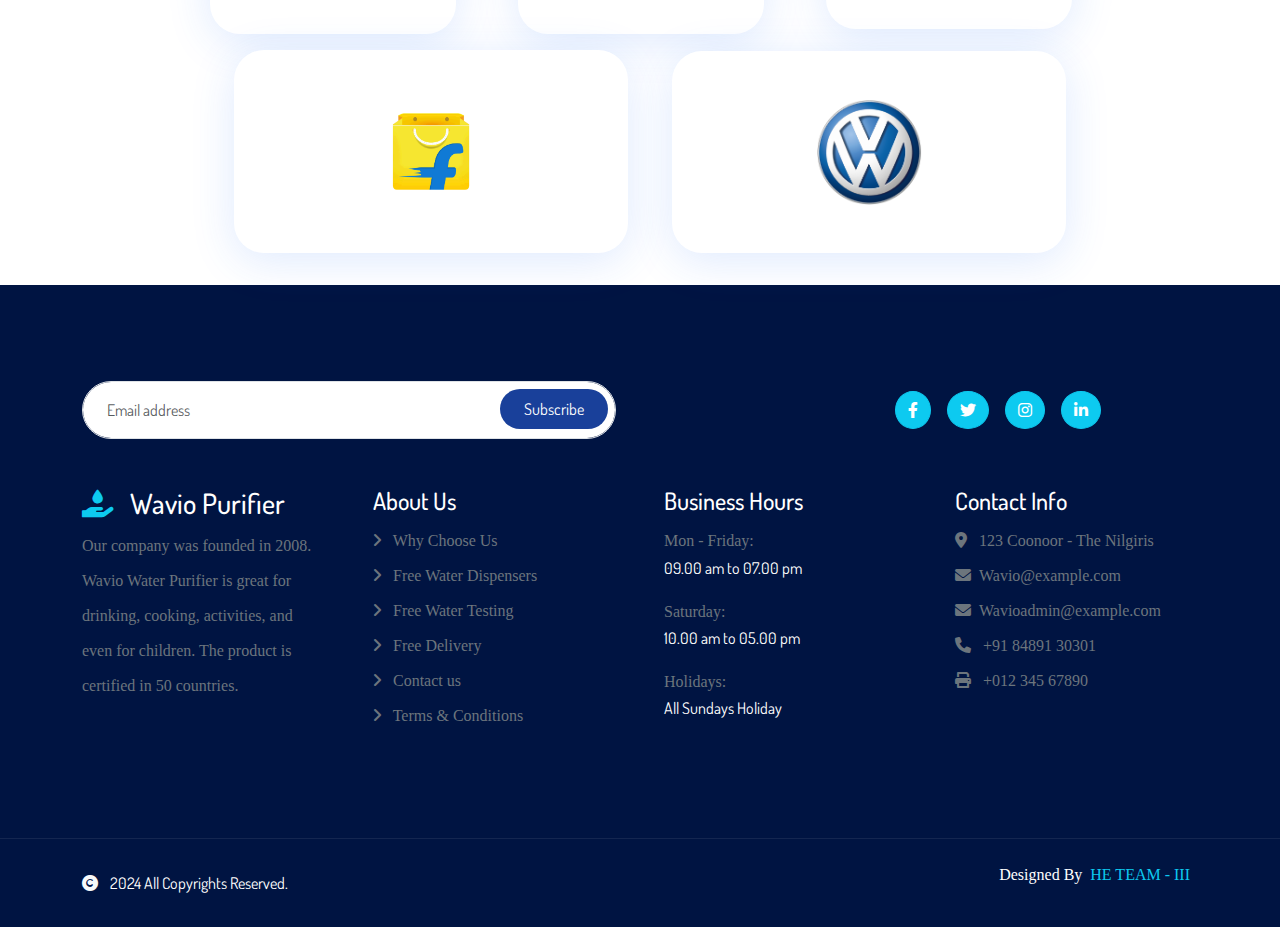
==== commit 49ed484d: "Merge branch 'main' of https://github.com/Sridharvijayg/HE_DEMO_JAVASCRIPT-TEAM-PROJECT" ====
--- a/ABOUTUS.html
+++ b/ABOUTUS.html
@@ -3,19 +3,8 @@
 <head>
     <meta charset="UTF-8">
     <meta name="viewport" content="width=device-width, initial-scale=1.0">
-<link
-      href="https://cdn.jsdelivr.net/npm/bootstrap@5.3.3/dist/css/bootstrap.min.css"
-      rel="stylesheet"
-      integrity="sha384-QWTKZyjpPEjISv5WaRU9OFeRpok6YctnYmDr5pNlyT2bRjXh0JMhjY6hW+ALEwIH"
-      crossorigin="anonymous"
-    />
-    <script
-      src="https://kit.fontawesome.com/54cc539624.js"
-      crossorigin="anonymous"
-    ></script>
-
     <title>Water purifier</title>
-    <!-- <link href="https://cdn.jsdelivr.net/npm/bootstrap@5.3.3/dist/css/bootstrap.min.css" rel="stylesheet" integrity="sha384-QWTKZyjpPEjISv5WaRU9OFeRpok6YctnYmDr5pNlyT2bRjXh0JMhjY6hW+ALEwIH" crossorigin="anonymous"> -->
+     <link href="https://cdn.jsdelivr.net/npm/bootstrap@5.3.3/dist/css/bootstrap.min.css" rel="stylesheet" integrity="sha384-QWTKZyjpPEjISv5WaRU9OFeRpok6YctnYmDr5pNlyT2bRjXh0JMhjY6hW+ALEwIH" crossorigin="anonymous"> 
     <!-- icons --> <link
       rel="stylesheet"
       href="https://cdnjs.cloudflare.com/ajax/libs/font-awesome/6.0.0-beta2/css/all.min.css"
@@ -26,16 +15,16 @@
     <!-- Navbar and footer Js-->
     <script src="main.js"></script>
     <!-- Navbar and footer Js-->
+    <script
+    src="https://kit.fontawesome.com/54cc539624.js"
+    crossorigin="anonymous"
+  ></script>
 
 </head>
 <body>
     <!-- Navbar Tag-->
    <navbar></navbar>
-    <!-- Navbar Tag-->
-
-    <!-- background view [page] start-->
- 
-   
+    <!-- Navbar Tag-->   
     <!-- background view [page] start-->
     <div class="back">
         <div class="overlay">
@@ -346,6 +335,7 @@
     <img src="aboutusassets/underline.png" alt="">
 </div>
 
+
 <div class="collection">
 <div class="container-images">
     <div class="partner-img">
@@ -366,8 +356,9 @@
         <img src="aboutusassets/R.png" alt="">
     </div>
 </div>
-
-</div>
+</div>
+</div>
+
 
 
 
@@ -379,8 +370,14 @@
 
 
 
-
+    <!-- scroll button and Js File-->
+    <button id="scrollToTopBtn" title="Go to top" style="display: none">
+    &#8679;
+    </button>
+    <script src="footer.js"></script>
+    <!-- scroll button and Js File-->
  <!-- end -->
+
   <!-- script -->
   <script src="https://unpkg.com/aos@next/dist/aos.js"></script>
     <script>
--- a/ABOUTUS.css
+++ b/ABOUTUS.css
@@ -33,7 +33,7 @@
 .overlay{
 text-align: center;
 text-transform: uppercase;
-padding-top: 140px;
+padding-top: 100px;
 }
 
 .overlay h3{
@@ -614,7 +614,7 @@
    
     
   }
-  .container {
+  .wrapper .container {
     width: 60vmin;
     height: 28vmin;
     display: flex;
@@ -627,7 +627,7 @@
     background-color:#37a2ff;
     border-bottom: 10px solid #081f46;
   }
-  i {
+  .wrapper .container i {
     color:#081F46;
     font-size: 2.5em;
     text-align: center;
@@ -783,7 +783,7 @@
     
     
 }
-@media screen and (max-width:1280px) {
+@media screen and (max-width:1281px) {
 
     /* background view [page] start */
 
@@ -792,13 +792,13 @@
 
 .back{
     background-color: #eef9ff;
-    height: 60vh;
+    height: 50vh;
     box-shadow: 0px 8px 44px 0px rgba(41.00000000000001, 112.00000000000016, 250, 0.15);
 }
 .overlay{
 text-align: center;
 text-transform: uppercase;
-padding-top: 190px;
+padding-top: 120px;
 }
 
 .overlay h3{
@@ -841,6 +841,67 @@
 
 
 /* background view [page] End */
+
+.carousel{
+    height: 90vh;
+    margin-top: -50px;
+    width: 100vw;
+    overflow: hidden;
+    position: relative;
+   
+
+}
+.carousel .list .item{
+   
+    width: 100%;
+    height: 100%;
+    position: absolute;
+    inset: 0 0 0 0;
+}
+.carousel .list .item img{
+   
+    width: 100%;
+    height: 100%;
+    object-fit:fill;
+}
+.carousel .list .item .content{
+    position: absolute;
+    top: 15%;
+    width: 1140px;
+    max-width: 80%;
+    left: 50%;
+    transform: translateX(-50%);
+    padding-right: 30%;
+    box-sizing: border-box;
+    color: #fff;
+    text-shadow: 0 5px 10px #0004;
+}
+.carousel .list .item .title{
+    font-size: 5em;
+    font-weight: bold;
+    text-transform: uppercase;
+    
+
+}
+
+
+.carousel .list .item .topic{
+    font-size: 3em;
+    font-weight: bold;
+    line-height: 1.9em;
+    text-transform: uppercase;
+   
+}
+.carousel .list .item .topic{
+    color:#37a2ff;
+    opacity: 0.1;
+}
+.carousel .list .item .des {
+  color: #fff;
+  font-weight: bolder;
+    background-color: rgba(0, 0, 0, 0.1);
+    font-size: 25px;
+}
 /* about our company slide */
 
 
@@ -947,7 +1008,7 @@
 }
 .png-container .img-content{
     display: flex;
-   padding: 2rem 0rem 2rem 4rem;    
+   padding: 2rem 3rem 2rem 3rem;    
     border-radius: 100% 100% 100% 100%;
     box-shadow: 0px 8px 44px 0px rgba(41.00000000000001, 112.00000000000016, 250, 0.15);
  
@@ -998,25 +1059,25 @@
 .alter-combo{
    
     font-family: "Nunito",arial,sans-serif;
-    width: 90%;    
-    margin-left: 100px;
+    width: 50%;    
+    margin-left: 130px;
    
 }
 .alter-combos2{
     font-family: "Nunito",arial,sans-serif;
-    width: 90%; 
-    margin-right: 100px;
+    width: 50%; 
+    margin-right: 130px;
 
 }
 
 
 .composition{
-    padding: 1rem;
+    padding: 2rem;
    
 
 }
 .composition h2{
- font-size: 15px;
+ font-size: 25px;
  font-weight: bolder;
 
 
@@ -1024,8 +1085,8 @@
 
 .composition-img img{
 
-    width: 140%;
-    margin-left: -80px;
+    width: 100%;
+    margin-left: -20px;
     
 }
 /* water heading and inside features end */
@@ -1094,7 +1155,7 @@
    
     
   }
-  .container {
+  .wrapper .container {
     width: 60vmin;
     height: 28vmin;
     display: flex;
@@ -1105,9 +1166,9 @@
     font-size: 16px;
    font-family:"Dosis", arial, sans-serif; ;
     background-color:#37a2ff;
-    border-bottom: 10px solid #f91818;
+    border-bottom: 10px solid #081F46;
   }
-  i {
+  .wrapper .container i {
     color:#081F46;
     font-size: 2.5em;
     text-align: center;
@@ -1205,7 +1266,7 @@
 
 .back{
     background-color: #eef9ff;
-    height: 60vh;
+    height: 56vh;
     box-shadow: 0px 8px 44px 0px rgba(41.00000000000001, 112.00000000000016, 250, 0.15);
 }
 .overlay{
@@ -1254,6 +1315,67 @@
 
 
 /* background view [page] End */
+.carousel{
+    height: 80vh;
+    margin-top: -50px;
+    width: 100vw;
+    overflow: hidden;
+    position: relative;
+
+}
+.carousel .list .item{
+   
+    width: 100%;
+    height: 100%;
+    position: absolute;
+    inset: 0 0 0 0;
+   
+}
+.carousel .list .item img{
+   
+    width: 100%;
+    height: 100%;
+    object-fit:fill;
+}
+.carousel .list .item .content{
+    position: absolute;
+    top: 10%;
+    width: 1140px;
+    max-width: 80%;
+    left: 50%;
+    transform: translateX(-50%);
+    padding-right: 30%;
+    box-sizing: border-box;
+    color: #fff;
+    text-shadow: 0 5px 10px #0004;
+   
+}
+.carousel .list .item .title{
+    font-size: 5em;
+    font-weight: bold;
+    text-transform: uppercase;
+    
+
+}
+
+
+.carousel .list .item .topic{
+    font-size: 4em;
+    font-weight: bold;
+    line-height: 1.3em;
+    text-transform: uppercase;
+   
+}
+.carousel .list .item .topic{
+    color:#37a2ff;
+    opacity: 0.1;
+}
+.carousel .list .item .des {
+  color: #fff;
+  font-weight: bolder;
+    background-color: rgba(0, 0, 0, 0.1);
+    font-size: 20px;
+}
 /* about our company slide */
 
 
@@ -1360,7 +1482,7 @@
 }
 .png-container .img-content{
     display: flex;
-   padding: 2rem 0rem 2rem 3rem;    
+   padding: 2rem 3rem 2rem 3rem;    
     border-radius: 100% 100% 100% 100%;
     box-shadow: 0px 8px 44px 0px rgba(41.00000000000001, 112.00000000000016, 250, 0.15);
  
@@ -1481,9 +1603,9 @@
 
 
 .video-content .video-img img{
- height: 35vh;
+ height: 20vh;
    width: 90%; 
-   padding-right: 0rem; 
+   margin-left: 2rem; 
 
    
 }
@@ -1507,7 +1629,7 @@
    
     
   }
-  .container {
+  .wrapper .container {
     width: 60vmin;
     height: 28vmin;
     display: flex;
@@ -1518,9 +1640,9 @@
     font-size: 16px;
    font-family:"Dosis", arial, sans-serif; ;
     background-color:#37a2ff;
-    border-bottom: 10px solid #f91818;
+    border-bottom: 10px solid #081F46;
   }
-  i {
+  .wrapper .container i {
     color:#081F46;
     font-size: 2.5em;
     text-align: center;
@@ -1608,14 +1730,14 @@
 
     
 }
-@media screen and (max-width:861px) {
+@media screen and (max-width:913px) {
 
     /* background view [page] start */    
       
 
 .back{
     background-color: #eef9ff;
-    height: 56vh;
+    height: 30vh;
     box-shadow: 0px 8px 44px 0px rgba(41.00000000000001, 112.00000000000016, 250, 0.15);
 }
 .overlay{
@@ -1664,6 +1786,67 @@
 
 
 /* background view [page] End */
+.carousel{
+    height: 60vh;
+    margin-top: -50px;
+    width: 100vw;
+    overflow: hidden;
+    position: relative;
+
+}
+.carousel .list .item{
+   
+    width: 100%;
+    height: 100%;
+    position: absolute;
+    inset: 0 0 0 0;
+   
+}
+.carousel .list .item img{
+   
+    width: 100%;
+    height: 100%;
+    object-fit:fill;
+}
+.carousel .list .item .content{
+    position: absolute;
+    top: 10%;
+    width: 1140px;
+    max-width: 80%;
+    left: 50%;
+    transform: translateX(-50%);
+    padding-right: 30%;
+    box-sizing: border-box;
+    color: #fff;
+    text-shadow: 0 5px 10px #0004;
+   
+}
+.carousel .list .item .title{
+    font-size: 5em;
+    font-weight: bold;
+    text-transform: uppercase;
+    
+
+}
+
+
+.carousel .list .item .topic{
+    font-size: 4em;
+    font-weight: bold;
+    line-height: 1.3em;
+    text-transform: uppercase;
+   
+}
+.carousel .list .item .topic{
+    color:#37a2ff;
+    opacity: 0.1;
+}
+.carousel .list .item .des {
+  color: #fff;
+  font-weight: bolder;
+    background-color: rgba(0, 0, 0, 0.1);
+    font-size: 20px;
+}
 /* about our company slide */
 
 
@@ -1931,7 +2114,7 @@
    
     
   }
-  .container {
+  .wrapper .container {
     width: 60vmin;
     height: 20vmin;
     display: flex;
@@ -1944,7 +2127,7 @@
     background-color:#37a2ff;
     border-bottom: 10px solid #081f46;
   }
-  i {
+  .wrapper .container i {
     color:#081F46;
     font-size: 2em;
     text-align: center;
@@ -2032,15 +2215,14 @@
 
     
 }
-
-@media screen and (max-width:821px) {
+@media screen and (max-width:861px) {
 
     /* background view [page] start */    
       
 
 .back{
     background-color: #eef9ff;
-    height: 56vh;
+    height: 30vh;
     box-shadow: 0px 8px 44px 0px rgba(41.00000000000001, 112.00000000000016, 250, 0.15);
 }
 .overlay{
@@ -2252,7 +2434,6 @@
     width: 100%;    
     margin-left: 100px;
   
-    padding-bottom: 0.3rem;
    
 }
 .alter-combos2{
@@ -2260,17 +2441,18 @@
     width: 100%; 
     margin-right: 100px;
 
+
 }
 
 
 .composition{
-    padding: 0.5rem;
+    padding: 1rem;
     line-height: 15px;
    
 
 }
 .composition h2{
- font-size: 15px;
+ font-size: 18px;
  font-weight: bolder;
 }
 
@@ -2356,9 +2538,9 @@
    
     
   }
-  .container {
+  .wrapper .container {
     width: 60vmin;
-    height: 28vmin;
+    height: 20vmin;
     display: flex;
     flex-direction: column;
     justify-content: space-around;
@@ -2369,7 +2551,7 @@
     background-color:#37a2ff;
     border-bottom: 10px solid #081f46;
   }
-  i {
+  .wrapper .container i {
     color:#081F46;
     font-size: 2em;
     text-align: center;
@@ -2458,14 +2640,14 @@
     
 }
 
-@media screen and (max-width:769px) {
+@media screen and (max-width:821px) {
 
     /* background view [page] start */    
       
 
 .back{
     background-color: #eef9ff;
-    height: 56vh;
+    height: 30vh;
     box-shadow: 0px 8px 44px 0px rgba(41.00000000000001, 112.00000000000016, 250, 0.15);
 }
 .overlay{
@@ -2514,6 +2696,67 @@
 
 
 /* background view [page] End */
+.carousel{
+    height: 70vh;
+    margin-top: -50px;
+    width: 100vw;
+    overflow: hidden;
+    position: relative;
+
+}
+.carousel .list .item{
+   
+    width: 100%;
+    height: 100%;
+    position: absolute;
+    inset: 0 0 0 0;
+   
+}
+.carousel .list .item img{
+   
+    width: 100%;
+    height: 100%;
+    object-fit:fill;
+}
+.carousel .list .item .content{
+    position: absolute;
+    top: 10%;
+    width: 1140px;
+    max-width: 80%;
+    left: 50%;
+    transform: translateX(-50%);
+    padding-right: 30%;
+    box-sizing: border-box;
+    color: #fff;
+    text-shadow: 0 5px 10px #0004;
+   
+}
+.carousel .list .item .title{
+    font-size: 5em;
+    font-weight: bold;
+    text-transform: uppercase;
+    
+
+}
+
+
+.carousel .list .item .topic{
+    font-size: 4em;
+    font-weight: bold;
+    line-height: 1.3em;
+    text-transform: uppercase;
+   
+}
+.carousel .list .item .topic{
+    color:#37a2ff;
+    opacity: 0.1;
+}
+.carousel .list .item .des {
+  color: #fff;
+  font-weight: bolder;
+    background-color: rgba(0, 0, 0, 0.1);
+    font-size: 20px;
+}
 /* about our company slide */
 
 
@@ -2726,8 +2969,8 @@
     
 }
 .video-text{
-    width: 90%;
-    padding: 0.7rem;
+    width: 100%;
+    padding: 2rem;
    
 }
 
@@ -2781,7 +3024,7 @@
    
     
   }
-  .container {
+.wrapper .container {
     width: 60vmin;
     height: 28vmin;
     display: flex;
@@ -2794,7 +3037,7 @@
     background-color:#37a2ff;
     border-bottom: 10px solid #081f46;
   }
-  i {
+  .wrapper .container i {
     color:#081F46;
     font-size: 2em;
     text-align: center;
@@ -2882,26 +3125,28 @@
 
     
 }
-@media screen and (max-width:540px){
-    /* ackground view [page] start */     
-       
+
+@media screen and (max-width:769px) {
+
+    /* background view [page] start */    
+      
 
 .back{
     background-color: #eef9ff;
-    height: 30vh;
+    height: 56vh;
     box-shadow: 0px 8px 44px 0px rgba(41.00000000000001, 112.00000000000016, 250, 0.15);
 }
 .overlay{
 text-align: center;
 text-transform: uppercase;
-padding-top: 100px;
+padding-top: 120px;
 }
 
 .overlay h3{
     margin: 0 0 0.50em 0;
     font-weight: 700;
-    font-size: 32px;
-    line-height: 48px;
+    font-size: 52px;
+    line-height: 58px;
     font-family:"Dosis", arial, sans-serif;
     color: #081f46;
 }
@@ -2926,6 +3171,497 @@
 }
 
 .text h5{
+    font-size: 16px;
+    text-align: center;
+    color: #081F46;
+    font-weight: 600;
+    line-height: 1em;
+    letter-spacing: 0.5px;
+    text-transform: uppercase;
+}
+
+
+/* background view [page] End */
+/* carousel */
+.carousel{
+    height: 80vh;
+    margin-top: -50px;
+    width: 100vw;
+    overflow: hidden;
+    position: relative;
+
+}
+.carousel .list .item{
+   
+    width: 100%;
+    height: 100%;
+    position: absolute;
+    inset: 0 0 0 0;
+   
+}
+.carousel .list .item img{
+   
+    width: 100%;
+    height: 100%;
+    object-fit:fill;
+}
+.carousel .list .item .content{
+    position: absolute;
+    top: 10%;
+    width: 1140px;
+    max-width: 80%;
+    left: 50%;
+    transform: translateX(-50%);
+    padding-right: 30%;
+    box-sizing: border-box;
+    color: #fff;
+    text-shadow: 0 5px 10px #0004;
+   
+}
+.carousel .list .item .title{
+    font-size: 5em;
+    font-weight: bold;
+    text-transform: uppercase;
+    
+
+}
+
+
+.carousel .list .item .topic{
+    font-size: 4em;
+    font-weight: bold;
+    line-height: 1.3em;
+    text-transform: uppercase;
+   
+}
+.carousel .list .item .topic{
+    color:#37a2ff;
+    opacity: 0.1;
+}
+.carousel .list .item .des {
+  color: #fff;
+  font-weight: bolder;
+    background-color: rgba(0, 0, 0, 0.1);
+    font-size: 20px;
+}
+
+
+
+
+
+
+/* about our company slide */
+
+
+.about_our_company{
+    padding: 3rem;
+    margin-bottom: 0.1rem;
+    display: flex;
+    flex-direction: row;
+    justify-content:space-evenly;
+    align-items: center;
+    margin-left: 10px;
+    margin-top: -10px;
+  
+    
+    
+ 
+}
+.about_our_company .about {
+    width: 70%;
+    
+}
+
+.about_our_company .about h2{
+font-size: 24px;
+font-weight: 700;
+line-height: 51px;
+letter-spacing: 1px;
+margin-bottom: 0.25em;
+font-family: "Dosis", arial, sans-serif;
+
+}
+
+.about_our_company .about h3{
+    font-weight: 600;
+    font-size: 17px;
+    line-height: 10px;
+    letter-spacing: 1px;
+    font-family: "Dosis", arial, sans-serif;
+    
+    }
+.about_our_company .about p{
+    font-weight: normal;
+    font-size: 17px;
+    font-family: "Nunito", arial, sans-serif;
+}
+
+
+.about_our_company .people{
+    width:80%;
+    display: flex;
+    flex-wrap: wrap;
+    flex-direction: row;
+    justify-content:center;
+   
+}
+
+.about_our_company .people img{ 
+    width: 100%;
+}
+/* about company company slide end */
+/* our story start */
+.ourstory{
+    text-align:center;
+    width: 70%;
+  transform: translate(20%);
+  margin-top: 70px;
+  
+  
+}
+.ourstory .underline img {
+    width: 30%;   
+}
+
+.ourstory .underline h2{
+    font-weight: 700;
+    font-size: 38px;
+    line-height: 51px;
+    letter-spacing: 1px;
+    margin-bottom: 0.25em;
+    font-family: "Dosis", arial, sans-serif;
+  
+}
+
+.ourstory p{
+font-family: "Nunito", arial, sans-serif;
+font-size: 20px;
+
+}
+
+
+.totalpng{
+    display: flex;
+    justify-content: center;
+align-items: center;
+padding: 0,6rem;
+gap: 20px;
+text-align: center;
+
+
+}
+.png-container{
+   
+display: grid;
+justify-content: center;
+align-items: center;
+
+
+}
+.png-container .img-content{
+   
+    display: flex;
+   padding: 3rem;    
+    border-radius: 100% 100% 100% 100%;
+    box-shadow: 0px 8px 44px 0px rgba(41.00000000000001, 112.00000000000016, 250, 0.15);
+ 
+}
+   
+
+.png-container .img-content img{
+    height: 6vh;}
+
+.png-container h2{
+    font-family: "Dosis", arial, sans-serif;
+    font-size: 12px;
+    margin-top: 2rem;
+    text-transform: uppercase;   
+  
+}
+/* our story end */
+
+/* water heading and inside features start */
+
+.water-heading{
+text-align: center;
+margin:70px
+}
+
+.water-heading h1{
+font-family: "Dosis", arial, sans-serif;
+font-size: 42px;
+font-weight: bolder;
+}
+.water-heading h2{
+
+text-transform: uppercase;
+font-size:28px;
+line-height: 48px;
+}
+.composition-overall{
+display: flex;
+align-items: center;
+justify-content: center;
+margin-top: -19px;
+width: 100%;
+    
+}
+
+.alter-combo{
+   
+    font-family: "Nunito",arial,sans-serif;
+    width: 100%;    
+    margin-left: 100px;
+  
+    padding-bottom: 0.3rem;
+   
+}
+.alter-combos2{
+    font-family: "Nunito",arial,sans-serif;
+    width: 100%; 
+    margin-right: 100px;
+
+}
+
+
+.composition{
+    padding: 0.5rem;
+    line-height: 15px;
+   
+
+}
+.composition h2{
+ font-size: 15px;
+ font-weight: bolder;
+}
+
+.composition p{
+    font-size: 13px;
+    font-weight: bolder;
+}
+
+.composition-img img{
+
+    width: 140%;
+    margin-left: -63px;
+    padding: 1rem;
+    
+}
+/* water heading and inside features end */
+/* video top image */
+.video-content{
+
+    display: flex;
+    padding-top: 80px;
+justify-content: center;
+align-items: center;
+flex-direction: column;
+
+
+    
+    
+}
+.video-text{
+    width: 90%;
+    padding: 0.7rem;
+   
+}
+
+.video-text h1{
+    font-family: "Dosis", arial, sans-serif;
+    font-size: 23px;
+    font-weight: bolder;
+    line-height: 30px;
+}
+
+.video-text h3{
+    font-size: 19px;
+    font-weight: bolder;
+    font-family: "Nunito",arial,sans-serif;
+    line-height: 50px;
+
+}
+.video-text p{
+    font-size: 16px;
+    font-family: "Nunito",arial,sans-serif;
+    
+
+}
+
+
+.video-content .video-img img{
+ height: 30vh; 
+   width: 150%; 
+   padding-right: 0rem; 
+   transform: translate(-17%);
+
+   
+}
+.video-text a{
+    padding: 5px 20px;    
+    border-radius: 20px;    
+   color: #ffffff;
+   text-decoration: none;
+   line-height: 20px;
+   background-color: #37a2ff;
+}
+/* counting numbers */
+
+.wrapper {
+   width: 100%;
+   margin-top: 7rem;
+   
+    display: flex;
+    justify-content:center;
+    align-items: center;
+   
+    
+  }
+  .wrapper .container {
+    width: 60vmin;
+    height: 28vmin;
+    display: flex;
+    flex-direction: column;
+    justify-content: space-around;
+    padding: 0.8em 0;
+    position: relative;
+    font-size: 12px;
+   font-family:"Dosis", arial, sans-serif; ;
+    background-color:#37a2ff;
+    border-bottom: 10px solid #081f46;
+  }
+  .wrapper .container i {
+    color:#081F46;
+    font-size: 2em;
+    text-align: center;
+  }
+  span.num {
+    color: #ffffff;
+    display: grid;
+    place-items: center;
+    font-weight: 600;
+    font-size: 3em;
+  }
+  span.text {
+    color: #e0e0e0;
+    font-size: 1em;
+    text-align: center;
+    pad: 0.7em 0;
+    font-weight: 400;
+    line-height: 0;
+  }
+ 
+
+
+
+/* end */
+
+
+.our-partners{
+    text-align:center;
+    width: 60%;
+  transform: translate(40%);
+  margin-top: 90px;
+  text-transform: uppercase;
+  
+  
+}
+.our-partners .our-underline img {
+    width: 30%;   
+}
+
+.our-partners .our-underline h2{
+    font-weight: 700;
+    font-size: 44px;
+    line-height: 61px;
+    letter-spacing: 1px;
+    margin-bottom: 0.25em;
+    font-family: "Dosis", arial, sans-serif;
+  
+}
+
+.container-images{
+  
+    align-items: center;
+    display: flex;
+    justify-content: center;
+    padding: 0.5rem;  
+  
+ 
+}
+
+
+.container-images .partner-img img{
+   padding: 2rem 4rem;
+    width: 90%;
+    background-color: #FFFFFF;
+    box-shadow: 0px 8px 44px 0px rgba(41.00000000000001, 112.00000000000016, 250, 0.15);
+    margin-right:100px;  
+
+}
+.container2{
+
+    display: flex;
+    justify-content: center;
+    align-items: center;
+}
+
+.container2 .partner-img img{
+    padding:  3rem 7rem;   
+    width: 90%;
+    background-color: #FFFFFF;
+    box-shadow: 0px 8px 44px 0px rgba(41.00000000000001, 112.00000000000016, 250, 0.15);
+    margin-right:100px; 
+
+}
+
+
+    
+}
+@media screen and (max-width:540px){
+    /* ackground view [page] start */     
+       
+
+.back{
+    background-color: #eef9ff;
+    height: 30vh;
+    box-shadow: 0px 8px 44px 0px rgba(41.00000000000001, 112.00000000000016, 250, 0.15);
+}
+.overlay{
+text-align: center;
+text-transform: uppercase;
+padding-top: 40px;
+}
+
+.overlay h3{
+    margin: 0 0 0.50em 0;
+    font-weight: 700;
+    font-size: 32px;
+    line-height: 48px;
+    font-family:"Dosis", arial, sans-serif;
+    color: #081f46;
+}
+.text{
+    display: flex;
+    align-items: center;
+    justify-content: center;
+    
+    font-family: "Nunito", arial, sans-serif;
+}
+
+.text .btn{
+    
+    text-decoration:none;
+    background-color: #37a2ff;
+    padding: 5px 25px;    
+    border-radius: 20px;
+    color: #ffffff;   
+    white-space: nowrap;
+    margin-right: 0.4rem;
+    margin-bottom: 0.4rem;
+}
+
+.text h5{
     font-size: 15px;
     text-align: center;
     color: #081F46;
@@ -2935,6 +3671,68 @@
     text-transform: uppercase;
 }
 
+
+.carousel{
+    height: 63vh;
+    margin-top: -50px;
+    width: 100vw;
+    overflow: hidden;
+    position: relative;
+
+}
+.carousel .list .item{
+   
+    width: 100%;
+    height: 100%;
+    position: absolute;
+    inset: 0 0 0 0;
+   
+}
+.carousel .list .item img{
+   
+    width: 100%;
+    height: 100%;
+    object-fit:fill;
+}
+.carousel .list .item .content{
+    position: absolute;
+    top: 10%;
+    width: 1140px;
+    max-width: 80%;
+    left: 50%;
+    transform: translateX(-50%);
+    padding-right: 30%;
+    box-sizing: border-box;
+    color: #fff;
+    text-shadow: 0 5px 10px #0004;
+   
+}
+.carousel .list .item .title{
+    font-size: 2em;
+    font-weight: bold;
+    text-transform: uppercase;
+    
+
+}
+
+
+.carousel .list .item .topic{
+    font-size: 2em;
+    font-weight: bold;
+    line-height: 1.3em;
+    text-transform: uppercase;
+   
+}
+.carousel .list .item .topic{
+    color:#37a2ff;
+    opacity: 0.1;
+}
+.carousel .list .item .des {
+  color: #fff;
+  font-weight: bolder;
+    background-color: rgba(0, 0, 0, 0.1);
+    font-size: 10px;
+}
 /* about our company slide */
 
 
@@ -3216,7 +4014,7 @@
    
     
   }
-  .container {
+  .wrapper .container {
     width: 60vmin;
     height: 23vmin;
     display: flex;
@@ -3229,7 +4027,7 @@
     background-color:#37a2ff;
     border-bottom: 10px solid #081f46;
   }
-  i {
+  .wrapper .container i {
     color:#081F46;
     font-size: 2em;
     text-align: center;
@@ -3338,7 +4136,7 @@
 .overlay{
 text-align: center;
 text-transform: uppercase;
-padding-top: 100px;
+padding-top: 70px;
 }
 
 .overlay h3{
@@ -3379,6 +4177,100 @@
     text-transform: uppercase;
 }
 
+
+/* carousel */
+.carousel{
+    height: 50vh;
+    margin-top: -50px;
+    width: 100vw;
+    overflow: hidden;
+    position: relative;
+
+}
+.carousel .list .item{
+   
+    width: 100%;
+    height: 100%;
+    position: absolute;
+    inset: 0 0 0 0;
+   
+}
+.carousel .list .item img{
+   
+    width: 100%;
+    height: 100%;
+    object-fit:fill;
+}
+.carousel .list .item .content{
+    position: absolute;
+    top: 10%;
+    width: 1140px;
+    max-width: 80%;
+    left: 50%;
+    transform: translateX(-50%);
+    padding-right: 30%;
+    box-sizing: border-box;
+    color: #fff;
+    text-shadow: 0 5px 10px #0004;
+   
+}
+
+
+
+.carousel .list .item .topic{
+    font-size: 3em;
+    font-weight: bold;
+    line-height: 1.3em;
+    text-transform: uppercase;
+   
+}
+.carousel .list .item .topic{
+    color:#37a2ff;
+    opacity: 0.1;
+}
+.carousel .list .item .des {
+  color: #fff;
+  font-weight: bolder;
+    background-color: rgba(0, 0, 0, 0.1);
+    font-size: 14px;
+}
+
+
+
+/* thumbail */
+.thumbnail{
+    position: absolute;
+    bottom: 50px;
+    left: 50%;
+    width: max-content;
+    z-index: 100;
+    display: flex;
+    gap: 20px;
+}
+.thumbnail .item{
+    width: 150px;
+    height: 150px;
+    flex-shrink: 0;
+    position: relative;
+}
+.thumbnail .item img{
+    width: 100%;
+    height: 100%;
+    object-fit: cover;
+    border-radius: 20px;
+}
+.thumbnail .item .content{
+    color: #fff;
+    position: absolute;
+    bottom: 10px;
+    left: 10px;
+    right: 10px;
+}
+
+/* carousel end */
+
+
+
 /* about our company slide */
 
 
@@ -3660,7 +4552,7 @@
    
     
   }
-  .container {
+.wrapper .container {
     width: 60vmin;
     height: 28vmin;
     display: flex;
@@ -3673,7 +4565,7 @@
     background-color:#37a2ff;
     border-bottom: 10px solid #081f46;
   }
-  i {
+  .wrapper .container i {
     color:#081F46;
     font-size: 2em;
     text-align: center;
@@ -3827,6 +4719,67 @@
 
 
 /* background view [page] End */
+.carousel{
+    height: 70vh;
+    margin-top: -50px;
+    width: 100vw;
+    overflow: hidden;
+    position: relative;
+
+}
+.carousel .list .item{
+   
+    width: 100%;
+    height: 100%;
+    position: absolute;
+    inset: 0 0 0 0;
+   
+}
+.carousel .list .item img{
+   
+    width: 100%;
+    height: 100%;
+    object-fit:fill;
+}
+.carousel .list .item .content{
+    position: absolute;
+    top: 8%;
+    width: 1140px;
+    max-width: 80%;
+    left: 50%;
+    transform: translateX(-50%);
+    padding-right: 30%;
+    box-sizing: border-box;
+    color: #fff;
+    text-shadow: 0 5px 10px #0004;
+   
+}
+.carousel .list .item .title{
+    font-size: 3em;
+    font-weight: bold;
+    text-transform: uppercase;
+    
+
+}
+
+
+.carousel .list .item .topic{
+    font-size: 2em;
+    font-weight: bold;
+    line-height: 1.1em;
+    text-transform: uppercase;
+   
+}
+.carousel .list .item .topic{
+    color:#37a2ff;
+    opacity: 0.1;
+}
+.carousel .list .item .des {
+  color: #fff;
+  font-weight: bolder;
+    background-color: rgba(0, 0, 0, 0.1);
+    font-size: 10px;
+}
 /* about our company slide */
 
 
@@ -4101,7 +5054,7 @@
    
     
   }
-  .container {
+  .wrapper .container {
     width: 60vmin;
     height: 28vmin;
     display: flex;
@@ -4114,7 +5067,7 @@
     background-color:#37a2ff;
     border-bottom: 10px solid #081f46;
   }
-  i {
+  .wrapper .container i {
     color:#081F46;
     font-size: 2em;
     text-align: center;
@@ -4221,7 +5174,7 @@
 .overlay{
 text-align: center;
 text-transform: uppercase;
-padding-top: 100px;
+padding-top: 70px;
 }
 
 .overlay h3{
@@ -4262,6 +5215,78 @@
     text-transform: uppercase;
 }
 
+/* carousel */
+.carousel{
+    height: 50vh;
+    margin-top: -50px;
+    width: 100vw;
+    overflow: hidden;
+    position: relative;
+
+}
+.carousel .list .item{
+   
+    width: 100%;
+    height: 100%;
+    position: absolute;
+    inset: 0 0 0 0;
+   
+}
+.carousel .list .item img{
+   
+    width: 100%;
+    height: 100%;
+    object-fit:fill;
+}
+.carousel .list .item .content{
+    position: absolute;
+    top: 10%;
+    width: 1140px;
+    max-width: 80%;
+    left: 50%;
+    transform: translateX(-50%);
+    padding-right: 30%;
+    box-sizing: border-box;
+    color: #fff;
+    text-shadow: 0 5px 10px #0004;
+   
+}
+
+
+
+
+/* thumbail */
+.thumbnail{
+    position: absolute;
+    bottom: 50px;
+    left: 50%;
+    width: max-content;
+    z-index: 100;
+    display: flex;
+    gap: 20px;
+}
+.thumbnail .item{
+    width: 150px;
+    height: 200px;
+    flex-shrink: 0;
+    position: relative;
+}
+.thumbnail .item img{
+    width: 100%;
+    height: 100%;
+    object-fit: cover;
+    border-radius: 20px;
+}
+.thumbnail .item .content{
+    color: #fff;
+    position: absolute;
+    bottom: 10px;
+    left: 10px;
+    right: 10px;
+}
+
+/* carousel end */
+
 
 
 .ourstory{
@@ -4449,9 +5474,9 @@
 
 .video-content .video-img img{
  height: 26vh; 
-   width: 110%; 
-   padding-right: 2rem; 
-   transform: translate(0%);
+   width: 100%; 
+   padding-right: 0rem; 
+   transform: translate(-8%);
 
    
 }
@@ -4481,7 +5506,7 @@
    
     
   }
-  .container {
+  .wrapper .container {
     width: 60vmin;
     height: 28vmin;
     display: flex;
@@ -4494,7 +5519,7 @@
     background-color:#37a2ff;
     border-bottom: 10px solid #081f46;
   }
-  i {
+  .wrapper .container i {
     color:#081F46;
     font-size: 2em;
     text-align: center;
@@ -4604,7 +5629,7 @@
 .overlay{
 text-align: center;
 text-transform: uppercase;
-padding-top: 100px;
+padding-top: 70px;
 }
 
 .overlay h3{
@@ -4646,6 +5671,107 @@
 
 
 /* background view [page] End */
+
+/* carousel */
+.carousel{
+    height: 50vh;
+    margin-top: -50px;
+    width: 100vw;
+    overflow: hidden;
+    position: relative;
+
+}
+.carousel .list .item{
+   
+    width: 100%;
+    height: 100%;
+    position: absolute;
+    inset: 0 0 0 0;
+   
+}
+.carousel .list .item img{
+   
+    width: 100%;
+    height: 100%;
+    object-fit:fill;
+}
+.carousel .list .item .content{
+    position: absolute;
+    top: 10%;
+    width: 1140px;
+    max-width: 80%;
+    left: 50%;
+    transform: translateX(-50%);
+    padding-right: 30%;
+    box-sizing: border-box;
+    color: #fff;
+    text-shadow: 0 5px 10px #0004;
+   
+}
+.carousel .list .item .title{
+    font-size: 2em;
+    font-weight: bold;
+    text-transform: uppercase;
+    
+
+}
+
+
+
+.carousel .list .item .topic{
+    font-size: 2em;
+    font-weight: bold;
+    line-height: 1.3em;
+    text-transform: uppercase;
+   
+}
+.carousel .list .item .topic{
+    color:#37a2ff;
+    opacity: 0.1;
+}
+.carousel .list .item .des {
+  color: #fff;
+  font-weight: bolder;
+    background-color: rgba(0, 0, 0, 0.1);
+    font-size: 10px;
+}
+
+
+
+/* thumbail */
+.thumbnail{
+    position: absolute;
+    bottom: 50px;
+    left: 50%;
+    width: max-content;
+    z-index: 100;
+    display: flex;
+    gap: 20px;
+}
+.thumbnail .item{
+    width: 150px;
+    height: 130px;
+    flex-shrink: 0;
+    position: relative;
+}
+.thumbnail .item img{
+    width: 100%;
+    height: 100%;
+    object-fit: cover;
+    border-radius: 20px;
+}
+.thumbnail .item .content{
+    color: #fff;
+    position: absolute;
+    bottom: 10px;
+    left: 10px;
+    right: 10px;
+}
+
+/* carousel end */
+
+
+
 /* about our company slide */
 
 
@@ -4921,7 +6047,7 @@
    
     
   }
-  .container {
+  .wrapper .container {
     width: 60vmin;
     height: 28vmin;
     display: flex;
@@ -4934,7 +6060,7 @@
     background-color:#37a2ff;
     border-bottom: 10px solid #081f46;
   }
-  i {
+  .wrapper .container i {
     color:#081F46;
     font-size: 2em;
     text-align: center;
@@ -5024,8 +6150,7 @@
 
     
 }
-
-@media screen and (max-width:321px) {
+@media screen and (max-width:345px) {
     /* background view [page] start */    
   
 
@@ -5190,7 +6315,7 @@
 }
 .png-container .img-content{
 display: flex;
-padding: 1rem;    
+padding: 0.8rem;    
 border-radius: 100% 100% 100% 100%;
 box-shadow: 0px 8px 44px 0px rgba(41.00000000000001, 112.00000000000016, 250, 0.15);
 
@@ -5279,8 +6404,8 @@
 
 .composition-img img{
 
-width: 150%;
-margin-left:-50px;    
+width: 140%;
+margin-left:-43px;    
 }
 /* water heading and inside features end */
 /* video top image */
@@ -5295,7 +6420,7 @@
 
 }
 .video-text{
-width: 98%;
+width: 100%;
 padding: 1rem;
   
 }
@@ -5325,9 +6450,9 @@
 
 .video-content .video-img img{
 height: 30vh; 
-width: 130%; 
-padding-right: 6rem; 
-transform: translate(-1%);
+width: 100%; 
+padding-right: 0rem; 
+transform: translate(-9%);
 
 
 }
@@ -5351,7 +6476,7 @@
 
 
 }
-.container {
+.wrapper .container {
 width: 60vmin;
 height: 28vmin;
 display: flex;
@@ -5364,7 +6489,7 @@
 background-color:#37a2ff;
 border-bottom: 10px solid #081f46;
 }
-i {
+.wrapper .container i {
 color:#081F46;
 font-size: 2em;
 text-align: center;
@@ -5455,6 +6580,436 @@
 
 }
 
+@media screen and (max-width:321px) {
+    /* background view [page] start */    
+  
+
+.back{
+background-color: #eef9ff;
+height: 40vh;
+box-shadow: 0px 8px 44px 0px rgba(41.00000000000001, 112.00000000000016, 250, 0.15);
+}
+.overlay{
+text-align: center;
+text-transform: uppercase;
+padding-top: 100px;
+}
+
+.overlay h3{
+margin: 0 0 0.50em 0;
+font-weight: 700;
+font-size: 30px;
+line-height: 48px;
+font-family:"Dosis", arial, sans-serif;
+color: #081f46;
+}
+.text{
+display: flex;
+align-items: center;
+justify-content: center;    
+font-family: "Nunito", arial, sans-serif;
+}
+
+.text .btn{
+
+text-decoration:none;
+background-color: #37a2ff;
+padding: 5px 25px;    
+border-radius: 20px;
+color: #ffffff;   
+white-space: nowrap;
+margin-right: 0.4rem;
+margin-bottom: 0.4rem;
+}
+
+.text h5{
+font-size: 13px;
+text-align: center;
+color: #081F46;
+font-weight: 600;
+line-height: 1em;
+letter-spacing: 0.5px;
+text-transform: uppercase;
+}
+
+
+/* background view [page] End */
+/* about our company slide */
+
+
+.about_our_company{
+padding: 3rem;
+margin-bottom: 0.1rem;
+display: flex;
+flex-direction: column;
+justify-content:space-evenly;
+align-items: center;
+margin-left: 10px;
+margin-top: 29px;
+
+
+
+
+}
+.about_our_company .about {
+width: 120%;
+
+}
+
+.about_our_company .about h2{
+font-size: 20px;
+font-weight: 700;
+line-height: 51px;
+letter-spacing: 1px;
+margin-bottom: 0.25em;
+font-family: "Dosis", arial, sans-serif;
+
+}
+
+.about_our_company .about h3{
+font-weight: 600;
+font-size: 17px;
+line-height: 10px;
+letter-spacing: 1px;
+font-family: "Dosis", arial, sans-serif;
+
+}
+.about_our_company .about p{
+font-weight: normal;
+font-size: 17px;
+font-family: "Nunito", arial, sans-serif;
+}
+
+
+.about_our_company .people{
+width:100%;
+display: flex;
+flex-wrap: wrap;
+flex-direction: row;
+justify-content:center;
+
+}
+
+.about_our_company .people img{ 
+width: 120%;
+}
+/* about company company slide end */
+/* our story start */
+.ourstory{
+text-align:center;
+width: 90%;
+transform: translate(6%);
+margin-top: 10px;
+
+
+}
+.ourstory .underline img {
+width: 30%;   
+}
+
+.ourstory .underline h2{
+font-weight: 700;
+font-size: 30px;
+line-height: 41px;
+letter-spacing: 1px;
+margin-bottom: 0em;
+font-family: "Dosis", arial, sans-serif;
+
+}
+
+.ourstory p{
+font-family: "Nunito", arial, sans-serif;
+font-size: 15px;
+padding-bottom: 1rem;
+
+}
+
+
+.totalpng{
+display: flex;
+justify-content: center;
+align-items: center;
+padding: 2rem;
+gap: 5px;
+text-align: center;
+
+
+}
+.png-container{
+
+display: grid;
+justify-content: center;
+align-items: center;
+
+
+}
+.png-container .img-content{
+display: flex;
+padding: 1rem;    
+border-radius: 100% 100% 100% 100%;
+box-shadow: 0px 8px 44px 0px rgba(41.00000000000001, 112.00000000000016, 250, 0.15);
+
+}
+
+
+.png-container .img-content img{
+   
+height: 6vh;
+}
+
+.png-container h2{
+font-family: "Dosis", arial, sans-serif;
+font-size: 8px;
+margin-top: 1rem;
+text-transform: uppercase;   
+
+}
+/* our story end */
+
+/* water heading and inside features start */
+
+.water-heading{
+width: 90%;
+text-align: center;
+margin:40px;
+transform: translate(-9%);
+}
+
+.water-heading h1{
+font-family: "Dosis", arial, sans-serif;
+font-size: 23px;
+font-weight: bolder;
+}
+.water-heading h2{
+
+text-transform: uppercase;
+font-size:21px;
+line-height: 29px;
+}
+.composition-overall{
+display: flex;
+align-items: center;
+justify-content: center;
+margin-top: -19px;
+width: 100%;
+
+}
+
+.alter-combo{
+
+font-family: "Nunito",arial,sans-serif;
+width: 100%;    
+margin-left: 10px;  
+padding-bottom: 0rem;
+
+}
+.alter-combos2{
+font-family: "Nunito",arial,sans-serif;
+width: 100%; 
+margin-right: 10px;
+
+}
+
+
+.composition{
+padding: 0.2rem;
+line-height:normal;
+
+
+}
+.composition h2{
+font-size: 8px;
+font-weight: bolder;
+padding-bottom: 0px;
+
+
+}
+
+.composition p{
+font-size: 7px;
+font-weight: bolder;
+
+
+}
+
+.composition-img img{
+
+width: 150%;
+margin-left:-50px;    
+}
+/* water heading and inside features end */
+/* video top image */
+.video-content{
+
+display: flex;
+padding-top: 90px;
+justify-content: center;
+align-items: center;
+flex-direction: column;
+
+
+}
+.video-text{
+width: 98%;
+padding: 1rem;
+  
+}
+
+.video-text h1{
+font-family: "Dosis", arial, sans-serif;
+font-size: 18px;
+font-weight: bolder;
+line-height: 50px;
+}
+
+.video-text h3{
+font-size: 12px;
+font-weight: bolder;
+font-family: "Nunito",arial,sans-serif;
+line-height: 30px;
+
+}
+.video-text p{
+font-size: 14px;
+font-family: "Nunito",arial,sans-serif;
+letter-spacing: 1px;
+padding-bottom: 1rem;
+
+}
+
+
+.video-content .video-img img{
+height: 30vh; 
+width: 130%; 
+padding-right: 6rem; 
+transform: translate(-1%);
+
+
+}
+.video-text a{
+padding: 5px 25px;    
+border-radius: 20px;    
+color: #ffffff;
+text-decoration: none;
+line-height: 25px;
+background-color: #37a2ff;
+font-size: small;
+}
+/* counting numbers */
+
+.wrapper {
+width: 100%;
+margin-top: 4rem;   
+display: flex;
+justify-content:center;
+align-items: center;
+
+
+}
+.wrapper .container {
+width: 60vmin;
+height: 28vmin;
+display: flex;
+flex-direction: column;
+justify-content: space-around;
+padding: 0.7em 0;
+position: relative;
+font-size: 8px;
+font-family:"Dosis", arial, sans-serif; ;
+background-color:#37a2ff;
+border-bottom: 10px solid #081f46;
+}
+.wrapper .container i {
+color:#081F46;
+font-size: 2em;
+text-align: center;
+}
+span.num {
+color: #ffffff;
+display: grid;
+place-items: center;
+font-weight: 600;
+font-size: 3em;
+}
+span.text {
+color: #e0e0e0;
+font-size: 1em;
+text-align: center;
+pad: 0.6em 0;
+font-weight: 400;
+line-height: 0;
+}
+
+
+
+
+/* end */
+
+
+.our-partners{
+text-align:center;
+width: 70%;
+transform: translate(25%);
+margin-top: 50px;
+text-transform: uppercase; 
+}
+.our-partners .our-underline img {
+width: 40%;   
+}
+
+.our-partners .our-underline h2{
+font-weight: 700;
+font-size: 26px;
+line-height: 31px;
+letter-spacing: 1px;
+margin-bottom: 0.20em;
+font-family: "Dosis", arial, sans-serif;
+
+}
+
+.container-images{
+
+align-items: center;
+display: flex;
+justify-content: center;
+padding: 0.3rem; 
+
+
+
+}
+
+
+.container-images .partner-img img{
+padding: 2rem 2.2rem;
+
+width: 90%;
+background-color: #FFFFFF;
+box-shadow: 0px 8px 44px 0px rgba(41.00000000000001, 112.00000000000016, 250, 0.15);
+margin-right:40px;  
+
+
+}
+.container2{
+
+display: flex;
+justify-content: center;
+align-items: center;
+}
+
+.container2 .partner-img img{
+padding:  2rem 3.6rem;   
+width: 95%;
+background-color: #FFFFFF;
+box-shadow: 0px 8px 44px 0px rgba(41.00000000000001, 112.00000000000016, 250, 0.15);
+margin-right:40px; 
+transform: translate(-0.9%);
+
+}
+
+
+
+}
+
 @media screen and (max-width: 678px) {
     .carousel .list .item .content{
         padding-right: 0;
@@ -5465,3 +7020,5 @@
 }
 
 
+
+
